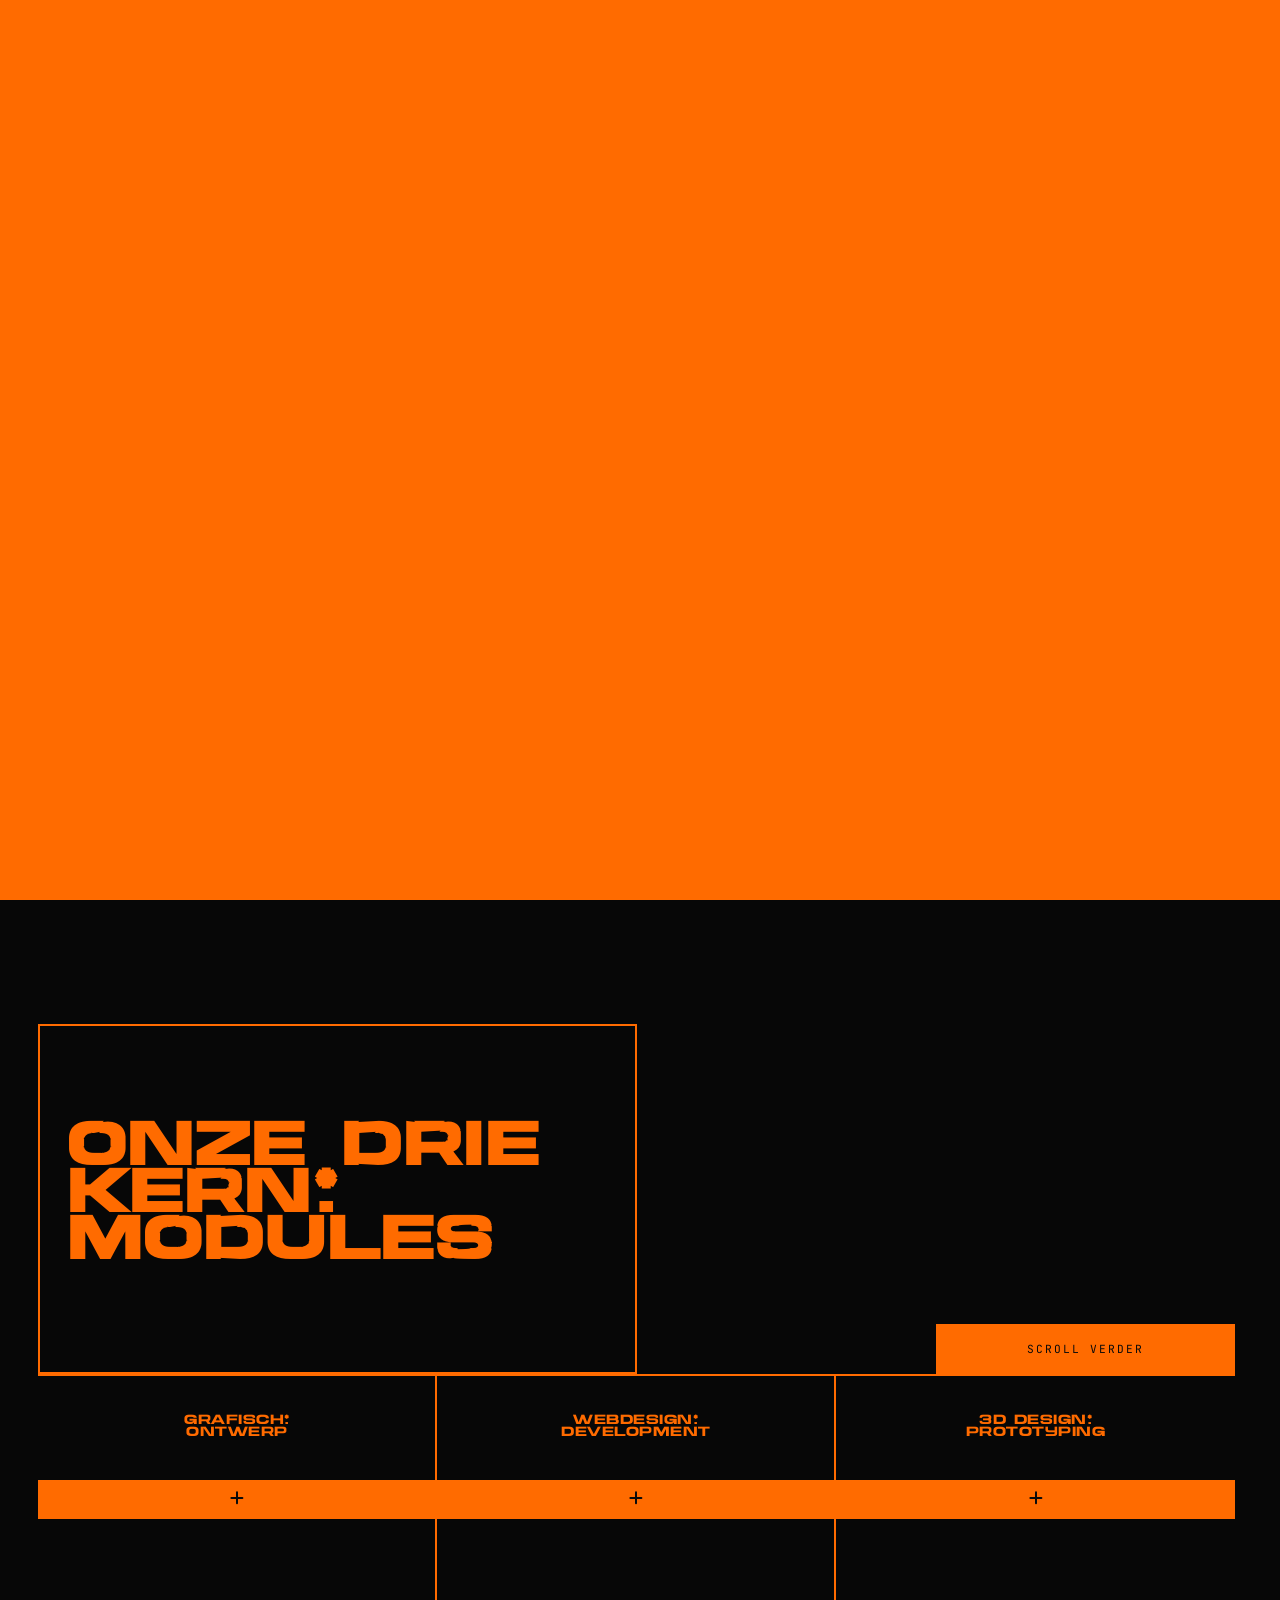
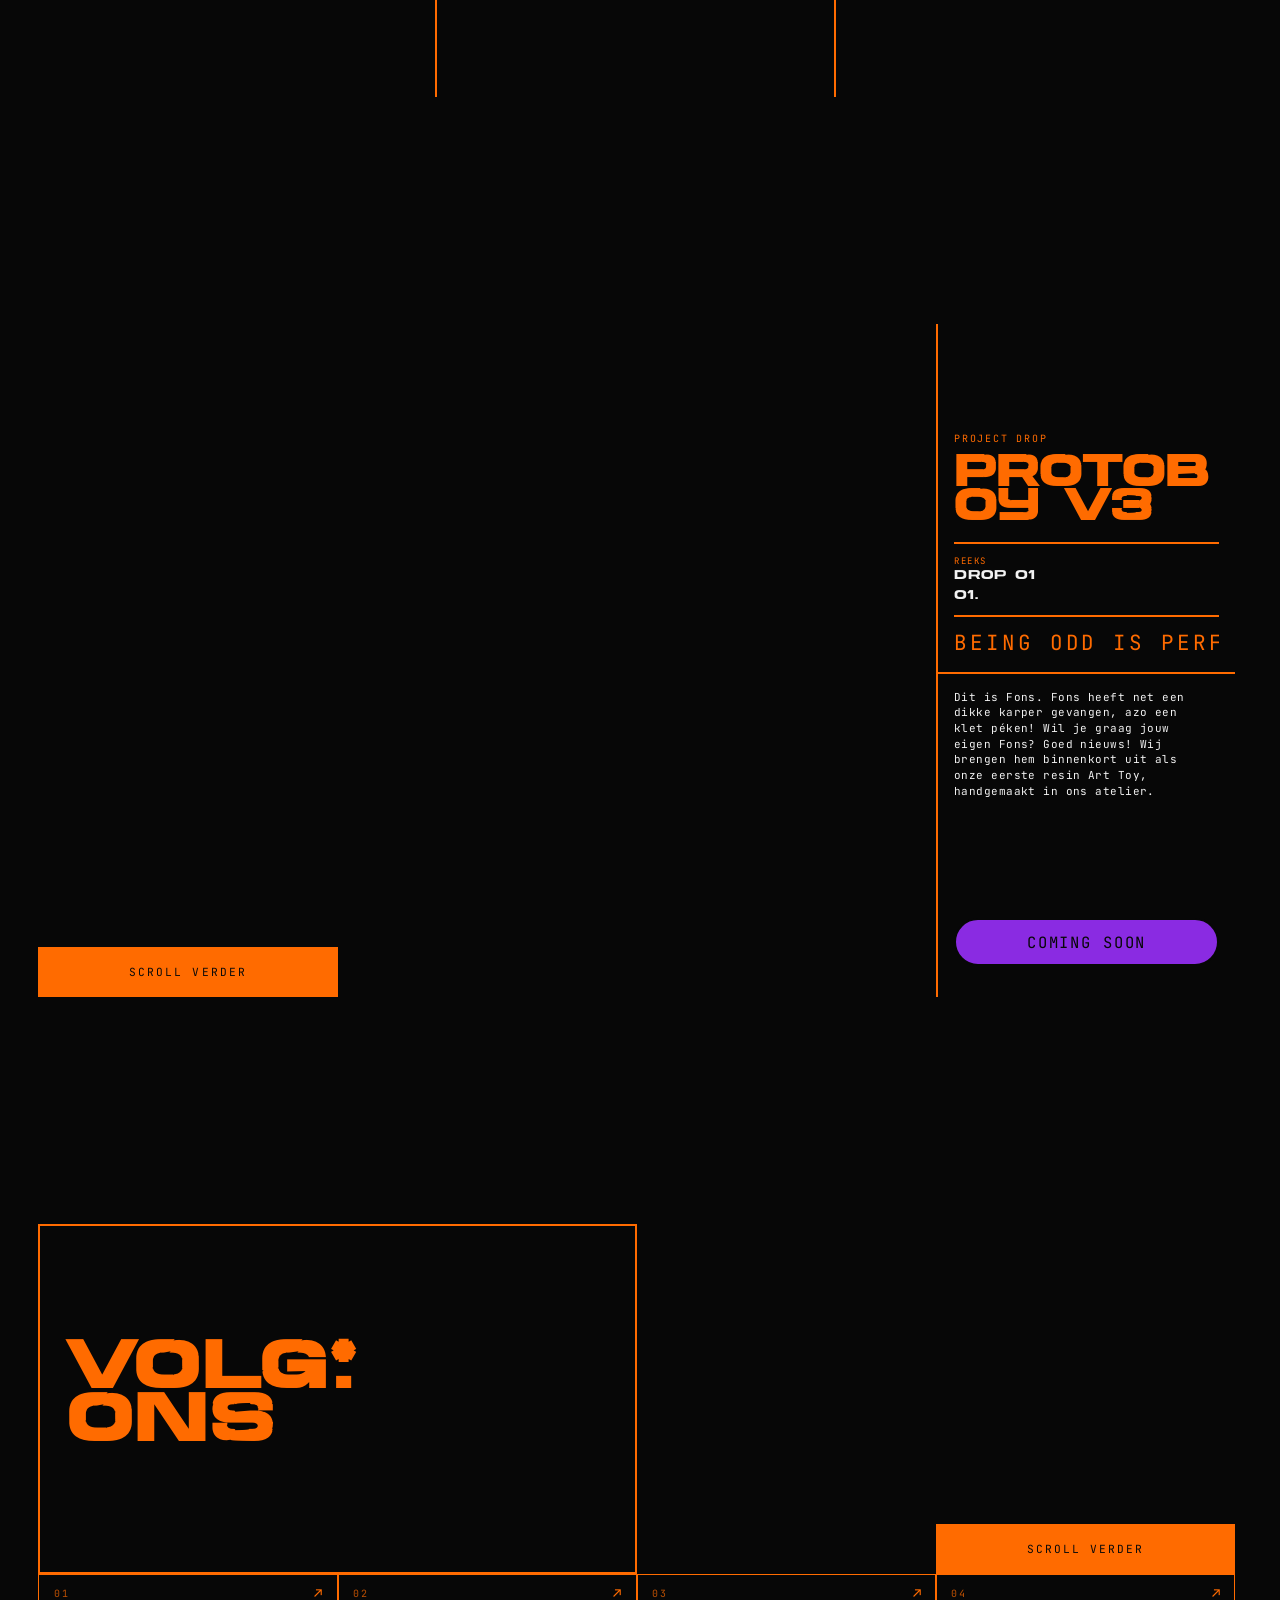
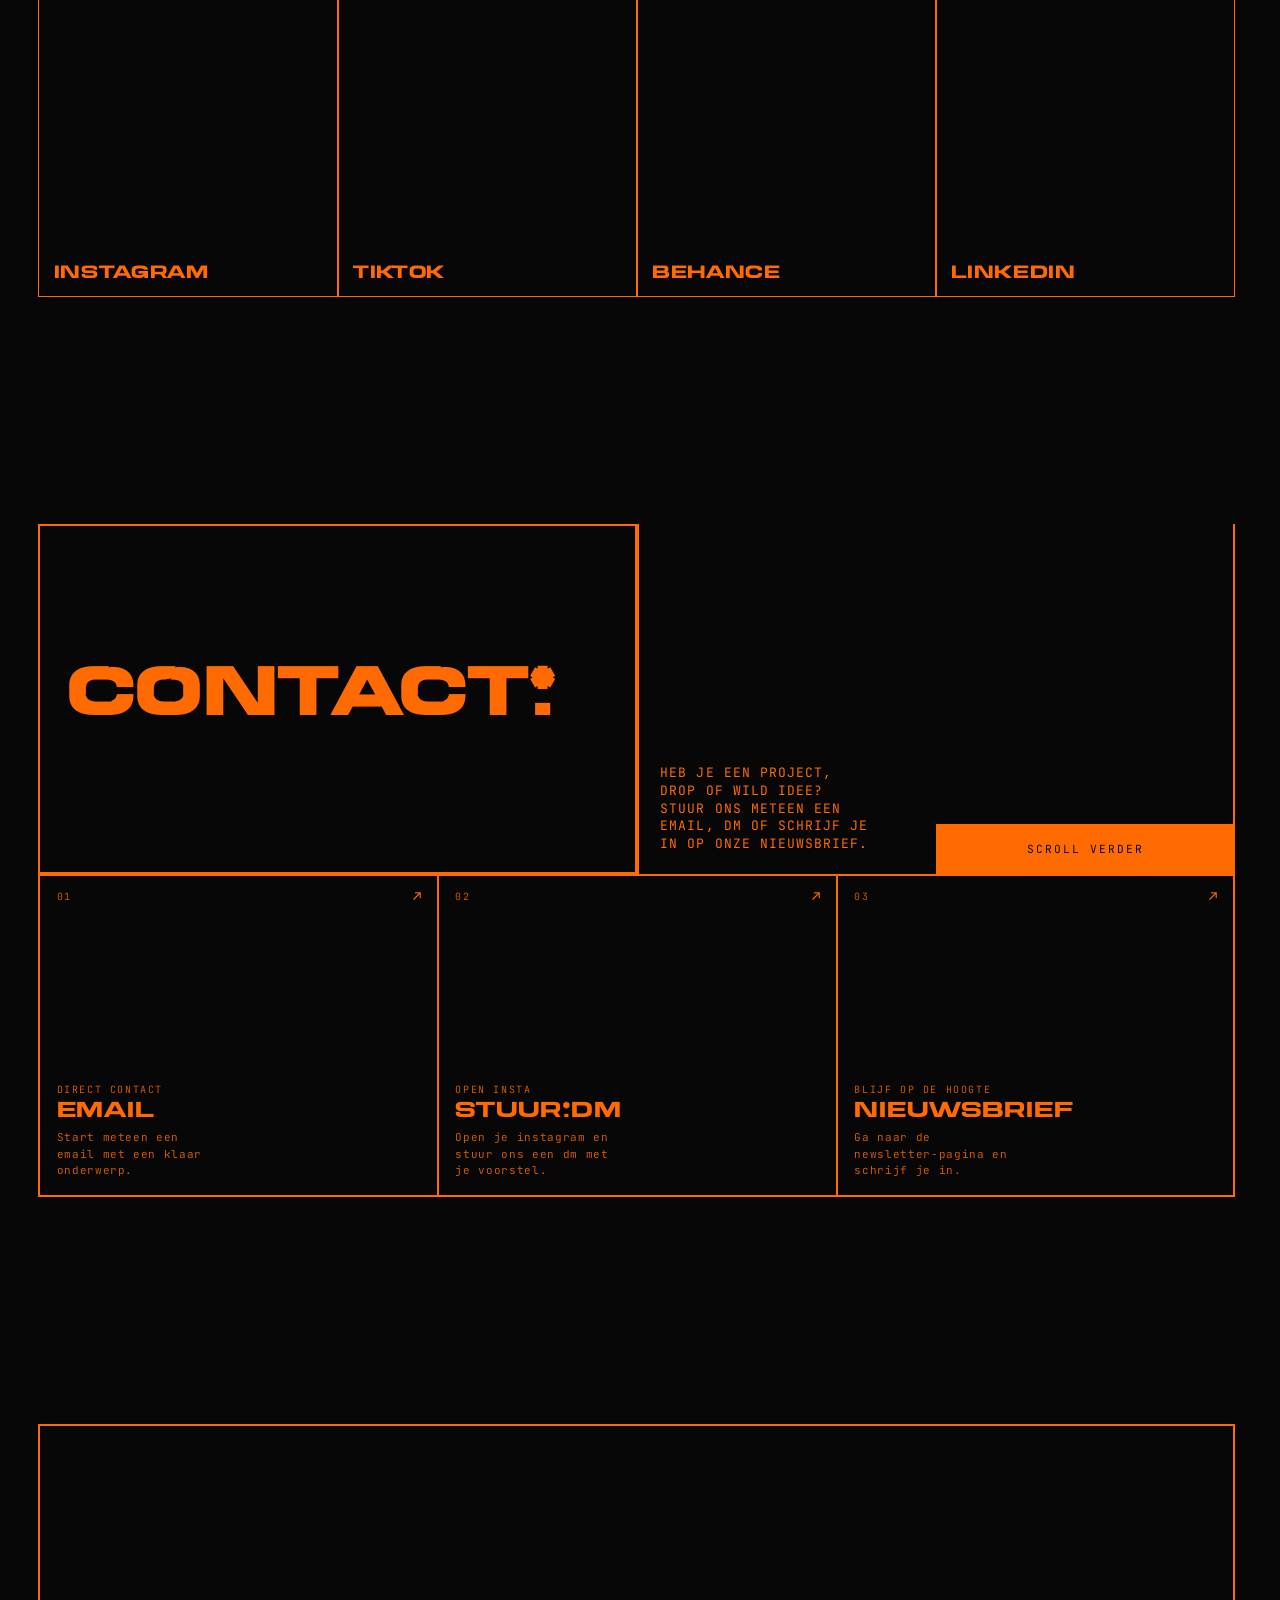
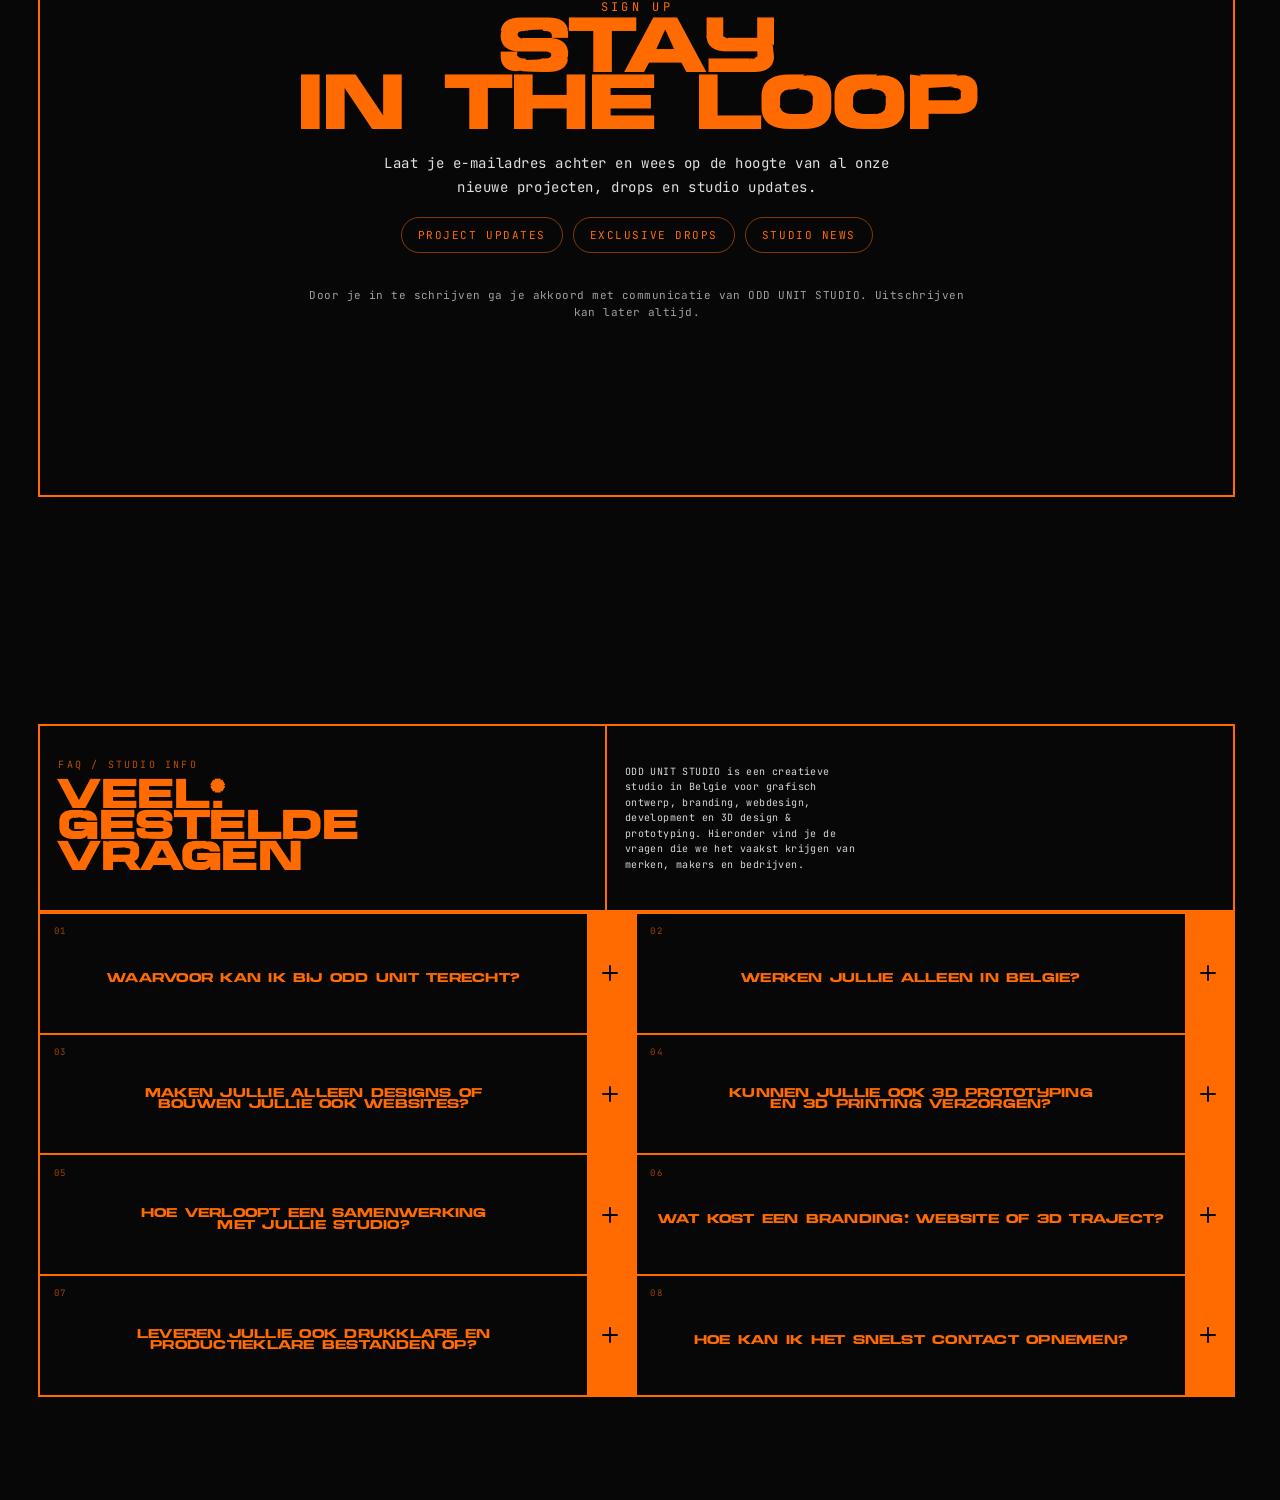
==== index.html @ caed930c "google tag" ====
﻿<!doctype html>
<html lang="nl" data-theme="lab">
  <head>
    <!-- Google tag (gtag.js) -->
    <script
      async
      src="https://www.googletagmanager.com/gtag/js?id=G-9CL0FN1S6R"
    ></script>
    <script>
      window.dataLayer = window.dataLayer || [];
      function gtag() {
        dataLayer.push(arguments);
      }
      gtag("js", new Date());

      gtag("config", "G-9CL0FN1S6R");
    </script>
    <!-- Google Tag Manager -->
    <script>
      (function (w, d, s, l, i) {
        w[l] = w[l] || [];
        w[l].push({ "gtm.start": new Date().getTime(), event: "gtm.js" });
        var f = d.getElementsByTagName(s)[0],
          j = d.createElement(s),
          dl = l != "dataLayer" ? "&l=" + l : "";
        j.async = true;
        j.src = "https://www.googletagmanager.com/gtm.js?id=" + i + dl;
        f.parentNode.insertBefore(j, f);
      })(window, document, "script", "dataLayer", "GTM-T7SBXJHJ");
    </script>
    <!-- End Google Tag Manager -->
    <meta charset="UTF-8" />
    <meta name="viewport" content="width=device-width, initial-scale=1.0" />
    <title>
      ODD UNIT Studio | Branding, Webdesign, Development en 3D Design in Belgie
    </title>
    <meta
      name="description"
      content="ODD UNIT Studio is een creatieve studio in Belgie voor branding, grafisch ontwerp, webdesign, development en 3D design &amp; prototyping."
    />
    <link rel="canonical" href="https://oddunit.be/" />
    <link rel="icon" href="/favicon.ico" sizes="any" />
    <link
      rel="icon"
      type="image/png"
      sizes="512x512"
      href="/favicon-512x512.png"
    />
    <link rel="icon" type="image/png" sizes="32x32" href="/favicon-32x32.png" />
    <link rel="icon" type="image/png" sizes="16x16" href="/favicon-16x16.png" />
    <link rel="apple-touch-icon" sizes="180x180" href="/apple-touch-icon.png" />
    <meta
      property="og:title"
      content="ODD UNIT Studio | Branding, Webdesign en 3D Design in Belgie"
    />
    <meta
      property="og:description"
      content="Creatieve studio in Belgie voor grafisch ontwerp, branding, webdesign, development en 3D prototyping."
    />
    <meta property="og:type" content="website" />
    <meta property="og:url" content="https://oddunit.be/" />
    <meta property="og:site_name" content="ODD UNIT Studio" />
    <meta name="twitter:card" content="summary_large_image" />
    <meta
      name="twitter:title"
      content="ODD UNIT Studio | Branding, Webdesign en 3D Design in Belgie"
    />
    <meta
      name="twitter:description"
      content="Creatieve studio in Belgie voor branding, webdesign, development en 3D prototyping."
    />
    <script type="application/ld+json">
      {
        "@context": "https://schema.org",
        "@graph": [
          {
            "@type": "CreativeAgency",
            "@id": "https://oddunit.be/#studio",
            "name": "ODD UNIT Studio",
            "url": "https://oddunit.be/",
            "description": "Creatieve studio in Belgie voor branding, grafisch ontwerp, webdesign, development en 3D design & prototyping.",
            "areaServed": "BE",
            "serviceType": [
              "Branding",
              "Grafisch ontwerp",
              "Webdesign",
              "Front-end development",
              "3D design",
              "Prototyping"
            ]
          },
          {
            "@type": "FAQPage",
            "@id": "https://oddunit.be/#faq",
            "mainEntity": [
              {
                "@type": "Question",
                "name": "Waarvoor kan ik bij ODD UNIT terecht?",
                "acceptedAnswer": {
                  "@type": "Answer",
                  "text": "Je kan bij ODD UNIT terecht voor grafisch ontwerp, branding, packaging design, visual assets, webdesign, development, 3D design, 3D printing en rapid prototyping."
                }
              },
              {
                "@type": "Question",
                "name": "Werken jullie alleen in Belgie?",
                "acceptedAnswer": {
                  "@type": "Answer",
                  "text": "We werken voor klanten in heel Belgie en kunnen trajecten ook volledig digitaal begeleiden. Daardoor blijft samenwerken flexibel, ook als een project niet op locatie hoeft te gebeuren."
                }
              },
              {
                "@type": "Question",
                "name": "Maken jullie alleen designs of bouwen jullie ook websites?",
                "acceptedAnswer": {
                  "@type": "Answer",
                  "text": "We ontwerpen niet alleen interfaces, maar bouwen ook maatwerk websites, landing pages en kleinere webmodules. Daarbij combineren we concept, visuele uitwerking en front-end development in een traject."
                }
              },
              {
                "@type": "Question",
                "name": "Kunnen jullie ook 3D prototyping en 3D printing verzorgen?",
                "acceptedAnswer": {
                  "@type": "Answer",
                  "text": "Ja. ODD UNIT werkt ook aan 3D modellering, high-detail 3D printing, prototyping, mallen en kleine productieruns voor objecten, onderdelen en creatieve experimenten."
                }
              },
              {
                "@type": "Question",
                "name": "Hoe verloopt een samenwerking met jullie studio?",
                "acceptedAnswer": {
                  "@type": "Answer",
                  "text": "Een samenwerking start meestal met een korte intake. Daarna vertalen we je vraag naar een concept, werken we design en/of prototype uit, verzamelen we feedback en finaliseren we de oplevering in het juiste formaat of medium."
                }
              },
              {
                "@type": "Question",
                "name": "Wat kost een branding, website of 3D traject?",
                "acceptedAnswer": {
                  "@type": "Answer",
                  "text": "De prijs hangt af van scope, timing, deliverables en complexiteit. Na een eerste briefing kunnen we een gerichte inschatting of offerte op maat maken voor branding, webdesign, development of 3D werk."
                }
              },
              {
                "@type": "Question",
                "name": "Leveren jullie ook drukklare en productieklare bestanden op?",
                "acceptedAnswer": {
                  "@type": "Answer",
                  "text": "Ja. We houden rekening met het eindgebruik en leveren bestanden op die geschikt zijn voor digitale toepassingen, drukwerk, productie of verdere technische verwerking."
                }
              },
              {
                "@type": "Question",
                "name": "Hoe kan ik het snelst contact opnemen?",
                "acceptedAnswer": {
                  "@type": "Answer",
                  "text": "De snelste manier is via e-mail of een DM via Instagram. Als je al weet wat je nodig hebt, stuur dan meteen je doel, timing en referenties mee zodat we gericht kunnen terugkoppelen."
                }
              }
            ]
          }
        ]
      }
    </script>
    <link rel="stylesheet" href="style.css?v=20260506-responsive-align8" />
  </head>

  <body>
    <!-- Google Tag Manager (noscript) -->
    <noscript
      ><iframe
        src="https://www.googletagmanager.com/ns.html?id=GTM-T7SBXJHJ"
        height="0"
        width="0"
        style="display: none; visibility: hidden"
      ></iframe
    ></noscript>
    <!-- End Google Tag Manager (noscript) -->
    <header class="topbar" aria-hidden="false">
      <a
        class="logo-mount"
        id="logoMount"
        href="#hero"
        aria-label="Ga naar home"
      ></a>
      <div class="nav-rail">
        <nav class="nav-links" aria-label="Primary">
          <a href="#about">OVER+ONS</a>
          <a href="#projects">PROJECTEN</a>
          <a href="#socials">SOCIALS</a>
          <a href="#faq">FAQ</a>
        </nav>
      </div>

      <a class="contact-pill" href="#contact">
        <span class="contact-pill__label">CONTACT</span>
      </a>

      <button
        class="menu-toggle"
        id="menuToggle"
        type="button"
        aria-label="Open menu"
        aria-controls="mobileMenu"
        aria-expanded="false"
      >
        <span></span>
        <span></span>
        <span></span>
      </button>

      <div
        class="mobile-menu-backdrop"
        id="mobileMenuBackdrop"
        aria-hidden="true"
      ></div>

      <nav
        class="mobile-menu"
        id="mobileMenu"
        aria-label="Mobile navigation"
        aria-hidden="true"
      >
        <a href="#about">OVER+ONS</a>
        <a href="#projects">PROJECTEN</a>
        <a href="#socials">SOCIALS</a>
        <a href="#newsletter">NIEUWSBRIEF</a>
        <a href="#faq">FAQ</a>
      </nav>
    </header>

    <!-- INTRO overlay -->
    <div class="landing" id="landing" aria-hidden="false">
      <div class="landing-hold">
        <div class="landing-mark" id="landingMark">
          <span class="plus landing-plus" data-corner="tl"></span>
          <span class="plus landing-plus" data-corner="tr"></span>
          <span class="plus landing-plus" data-corner="bl"></span>
          <span class="plus landing-plus" data-corner="br"></span>
        </div>

        <!-- <p class="landing-comingsoon" id="landingComingSoon">COMING SOON...</p> -->
      </div>
    </div>

    <!-- logo sources used by intro and fixed header mark -->
    <img
      class="logo logo-float"
      id="brandLogo"
      src="assets/images/logos/logo-black.svg"
      alt="ODD UNIT"
      decoding="async"
      fetchpriority="high"
      style="opacity: 0"
    />
    <img
      class="logo logo-float"
      id="introLogo"
      src="assets/images/logos/logo-black-studio.svg"
      alt=""
      aria-hidden="true"
      decoding="async"
      fetchpriority="high"
      style="opacity: 0"
    />

    <div id="logoPrintFx" class="logo-printfx logo-float" aria-hidden="true">
      <div class="logo-printfx__printed" aria-hidden="true"></div>
      <div class="logo-printfx__layer" aria-hidden="true"></div>
    </div>
    <!-- HERO -->
    <main class="hero" id="hero" aria-hidden="true">
      <div class="hero-frame" aria-hidden="true">
        <span class="frame-plus fp-tl" aria-hidden="true">+</span>
        <span class="frame-plus fp-tr" aria-hidden="true">+</span>
        <span class="frame-plus fp-bl" aria-hidden="true">+</span>
        <span class="frame-plus fp-br" aria-hidden="true">+</span>
      </div>

      <section class="hero-stage" aria-label="Hero">
        <div class="hero-topline">
          <h1 class="hero-word word-odd">ODD</h1>
          <h1 class="hero-word word-unit">UNIT+</h1>
        </div>

        <div class="hero-dark" aria-hidden="true">
          <div class="hero-dark__de">DE</div>
          <div class="hero-dark__creatieve">CREATIEVE</div>
        </div>

        <div class="hero-designline">
          <div class="hero-dark__design">DESIGN</div>
          <h1 class="hero-word word-stu">STU+</h1>
        </div>

        <div class="hero-bottomline">
          <h1 class="hero-word word-dio">DIO</h1>
        </div>
        <div class="hero-cta">
          <p class="hero-copy">
            VAN DIGITAAL<br />
            TOT TASTBAAR<br />
            MATERIAAL.
          </p>

          <a class="hero-pill" href="#projects">PROJECTEN</a>
        </div>

        <a class="hero-scroll" href="#about">SCROLL VERDER</a>
      </section>
    </main>

    <section id="about" class="about">
      <div class="about-frame">
        <!-- TOP: left title block + right empty block (NO split line inside right half) -->
        <div class="about-top">
          <div class="about-title">
            <h2 class="about-heading">
              ONZE DRIE
              <br />
              KERN+<br />
              MODULES
            </h2>
          </div>
          <!-- 
          <div class="about-empty" aria-hidden="true"></div> -->
        </div>
        <!-- BOTTOM: 3 modules -->
        <div class="about-modules">
          <div class="module">
            <div class="module-head">Grafisch+<br />ontwerp</div>
            <div class="module-strip">
              <span class="module-icon" aria-hidden="true"></span>
            </div>

            <div class="module-body">
              <ul>
                <li>
                  <b>Branding;</b> <br />huisstijl en identiteitsvorming, logo
                  design ...
                </li>
                <li><b>Packaging Design;</b> ontwerpen van verpakkingen</li>
                <li>
                  <b>Visual assets;</b> iconen, labels, utilitaire graphics.
                </li>
                <!-- <li>
                  <b>Prints;</b> posters, drukwerk, fysieke communicatiedragers.
                </li> -->
                <li><b>Layout engineering;</b></li>
              </ul>
            </div>
          </div>

          <div class="module">
            <div class="module-head">Webdesign&<br />development</div>
            <div class="module-strip">
              <span class="module-icon" aria-hidden="true"></span>
            </div>
            <div class="module-body">
              <ul>
                <li>
                  <b>Website development;</b><br />
                  Van statische landingspagina's tot interactieve websites en
                  webshops.
                </li>
                <li>
                  <b>Front-end engineering;</b><br />
                  Strakke, responsive interfaces met focus op performance,
                  animatie en gebruikservaring.
                </li>
                <li>
                  <b>Web-modules;</b><br />Custom tools, dashboards en andere
                  uitbreidingen.
                </li>
              </ul>
            </div>
          </div>

          <div class="module">
            <div class="module-head">3D Design&<br />prototyping</div>
            <div class="module-strip">
              <span class="module-icon" aria-hidden="true"></span>
            </div>
            <div class="module-body">
              <ul>
                <li>
                  <b>3D-modellering;</b>
                </li>
                <li>
                  <b>3D printing;</b> <br />High-detail prints, gemaakt uit
                  resin of filament.
                </li>
                <li>
                  <b>Mallen & casting;</b> Kleine batch productie van art toys
                  en onderdelen
                </li>
                <li>
                  <b>Rapid prototyping;</b> Snelle iteraties voor tests en
                  experiment
                </li>
              </ul>
            </div>
          </div>
        </div>
      </div>
      <a class="about-scroll" href="#projects">SCROLL VERDER</a>
    </section>
    <section id="projects" class="projects">
      <div class="projects-scroll-space" id="projectsScrollSpace">
        <div class="projects-sticky">
          <div class="projects-frame">
            <div class="projects-canvas-cell" aria-hidden="true">
              <canvas id="projectsCanvas"></canvas>

              <button
                class="projects-mobile-next"
                id="projectNextBtn"
                type="button"
                aria-label="Next project"
                aria-hidden="true"
                disabled
                hidden
              ></button>
            </div>
            <aside class="projects-side projects-side-top">
              <div class="projects-kicker">PROJECT DROP</div>

              <h2 class="projects-title" id="projectTitle">ProtoBoy V3</h2>

              <div class="projects-meta">
                <div class="projects-meta-item">
                  <span class="projects-meta-label">Reeks</span>
                  <span class="projects-meta-value" id="projectBadge"
                    >DROP 01</span
                  >
                </div>

                <div class="projects-meta-item">
                  <span class="projects-meta-value" id="projectEdition"
                    >01.</span
                  >
                </div>
              </div>

              <div class="projects-ticker" aria-hidden="true">
                <div class="projects-ticker__track" id="projectsTickerTrack">
                  <div class="projects-ticker__inner" id="projectsTickerInner">
                    <span lang="en">BEING ODD IS PERFECT.</span>
                    <span lang="en">BEING PERFECT IS ODD.</span>
                  </div>
                </div>
              </div>
            </aside>

            <aside class="projects-side projects-side-bottom">
              <p class="projects-desc" id="projectDesc">
                Dit is Fons. Fons heeft net een dikke karper gevangen, azo een
                klet péken! Wil je graag jouw eigen Fons? Goed nieuws! Wij
                brengen hem binnenkort uit als onze eerste resin Art Toy,
                handgemaakt in ons atelier.
              </p>

              <a
                class="projects-cta is-disabled"
                id="projectBuy"
                aria-disabled="true"
                tabindex="-1"
                href="#projects"
              >
                COMING SOON</a
              >

              <div
                class="projects-dots"
                id="projectDots"
                aria-label="Project slides"
                aria-hidden="true"
                hidden
              >
                <button
                  class="projects-dot is-active"
                  type="button"
                  aria-label="Project 1"
                  disabled
                  hidden
                ></button>
                <button
                  class="projects-dot"
                  type="button"
                  aria-label="Project 2"
                  disabled
                  hidden
                ></button>
              </div>
            </aside>
          </div>
        </div>
      </div>
      <a class="projects-scroll" href="#socials">SCROLL VERDER</a>
    </section>
    <section id="socials" class="socials">
      <div class="socials-frame">
        <div class="socials-top">
          <div class="socials-titlebox">
            <h2 class="socials-heading">
              VOLG+<br />
              ONS
            </h2>
          </div>
        </div>

        <div class="socials-grid">
          <a
            class="social-card social-card--instagram"
            href="https://www.instagram.com/oddunitstudio/"
            target="_blank"
            rel="noreferrer"
            aria-label="Instagram"
          >
            <span class="social-card__meta">01</span>
            <span class="social-card__icon" aria-hidden="true">
              <img src="/socials/instagram-svgrepo-com.png" alt="" />
            </span>
            <div class="social-card__content">
              <span class="social-card__name">INSTAGRAM</span>
            </div>
          </a>

          <a
            class="social-card social-card--tiktok"
            href="https://www.tiktok.com/@oddunitstudio"
            target="_blank"
            rel="noreferrer"
            aria-label="TikTok"
          >
            <span class="social-card__meta">02</span>
            <span class="social-card__icon" aria-hidden="true">
              <img src="/socials/tiktok-svgrepo-com.png" alt="" />
            </span>
            <div class="social-card__content">
              <span class="social-card__name">TIKTOK</span>
            </div>
          </a>

          <a
            class="social-card social-card--behance"
            href="https://www.behance.net/OddUnitStudio"
            target="_blank"
            rel="noreferrer"
            aria-label="Behance"
          >
            <span class="social-card__meta">03</span>
            <span class="social-card__icon" aria-hidden="true">
              <img src="/socials/behance-163-svgrepo-com.png" alt="" />
            </span>
            <div class="social-card__content">
              <span class="social-card__name">BEHANCE</span>
            </div>
          </a>

          <a
            class="social-card social-card--linkedin"
            href="https://www.linkedin.com/company/odd-unit-studio/about/"
            target="_blank"
            rel="noreferrer"
            aria-label="LinkedIn"
          >
            <span class="social-card__meta">04</span>
            <span class="social-card__icon" aria-hidden="true">
              <img src="/socials/linkedin-161-svgrepo-com.png" alt="" />
            </span>
            <div class="social-card__content">
              <span class="social-card__name">LINKEDIN</span>
            </div>
          </a>
        </div>
      </div>
      <a class="socials-scroll" href="#contact">SCROLL VERDER</a>
    </section>
    <section id="contact" class="contact">
      <div class="contact-frame">
        <div class="contact-top">
          <div class="contact-titlebox">
            <h2 class="contact-heading">CONTACT+<br /></h2>
          </div>

          <div class="contact-intro">
            <p class="contact-copy">
              Heb je een project, drop of wild idee? Stuur ons meteen een email,
              dm of schrijf je in op onze nieuwsbrief.
            </p>
          </div>
        </div>

        <div class="contact-actions">
          <a
            class="contact-card"
            href="mailto:info@oddunit.be?subject=Laten%20we%iets%20odd%20maken!"
            aria-label="Send a direct email to Odd Unit"
          >
            <span class="contact-card__meta">01</span>
            <div class="contact-card__content">
              <span class="contact-card__kicker">Direct contact</span>
              <span class="contact-card__name">EMAIL</span>
              <span class="contact-card__desc">
                Start meteen een email met een klaar onderwerp.
              </span>
            </div>
          </a>

          <a
            class="contact-card"
            href="https://www.instagram.com/oddunitstudio/"
            target="_blank"
            rel="noreferrer"
            aria-label="Open Instagram and send Odd Unit a DM"
          >
            <span class="contact-card__meta">02</span>
            <div class="contact-card__content">
              <span class="contact-card__kicker">OPEN INSTA</span>
              <span class="contact-card__name">STUUR+DM</span>
              <span class="contact-card__desc">
                Open je instagram en stuur ons een dm met je voorstel.
              </span>
            </div>
          </a>

          <a
            class="contact-card"
            href="#newsletter"
            aria-label="Go to the newsletter page"
          >
            <span class="contact-card__meta">03</span>
            <div class="contact-card__content">
              <span class="contact-card__kicker">Blijf op de hoogte</span>
              <span class="contact-card__name">NIEUWSBRIEF</span>
              <span class="contact-card__desc">
                Ga naar de newsletter-pagina en schrijf je in.
              </span>
            </div>
          </a>
        </div>
      </div>
      <a class="contact-scroll" href="#newsletter">SCROLL VERDER</a>
    </section>
    <section id="newsletter" class="newsletter-section">
      <div class="newsletter-frame">
        <div class="newsletter-card">
          <div class="newsletter-top">
            <p class="newsletter-kicker">Sign up</p>

            <h2 class="newsletter-title">
              STAY<br />
              IN THE LOOP
            </h2>

            <p class="newsletter-copy">
              Laat je e-mailadres achter en wees op de hoogte van al onze nieuwe
              projecten, drops en studio updates.
            </p>
          </div>

          <div class="newsletter-benefits" aria-hidden="true">
            <span class="newsletter-benefit">Project updates</span>
            <span class="newsletter-benefit">Exclusive drops</span>
            <span class="newsletter-benefit">Studio news</span>
          </div>

          <div class="newsletter-embed-shell">
            <div class="newsletter-form-wrapper" id="newsletterFormWrapper">
              <script
                async
                src="https://eomail5.com/form/a5a3e4e4-2949-11f1-8c74-3dee128eaf66.js"
                data-form="a5a3e4e4-2949-11f1-8c74-3dee128eaf66"
              ></script>
            </div>

            <p class="newsletter-embed-note">
              Door je in te schrijven ga je akkoord met communicatie van ODD
              UNIT STUDIO. Uitschrijven kan later altijd.
            </p>
          </div>
        </div>
      </div>
    </section>
    <section id="faq" class="faq" aria-labelledby="faqHeading">
      <div class="faq-frame">
        <div class="faq-top">
          <div class="faq-titlebox">
            <p class="faq-kicker">FAQ / STUDIO INFO</p>
            <h2 class="faq-heading" id="faqHeading">
              <span>VEEL+</span>
              <span>GESTELDE</span>
              <span>VRAGEN</span>
            </h2>
          </div>

          <div class="faq-intro">
            <p class="faq-copy">
              ODD UNIT STUDIO is een creatieve studio in Belgie voor grafisch
              ontwerp, branding, webdesign, development en 3D design &amp;
              prototyping. Hieronder vind je de vragen die we het vaakst krijgen
              van merken, makers en bedrijven.
            </p>
          </div>
        </div>

        <div class="faq-list" aria-label="Veelgestelde vragen">
          <div class="faq-column">
            <article class="faq-item" data-faq="01">
              <button class="faq-question" type="button" aria-expanded="false">
                <span class="faq-question__text">
                  Waarvoor kan ik bij ODD UNIT terecht?
                </span>
                <span class="faq-question__strip" aria-hidden="true">
                  <span class="module-icon faq-icon"></span>
                </span>
              </button>
              <div class="faq-answer">
                Je kan bij ODD UNIT terecht voor grafisch ontwerp, branding,
                packaging design, visual assets, webdesign, development, 3D
                design, 3D printing en rapid prototyping.
              </div>
            </article>

            <article class="faq-item" data-faq="03">
              <button class="faq-question" type="button" aria-expanded="false">
                <span class="faq-question__text">
                  Maken jullie alleen designs of bouwen jullie ook websites?
                </span>
                <span class="faq-question__strip" aria-hidden="true">
                  <span class="module-icon faq-icon"></span>
                </span>
              </button>
              <div class="faq-answer">
                We ontwerpen niet alleen interfaces, maar bouwen ook maatwerk
                websites, landing pages en kleinere webmodules. Daarbij
                combineren we concept, visuele uitwerking en front-end
                development in een traject.
              </div>
            </article>

            <article class="faq-item" data-faq="05">
              <button class="faq-question" type="button" aria-expanded="false">
                <span class="faq-question__text">
                  Hoe verloopt een samenwerking met jullie studio?
                </span>
                <span class="faq-question__strip" aria-hidden="true">
                  <span class="module-icon faq-icon"></span>
                </span>
              </button>
              <div class="faq-answer">
                Een samenwerking start meestal met een korte intake. Daarna
                vertalen we je vraag naar een concept, werken we design en/of
                prototype uit, verzamelen we feedback en finaliseren we de
                oplevering in het juiste formaat of medium.
              </div>
            </article>

            <article class="faq-item" data-faq="07">
              <button class="faq-question" type="button" aria-expanded="false">
                <span class="faq-question__text">
                  Leveren jullie ook drukklare en productieklare bestanden op?
                </span>
                <span class="faq-question__strip" aria-hidden="true">
                  <span class="module-icon faq-icon"></span>
                </span>
              </button>
              <div class="faq-answer">
                Ja. We houden rekening met het eindgebruik en leveren bestanden
                op die geschikt zijn voor digitale toepassingen, drukwerk,
                productie of verdere technische verwerking.
              </div>
            </article>
          </div>

          <div class="faq-column">
            <article class="faq-item" data-faq="02">
              <button class="faq-question" type="button" aria-expanded="false">
                <span class="faq-question__text">
                  Werken jullie alleen in Belgie?
                </span>
                <span class="faq-question__strip" aria-hidden="true">
                  <span class="module-icon faq-icon"></span>
                </span>
              </button>
              <div class="faq-answer">
                We werken voor klanten in heel Belgie en kunnen trajecten ook
                volledig digitaal begeleiden. Daardoor blijft samenwerken
                flexibel, ook als een project niet op locatie hoeft te gebeuren.
              </div>
            </article>

            <article class="faq-item" data-faq="04">
              <button class="faq-question" type="button" aria-expanded="false">
                <span class="faq-question__text">
                  Kunnen jullie ook 3D prototyping en 3D printing verzorgen?
                </span>
                <span class="faq-question__strip" aria-hidden="true">
                  <span class="module-icon faq-icon"></span>
                </span>
              </button>
              <div class="faq-answer">
                Ja. ODD UNIT werkt ook aan 3D modellering, high-detail 3D
                printing, prototyping, mallen en kleine productieruns voor
                objecten, onderdelen en creatieve experimenten.
              </div>
            </article>

            <article class="faq-item" data-faq="06">
              <button class="faq-question" type="button" aria-expanded="false">
                <span class="faq-question__text">
                  Wat kost een branding, website of 3D traject?
                </span>
                <span class="faq-question__strip" aria-hidden="true">
                  <span class="module-icon faq-icon"></span>
                </span>
              </button>
              <div class="faq-answer">
                De prijs hangt af van scope, timing, deliverables en
                complexiteit. Na een eerste briefing kunnen we een gerichte
                inschatting of offerte op maat maken voor branding, webdesign,
                development of 3D werk.
              </div>
            </article>

            <article class="faq-item" data-faq="08">
              <button class="faq-question" type="button" aria-expanded="false">
                <span class="faq-question__text">
                  Hoe kan ik het snelst contact opnemen?
                </span>
                <span class="faq-question__strip" aria-hidden="true">
                  <span class="module-icon faq-icon"></span>
                </span>
              </button>
              <div class="faq-answer">
                De snelste manier is via e-mail of een DM via Instagram. Als je
                al weet wat je nodig hebt, stuur dan meteen je doel, timing en
                referenties mee zodat we gericht kunnen terugkoppelen.
              </div>
            </article>
          </div>
        </div>
      </div>
    </section>

    <script type="module" src="main.js?v=20260506-project-layout"></script>
  </body>
</html>
---- style.css ----
@import url("https://fonts.googleapis.com/css2?family=JetBrains+Mono:wght@400;500;600&family=Inter:wght@300;400;500;600&display=swap");
@font-face {
  font-family: "Medium";
  src: url("/fonts/medium.otf") format("opentype");
  font-weight: 400;
  font-style: normal;
  font-display: swap;
} /* ========================================================= ROOT / TOKENS ========================================================= */
html {
  scrollbar-gutter: stable;
}
:root {
  --font-display: "Medium", sans-serif;
  --font-body:
    "Inter", -apple-system, BlinkMacSystemFont, "Segoe UI", sans-serif;
  --font-jet: "JetBrains Mono", ui-monospace, SFMono-Regular, Menlo, monospace;
  --bg: #070707;
  --orange: #ff6b00;
  --orange-rgb: 255 107 0;
  --purple: #8a2be2;
  /* --ink: #4d4b4c; */
  --text-main: #f2f2f2;
  --text-muted: #7e7e7e; /* AA ok op #070707 */
  --text-ghost: #3b393a;
  --grid: var(--orange);
  --line-w: 2px;
  --ease: cubic-bezier(0.16, 1, 0.3, 1);
  --ratio: calc(1920 / 1080);
  --logo-ratio: 8582 / 4000;
  --intro-logo-ratio: 7504 / 4000;
  --vh: 100vh;
  --leftGap: clamp(56px, 4vw, 96px);
  --rightGap: clamp(72px, 5vw, 120px);
  --bottomGap: clamp(28px, 3vh, 40px);
  --navZoneH: clamp(44px, 5vh, 64px);
  --topbar-h: var(--navZoneH);
  --navH: var(--navZoneH);
  --usableW: calc(100vw - var(--leftGap) - var(--rightGap));
  --usableH: calc(var(--vh) - var(--navZoneH) - var(--bottomGap));
  --frameH: min(calc(var(--usableW) / var(--ratio)), var(--usableH));
  --frameW: calc(var(--frameH) * var(--ratio));
  --x0: calc(var(--leftGap) + ((var(--usableW) - var(--frameW)) / 2));
  --x1: calc(var(--x0) + var(--frameW));
  --y0: calc(var(--navZoneH) + ((var(--usableH) - var(--frameH)) / 2));
  --y1: calc(var(--y0) + var(--frameH));
  --x25: calc(var(--x0) + var(--frameW) * 0.25);
  --x50: calc(var(--x0) + var(--frameW) * 0.5);
  --x75: calc(var(--x0) + var(--frameW) * 0.75);
  --ySplit: calc(var(--y0) + var(--frameH) * 0.52);
  --s: calc(var(--frameW) / 1920px);
  --logo-cell-w: calc(var(--x25) - var(--x0));
  --logo-w: clamp(60px, calc(var(--logo-cell-w) * 0.22), 110px);
  --z-grid: 20;
  --z-content: 100;
  --z-header: 600;
  --z-frame: 700;
  --z-intro: 1200;
  --z-intro-fx: 1210; /* ABOUT */
  --aboutTopRatio: 0.52;
  --aboutTopH: calc(var(--ySplit) - var(--y0));
  --aboutBottomH: calc(var(--y1) - var(--ySplit));
  --aboutPad: clamp(18px, calc(var(--frameW) * 0.022), 40px);
  --aboutHeadingSize: clamp(42px, calc(var(--frameW) * 0.052), 100px);
  --aboutHeadingTracking: 0.04em;
  --aboutScrollH: clamp(44px, calc(var(--frameH) * 0.074), 80px);
  --modHead: clamp(84px, calc(var(--frameH) * 0.18), 180px);
  --modStrip: clamp(42px, calc(var(--frameH) * 0.064), 64px);
  --modHeadSize: clamp(14px, calc(var(--frameW) * 0.0115), 22px);
  --modBodySize: clamp(12px, calc(var(--frameW) * 0.0094), 18px);
  --modPad: clamp(14px, calc(var(--frameW) * 0.012), 22px); /* PROJECTS */
  --projectsScrollFactor: 1;
  --projectsLeftW: 75%;
  --projectsRightW: 25%;
  --projectsTopRatio: 0.52;
  --projectsBottomRatio: 0.48;
  --projectsTopH: calc(var(--ySplit) - var(--y0));
  --projectsBottomH: calc(var(--y1) - var(--ySplit));
  --projectsPad: clamp(18px, calc(var(--frameW) * 0.0145), 28px);
  --projectsGap: clamp(14px, calc(var(--frameW) * 0.012), 24px);
  --projectsKickerSize: clamp(10px, calc(var(--frameW) * 0.0073), 14px);
  --projectsTitleSize: clamp(32px, calc(var(--frameW) * 0.0385), 74px);
  --projectsMetaLabelSize: clamp(9px, calc(var(--frameW) * 0.0057), 11px);
  --projectsMetaValueSize: clamp(12px, calc(var(--frameW) * 0.0094), 18px);
  --projectsTickerSize: clamp(18px, calc(var(--frameW) * 0.0208), 40px);
  --projectsDescSize: clamp(12px, calc(var(--frameW) * 0.0104), 20px);
  --projectsCtaH: clamp(52px, calc(var(--frameH) * 0.069), 74px);
  --projectsCtaSize: clamp(12px, calc(var(--frameW) * 0.0094), 18px);
  --projectsDotW: clamp(24px, calc(var(--frameW) * 0.025), 48px);
  --section-min-h: var(--vh);
  --navCell1Center: calc((var(--x0) + var(--x25)) / 2);
  --navLinksStart: var(--x25);
  --navLinksEnd: var(--x75);
  --navLinksW: calc(var(--navLinksEnd) - var(--navLinksStart));
  --navCell4Center: calc((var(--x75) + var(--x1)) / 2);
  --navCell4W: calc(var(--x1) - var(--x75));

  --navLinkSize: clamp(10px, 0.62vw, 12px);
  --navLinkGapPad: clamp(10px, 0.9vw, 18px);

  --contactPillH: clamp(28px, 2.6vh, 34px);
  --contactPillPadX: clamp(12px, 1.1vw, 18px);
  --contactPillFont: clamp(9px, 0.55vw, 10px);
  --contactPillMaxW: calc(var(--navCell4W) - clamp(16px, 1.4vw, 28px));
}
@supports (height: 100svh) {
  :root {
    --vh: 100svh;
  }
} /* ========================================================= RESET / BASE ========================================================= */
* {
  box-sizing: border-box;
  margin: 0;
  padding: 0;
}
html,
body {
  min-height: 100%;
}
body {
  background: var(--bg);
  color: var(--text-main);
  font-family: var(--font-body);
  overflow-x: hidden;
  -webkit-font-smoothing: antialiased;
  -moz-osx-font-smoothing: grayscale;
}
img,
canvas {
  display: block;
  max-width: 100%;
}
a {
  color: inherit;
}
button,
input,
textarea,
select {
  font: inherit;
}
.section {
  min-height: var(--section-min-h);
}

.section:empty {
  min-height: 0;
} /* ========================================================= GLOBAL GRID OVERLAY ========================================================= */
body::after {
  content: "";
  position: fixed;
  inset: 0;
  pointer-events: none;
  z-index: var(--z-grid);
  background:
    linear-gradient(
      to right,
      transparent calc(var(--x0) - (var(--line-w) / 2)),
      var(--grid) calc(var(--x0) - (var(--line-w) / 2)),
      var(--grid) calc(var(--x0) + (var(--line-w) / 2)),
      transparent calc(var(--x0) + (var(--line-w) / 2))
    ),
    linear-gradient(
      to right,
      transparent calc(var(--x1) - (var(--line-w) / 2)),
      var(--grid) calc(var(--x1) - (var(--line-w) / 2)),
      var(--grid) calc(var(--x1) + (var(--line-w) / 2)),
      transparent calc(var(--x1) + (var(--line-w) / 2))
    ),
    linear-gradient(
      to bottom,
      transparent calc(var(--y0) - (var(--line-w) / 2)),
      var(--grid) calc(var(--y0) - (var(--line-w) / 2)),
      var(--grid) calc(var(--y0) + (var(--line-w) / 2)),
      transparent calc(var(--y0) + (var(--line-w) / 2))
    ),
    linear-gradient(
      to bottom,
      transparent calc(var(--y1) - (var(--line-w) / 2)),
      var(--grid) calc(var(--y1) - (var(--line-w) / 2)),
      var(--grid) calc(var(--y1) + (var(--line-w) / 2)),
      transparent calc(var(--y1) + (var(--line-w) / 2))
    ),
    linear-gradient(
      to right,
      transparent calc(var(--x25) - (var(--line-w) / 2)),
      var(--grid) calc(var(--x25) - (var(--line-w) / 2)),
      var(--grid) calc(var(--x25) + (var(--line-w) / 2)),
      transparent calc(var(--x25) + (var(--line-w) / 2))
    ),
    linear-gradient(
      to right,
      transparent calc(var(--x50) - (var(--line-w) / 2)),
      var(--grid) calc(var(--x50) - (var(--line-w) / 2)),
      var(--grid) calc(var(--x50) + (var(--line-w) / 2)),
      transparent calc(var(--x50) + (var(--line-w) / 2))
    ),
    linear-gradient(
      to right,
      transparent calc(var(--x75) - (var(--line-w) / 2)),
      var(--grid) calc(var(--x75) - (var(--line-w) / 2)),
      var(--grid) calc(var(--x75) + (var(--line-w) / 2)),
      transparent calc(var(--x75) + (var(--line-w) / 2))
    ),
    linear-gradient(
      to bottom,
      transparent calc(var(--ySplit) - (var(--line-w) / 2)),
      var(--grid) calc(var(--ySplit) - (var(--line-w) / 2)),
      var(--grid) calc(var(--ySplit) + (var(--line-w) / 2)),
      transparent calc(var(--ySplit) + (var(--line-w) / 2))
    );
} /* ========================================================= HEADER / NAV ========================================================= */
.topbar {
  position: fixed;
  inset: 0 0 auto 0;
  height: var(--navZoneH);
  z-index: var(--z-header);
  pointer-events: none;
}
.nav-rail {
  position: fixed;
  inset: 0 0 auto 0;
  width: 100%;
  height: var(--navZoneH);
  background: var(--orange);
  pointer-events: auto;
  z-index: calc(var(--z-header) + 1);
}
.nav-links {
  position: absolute;
  left: var(--navLinksStart);
  top: 0;
  width: var(--navLinksW);
  height: 100%;
  margin: 0;
  padding: 0;
  display: block;
  --navProjectW: 11.2em;
  --navSocialW: 8.06em;
  --navTextGap: clamp(5px, calc((var(--navLinksW) / 2 - 20.9em) / 1.5), 52px);
  font-family: var(--font-display);
  font-size: var(--navLinkSize);
  letter-spacing: 0.18em;
  text-transform: uppercase;
  text-align: center;
}
.nav-links a {
  position: absolute;
  top: 0;
  display: flex;
  align-items: center;
  justify-content: center;
  width: max-content;
  height: 100%;
  inline-size: auto;
  min-width: 0;
  color: var(--bg);
  text-decoration: none;
  white-space: nowrap;
}
.nav-links a:nth-child(1) {
  right: calc(50% + var(--navProjectW) + (var(--navTextGap) * 1.5));
}
.nav-links a:nth-child(2) {
  right: calc(50% + (var(--navTextGap) / 2));
}
.nav-links a:nth-child(3) {
  left: calc(50% + (var(--navTextGap) / 2));
}
.nav-links a:nth-child(4) {
  left: calc(50% + var(--navSocialW) + (var(--navTextGap) * 1.5));
}
.logo-mount {
  position: fixed;
  left: var(--navCell1Center);
  top: calc(var(--navZoneH) / 2);
  transform: translate(-50%, -50%);
  z-index: calc(var(--z-header) + 3);
  opacity: 0;
  pointer-events: auto;
  cursor: pointer;
  isolation: isolate;
  --logo-url: none;
}
.logo-mount img {
  position: absolute;
  inset: 0;
  opacity: 0;
}
.logo-mount::before {
  content: "";
  position: absolute;
  inset: 0;
  background: var(--bg);
  -webkit-mask-image: var(--logo-url);
  mask-image: var(--logo-url);
  -webkit-mask-repeat: no-repeat;
  mask-repeat: no-repeat;
  -webkit-mask-size: contain;
  mask-size: contain;
  -webkit-mask-position: left center;
  mask-position: left center;
}
body.intro-complete .logo-mount {
  opacity: 1;
}
.logo {
  width: var(--logo-w);
  height: auto;
}
.logo-float {
  position: fixed;
  left: 0;
  top: 0;
  z-index: 80;
  will-change: transform;
  pointer-events: none;
}
.contact-pill {
  position: fixed;
  left: var(--navCell4Center);
  top: calc(var(--navZoneH) / 2);
  transform: translate(-50%, -50%);
  pointer-events: auto;
  display: inline-flex;
  align-items: center;
  justify-content: center;
  min-height: var(--contactPillH);
  max-width: var(--contactPillMaxW);
  padding: 0 var(--contactPillPadX);
  border-radius: 999px;
  background: var(--bg);
  color: var(--orange);
  font-family: var(--font-display);
  font-size: var(--contactPillFont);
  letter-spacing: 0.16em;
  text-transform: uppercase;
  text-decoration: none;
  white-space: nowrap;
  overflow: hidden;
  text-overflow: ellipsis;
  z-index: calc(var(--z-header) + 4);
  transition: opacity 0.18s var(--ease);
}
.menu-toggle,
.mobile-menu,
.mobile-menu-backdrop {
  display: none;
} /* ========================================================= INTRO ========================================================= */
.landing {
  --landingA: 1;
  position: fixed;
  inset: 0;
  z-index: var(--z-intro);
  display: grid;
  place-items: center;
  background: rgb(var(--orange-rgb) / var(--landingA));
  pointer-events: none;
}
.landing-hold {
  display: grid;
  justify-items: center;
  align-content: center;
  gap: clamp(18px, 2vw, 28px);
}
.landing-mark {
  position: relative;
  width: clamp(240px, 42vw, 560px);
  aspect-ratio: var(--intro-logo-ratio);
}
.plus {
  position: absolute;
  width: 28px;
  height: 28px;
  opacity: 0.95;
  color: var(--bg);
}
.plus::before,
.plus::after {
  content: "";
  position: absolute;
  left: 50%;
  top: 50%;
  transform: translate(-50%, -50%);
  background: currentColor;
}
.plus::before {
  width: 22px;
  height: 4px;
}
.plus::after {
  width: 4px;
  height: 22px;
}
.landing-plus {
  opacity: 0;
}
.landing-plus[data-corner="tl"] {
  top: -44px;
  left: -44px;
}
.landing-plus[data-corner="tr"] {
  top: -44px;
  right: -44px;
}
.landing-plus[data-corner="bl"] {
  bottom: -44px;
  left: -44px;
}
.landing-plus[data-corner="br"] {
  bottom: -44px;
  right: -44px;
}
#brandLogo,
#introLogo {
  opacity: 0;
}
#logoPrintFx,
.logo-float {
  z-index: var(--z-intro-fx);
}
.logo-printfx {
  --py: 0;
  --hx: 0;
  --layerH: 1%;
  --studioCut: 0%;
  position: fixed;
  left: 0;
  top: 0;
  pointer-events: none;
  will-change: transform, opacity;
  transform-origin: top left;
  clip-path: inset(0 0 var(--studioCut) 0);
}
.logo-printfx__printed,
.logo-printfx__layer {
  position: absolute;
  inset: 0;
  background: var(--bg);
  -webkit-mask-image: var(--logo-url);
  mask-image: var(--logo-url);
  -webkit-mask-repeat: no-repeat;
  mask-repeat: no-repeat;
  -webkit-mask-size: contain;
  mask-size: contain;
  -webkit-mask-position: center;
  mask-position: center;
}
.logo-printfx__printed {
  -webkit-clip-path: inset(calc((1 - var(--py)) * 100% + var(--layerH)) 0 0 0);
  clip-path: inset(calc((1 - var(--py)) * 100% + var(--layerH)) 0 0 0);
}
.logo-printfx__layer {
  -webkit-clip-path: inset(
    calc((1 - var(--py)) * 100%) calc((1 - var(--hx)) * 100%)
      calc(var(--py) * 100% - var(--layerH)) 0
  );
  clip-path: inset(
    calc((1 - var(--py)) * 100%) calc((1 - var(--hx)) * 100%)
      calc(var(--py) * 100% - var(--layerH)) 0
  );
  opacity: 0.95;
  filter: brightness(1.06);
}
body.is-intro .contact-pill,
body.is-intro .menu-toggle,
body.is-intro .mobile-menu,
body.is-intro .mobile-menu-backdrop {
  opacity: 0;
  pointer-events: none;
} /* ========================================================= SHARED PLUS DOCKING ========================================================= */
.hero-frame,
.about-title,
.projects-frame,
.socials-titlebox,
.contact-titlebox,
.newsletter-card {
  overflow: visible;
  z-index: var(--z-frame);
}
.frame-plus,
.about-title .about-plus,
.projects-frame .projects-plus,
.socials-titlebox .socials-plus,
.contact-titlebox .contact-plus,
.newsletter-card .newsletter-plus {
  will-change: transform, opacity;
  transform: translateZ(0);
  backface-visibility: hidden;
}
.frame-plus {
  position: absolute;
  width: 0;
  height: 0;
  opacity: 1;
  pointer-events: none;
  overflow: visible;
  font-size: 0;
  line-height: 0;
  color: transparent;
}
.frame-plus::before {
  content: "+";
  position: absolute;
  left: 0;
  top: 0;
  z-index: 20001;
  font-family: var(--font-jet);
  font-size: 35px;
  line-height: 1;
  font-weight: 1000;
  color: var(--bg);
  -webkit-text-stroke: 2px var(--orange);
  transform: translate(-50%, -50%) translate(0px, -1px);
}
.hero-frame .fp-tl,
.projects-frame .fp-tl {
  left: 0;
  top: 0;
}
.hero-frame .fp-tr,
.projects-frame .fp-tr {
  right: 0;
  top: 0;
}
.hero-frame .fp-bl,
.projects-frame .fp-bl {
  left: 0;
  bottom: 0;
}
.hero-frame .fp-br,
.projects-frame .fp-br {
  right: 0;
  bottom: 0;
} /* ========================================================= HERO ========================================================= */
.hero {
  position: relative;
  height: var(--vh);
  min-height: 0;
  z-index: var(--z-content);
  pointer-events: auto;
}
.hero-frame {
  position: absolute;
  left: var(--x0);
  top: var(--y0);
  width: var(--frameW);
  height: var(--frameH);
  pointer-events: none;
}
.hero-stage {
  z-index: var(--z-content);
}
.hero-word,
.hero-dark__creatieve,
.hero-dark__de,
.hero-dark__design {
  font-family: var(--font-display);
  text-transform: uppercase;
  letter-spacing: 0.02em;
  white-space: nowrap;
  margin: 0;
}
@media (min-width: 901px) {
  .hero-stage {
    position: absolute;
    left: var(--x0);
    top: var(--y0);
    width: var(--frameW);
    height: var(--frameH);
    overflow: visible;
  }
  .hero-topline,
  .hero-midstack,
  .hero-dark,
  .hero-designline,
  .hero-bottomline,
  .hero-cta {
    display: contents;
  }
  .hero-word,
  .hero-dark__de,
  .hero-dark__creatieve,
  .hero-dark__design,
  .hero-pill,
  .hero-copy,
  .hero-scroll {
    position: absolute;
    margin: 0;
  }
  .hero-word,
  .hero-dark__de,
  .hero-dark__creatieve,
  .hero-dark__design {
    line-height: 0.82;
  }

  .hero-word {
    font-size: clamp(64px, calc(var(--frameW) * 0.078), 150px);
    color: var(--orange);
  }
  .hero-dark__de,
  .hero-dark__creatieve,
  .hero-dark__design {
    font-size: clamp(64px, calc(var(--frameW) * 0.078), 150px);
    color: var(--text-ghost);
  }
  .word-odd {
    left: 0%;
    top: 1.85%;
  }
  .word-unit {
    left: 27.65%;
    top: 1.85%;
  }
  .hero-dark__de {
    left: 0%;
    top: 17.6%;
  }
  .hero-dark__creatieve {
    left: 18.23%;
    top: 17.6%;
  }
  .hero-dark__design {
    left: 0%;
    top: 34.26%;
  }
  .word-stu {
    left: 46.31%;
    top: 34.26%;
  }
  .word-dio {
    left: 0%;
    top: 52.78%;
  }
  .hero-pill {
    left: 37.5%;
    top: 55.56%;
    width: 21.88%;
    min-width: 250px;
    max-width: 420px;
    height: clamp(64px, calc(var(--frameH) * 0.1019), 110px);
    border-radius: 999px;
    background: var(--purple);
    border: 2px solid var(--bg);
    display: inline-flex;
    align-items: center;
    justify-content: center;
    text-decoration: none;
    font-family: var(--font-jet);
    font-size: clamp(14px, calc(var(--frameW) * 0.013), 25px);
    letter-spacing: 0.12em;
    text-transform: uppercase;
    color: var(--bg);
    z-index: 4;
    transform: translateX(-50%);
  }
  .hero-copy {
    left: 37.5%;
    top: 67.15%;
    min-width: 22ch;
    max-width: 22ch;
    font-family: var(--font-jet);
    font-size: clamp(17px, calc(var(--frameW) * 0.0158), 30px);
    line-height: 1.18;
    letter-spacing: 0.05em;
    text-transform: uppercase;
    color: var(--orange);
    z-index: 4;
    transform: translateX(-50%);
  }
  .hero-scroll {
    left: 75%;
    bottom: 0;
    width: 25%;
    height: clamp(44px, calc(var(--frameH) * 0.074), 80px);
    background: var(--orange);
    display: grid;
    place-items: center;
    text-decoration: none;
    font-family: var(--font-jet);
    font-size: clamp(10px, calc(var(--frameW) * 0.0094), 18px);
    letter-spacing: 0.18em;
    text-transform: uppercase;
    color: #0a0a0a;
    z-index: 4;
  }
}
@media (min-width: 901px) and (max-height: 860px) {
  .hero-word,
  .hero-dark__de,
  .hero-dark__creatieve,
  .hero-dark__design {
    font-size: clamp(58px, calc(var(--frameW) * 0.074), 136px);
  }
  .hero-pill {
    height: clamp(56px, calc(var(--frameH) * 0.088), 86px);
    min-width: 220px;
  }
  .hero-copy {
    font-size: clamp(16px, calc(var(--frameW) * 0.0148), 25px);
  }
  .hero-scroll {
    height: clamp(40px, calc(var(--frameH) * 0.06), 64px);
  }
} /* ========================================================= ABOUT ========================================================= */
.about {
  position: relative;
  height: var(--vh);
  z-index: calc(var(--z-content) + 10);
}
.about-frame {
  position: absolute;
  left: var(--x0);
  top: var(--y0);
  width: var(--frameW);
  height: var(--frameH);
  display: grid;
  grid-template-rows: var(--aboutTopH) var(--aboutBottomH);
  min-height: 0;
}
.about-top {
  display: grid;
  grid-template-columns: 1fr 1fr;
  min-height: 0;
}
.about-title,
.about-empty,
.about-modules,
.module {
  background: var(--bg);
}
.about-title {
  position: relative;
  min-width: 0;
  min-height: 0;
  border: var(--line-w) solid var(--orange);
  display: grid;
  align-items: center;
  justify-items: start;
  padding: var(--aboutPad);
  overflow: visible;
}
.about-heading {
  margin: 0;
  width: min(100%, 11ch);
  max-width: 100%;
  min-width: 0;
  font-family: var(--font-display);
  color: var(--orange);
  text-transform: uppercase;
  letter-spacing: var(--aboutHeadingTracking);
  line-height: 0.84;
  font-size: var(--aboutHeadingSize);
  text-align: left;
}
.about-empty {
  min-width: 0;
  min-height: 0;
}
.about-scroll,
.projects-scroll,
.socials-scroll,
.contact-scroll {
  position: absolute;
  width: calc(var(--x1) - var(--x75));
  height: var(--aboutScrollH);
  background: var(--orange);
  display: grid;
  place-items: center;
  text-decoration: none;
  font-family: var(--font-jet);
  font-size: clamp(10px, calc(var(--frameW) * 0.0094), 18px);
  letter-spacing: 0.18em;
  text-transform: uppercase;
  color: #0a0a0a;
  z-index: calc(var(--z-frame) + 5);
}

.about-scroll {
  position: absolute;
  left: var(--x75);
  top: calc(var(--y0) + var(--aboutTopH) - var(--aboutScrollH));
}

.projects-scroll {
  left: var(--x0);
  top: calc(var(--y1) - var(--aboutScrollH));
}

.socials-scroll {
  left: var(--x75);
  top: calc(var(--y0) + var(--socialsTopH) - var(--aboutScrollH));
}
.contact-scroll {
  left: var(--x75);
  top: calc(var(--y0) + var(--contactTopH) - var(--aboutScrollH));
}
.about-modules {
  display: grid;
  grid-template-columns: repeat(3, minmax(0, 1fr));
  min-height: 0;
  border-top: var(--line-w) solid var(--orange);
}
.module {
  position: relative;
  min-width: 0;
  min-height: 0;
  overflow: hidden;
  border-right: var(--line-w) solid var(--orange);
}
.module:last-child {
  border-right: none;
}
.module-head {
  height: var(--modHead);
  min-height: 0;
  padding: clamp(10px, calc(var(--frameW) * 0.008), 18px);
  display: grid;
  place-items: center;
  text-align: center;
  font-family: var(--font-display);
  font-size: var(--modHeadSize);
  line-height: 0.95;
  letter-spacing: 0.04em;
  color: var(--orange);
  position: relative;
  z-index: 3;
  transition:
    color 0.18s var(--ease),
    background 0.18s var(--ease);
}
.module-head .label-open {
  display: none;
}
.module-strip {
  position: absolute;
  left: 0;
  right: 0;
  top: var(--modHead);
  height: var(--modStrip);
  background: var(--orange);
  display: grid;
  place-items: center;
  z-index: 4;
  transition: top 0.22s var(--ease);
}
.module-body {
  position: absolute;
  left: 0;
  right: 0;
  top: calc(var(--modHead) + var(--modStrip));
  bottom: var(--modStrip);
  min-height: 0;
  padding: var(--modPad);
  z-index: 2;
  opacity: 0;
  clip-path: inset(0 0 100% 0);
  pointer-events: none;
  overflow: auto;
  overscroll-behavior: contain;
  transition:
    clip-path 0.22s var(--ease),
    opacity 0.18s var(--ease),
    top 0.22s var(--ease);
}
.module-body::-webkit-scrollbar {
  width: 6px;
}
.module-body::-webkit-scrollbar-thumb {
  background: rgba(255, 107, 0, 0.35);
}
.module-body ul {
  list-style: none;
  margin: 0;
  padding: 0;
  display: grid;
  gap: clamp(8px, calc(var(--frameH) * 0.01), 12px);
  font-family: var(--font-jet);
  font-size: var(--modBodySize);
  letter-spacing: 0.05em;
  line-height: 1.35;
}
.module-body li {
  position: relative;
  padding-left: 12px;
}
.module-body li::before {
  content: "-";
  position: absolute;
  left: 0;
  top: 0;
  color: var(--orange);
}
.module-body b {
  color: var(--orange);
}
.module-icon {
  --icon: clamp(14px, calc(var(--frameW) * 0.0095), 20px);
  --stroke: clamp(2px, calc(var(--frameW) * 0.0016), 3px);

  width: var(--icon);
  height: var(--icon);
  position: relative;
  display: block;
  transform: translateY(-2px) rotate(0deg);
  transform-origin: 50% 50%;
  transition: transform 0.18s var(--ease);
}

.module-icon::before,
.module-icon::after {
  content: "";
  position: absolute;
  left: 50%;
  top: 50%;
  background: #0a0a0a;
  border-radius: 1px;
  transform: translate(-50%, -50%);
  transform-origin: 50% 50%;
}

.module-icon::before {
  width: calc(var(--icon) * 0.95);
  height: var(--stroke);
}

.module-icon::after {
  width: var(--stroke);
  height: calc(var(--icon) * 0.95);
}
@media (hover: hover) and (pointer: fine) {
  .module:hover .module-head .label-closed {
    display: none;
  }
  .module:hover .module-head .label-open {
    display: inline;
  }
  .module:hover .module-head {
    background: var(--orange);
    color: #0a0a0a;
  }
  .module:hover .module-strip {
    top: calc(100% - var(--modStrip));
  }
  .module:hover .module-body {
    top: var(--modHead);
    opacity: 1;
    clip-path: inset(0 0 0 0);
    pointer-events: auto;
  }
  .module:hover .module-icon {
    transform: translateY(-2px) rotate(45deg);
  }

  .module:hover .module-icon::before,
  .module:hover .module-icon::after {
    background: #0a0a0a;
  }
}
@media (min-width: 901px) and (max-height: 860px) {
  :root {
    --modHead: clamp(70px, calc(var(--frameH) * 0.155), 140px);
    --modStrip: clamp(38px, calc(var(--frameH) * 0.055), 56px);
    --aboutScrollH: clamp(40px, calc(var(--frameH) * 0.06), 64px);
    --aboutHeadingSize: clamp(34px, calc(var(--frameW) * 0.044), 82px);
    --modHeadSize: clamp(12px, calc(var(--frameW) * 0.0102), 18px);
    --modBodySize: clamp(11px, calc(var(--frameW) * 0.0083), 16px);
  }
}
/* ========================================================= PROJECTS ========================================================= */

.projects {
  position: relative;
  z-index: calc(var(--z-content) + 5);
}

.projects,
.projects-scroll-space,
.projects-sticky {
  height: var(--vh);
  min-height: var(--vh);
}
.projects-sticky {
  position: relative;
  top: auto;
}
.projects-frame {
  position: absolute;
  left: var(--x0);
  top: var(--y0);
  width: var(--frameW);
  height: var(--frameH);
  min-height: 0;
  overflow: visible;
}
.projects-canvas-cell {
  position: absolute;
  left: 0;
  top: 0;
  width: var(--projectsLeftW);
  height: 100%;
  overflow: hidden;
  pointer-events: none;
  min-height: 0;
}
#projectsCanvas {
  position: absolute;
  inset: 0;
  width: 100%;
  height: 100%;
  pointer-events: none;
}
.projects-side {
  position: absolute;
  left: var(--projectsLeftW);
  width: var(--projectsRightW);
  min-height: 0;
  background: var(--bg);
  border-left: var(--line-w) solid var(--orange);
  overflow: hidden;
}
.projects-side-top,
.projects-side-bottom {
  display: grid;
  gap: var(--projectsGap);
  min-height: 0;
  padding: var(--projectsPad);
}
.projects-side-top {
  top: 0;
  height: var(--projectsTopH);
  border-bottom: var(--line-w) solid var(--orange);
  grid-template-rows: auto auto auto auto;
  align-content: end;
  padding-bottom: clamp(24px, calc(var(--frameH) * 0.045), 48px);
}
.projects-side-bottom {
  top: var(--projectsTopH);
  height: var(--projectsBottomH);
  grid-template-rows: minmax(0, 1fr) auto auto;
  align-content: stretch;
}
.projects-kicker {
  font-family: var(--font-jet);
  font-size: var(--projectsKickerSize);
  letter-spacing: 0.18em;
  text-transform: uppercase;
  color: var(--orange);
}
.projects-title {
  font-family: var(--font-display);
  font-size: var(--projectsTitleSize);
  line-height: 0.84;
  letter-spacing: 0.03em;
  text-transform: uppercase;
  color: var(--orange);
  max-width: 100%;
  word-break: break-word;
}
.projects-meta {
  display: grid;
  gap: clamp(10px, calc(var(--frameW) * 0.0073), 14px);
  padding-top: clamp(10px, calc(var(--frameW) * 0.0094), 18px);
  border-top: var(--line-w) solid var(--orange);
}
.projects-meta-item {
  display: grid;
  gap: 4px;
}
.projects-meta-label {
  font-family: var(--font-jet);
  font-size: var(--projectsMetaLabelSize);
  letter-spacing: 0.18em;
  text-transform: uppercase;
  color: var(--orange);
}
.projects-meta-value {
  font-family: var(--font-display);
  font-size: var(--projectsMetaValueSize);
  letter-spacing: 0.08em;
  text-transform: uppercase;
  color: var(--text-main);
}
.projects-ticker {
  min-height: 0;
  overflow: hidden;
  border-top: var(--line-w) solid var(--orange);
  padding-top: clamp(10px, calc(var(--frameW) * 0.0094), 18px);
  display: flex;
  align-items: center;
}
.projects-ticker__track {
  display: flex;
  align-items: center;
  width: max-content;
  will-change: transform;
}
.projects-ticker__inner,
.projects-ticker__clone {
  display: flex;
  align-items: center;
  gap: clamp(18px, calc(var(--frameW) * 0.0145), 28px);
  width: max-content;
  flex: 0 0 auto;
}
.projects-ticker span {
  display: inline-block;
  white-space: nowrap;
  font-family: var(--font-jet);
  font-size: var(--projectsTickerSize);
  letter-spacing: 0.14em;
  text-transform: uppercase;
  color: var(--orange);
}
.projects-desc {
  min-height: 0;
  overflow: auto;
  padding-right: 8px;
  font-family: var(--font-jet);
  font-size: var(--projectsDescSize);
  line-height: 1.5;
  letter-spacing: 0.04em;
  color: var(--text-main);
}
.projects-desc::-webkit-scrollbar {
  width: 6px;
}
.projects-desc::-webkit-scrollbar-thumb {
  background: rgba(255, 107, 0, 0.35);
}
.projects-cta {
  display: inline-flex;
  align-items: center;
  justify-content: center;
  min-height: var(--projectsCtaH);
  width: 100%;
  padding: 0 18px;
  border-radius: 999px;
  background: var(--purple);
  border: 2px solid var(--bg);
  color: var(--bg);
  text-decoration: none;
  text-transform: uppercase;
  font-family: var(--font-jet);
  font-size: clamp(14px, calc(var(--frameW) * 0.013), 25px);
  letter-spacing: 0.12em;
  text-align: center;
  pointer-events: auto;
  cursor: pointer;
}
.projects-cta.is-disabled {
  pointer-events: none;
  cursor: default;
  background: var(--purple);
  color: var(--bg);
}
.projects-dots {
  display: flex;
  gap: 10px;
}
.projects-dot {
  appearance: none;
  border: 0;
  cursor: pointer;
  width: var(--projectsDotW);
  min-width: 24px;
  height: 3px;
  background: rgba(255, 107, 0, 0.24);
}
.projects-dot.is-active {
  background: var(--orange);
}
.projects-mobile-next {
  display: grid;
  place-items: center;
  position: absolute;
  right: clamp(12px, 1.2vw, 18px);
  top: var(--projectsTopH);
  transform: translateY(-50%);
  width: clamp(46px, calc(var(--frameW) * 0.032), 60px);
  height: clamp(46px, calc(var(--frameW) * 0.032), 60px);
  border: 2px solid var(--orange);
  border-radius: 999px;
  background: rgba(7, 7, 7);
  z-index: 8;
  cursor: pointer;
  pointer-events: auto;
}

.projects-mobile-next::before {
  content: "";
  display: block;
  width: clamp(10px, calc(var(--frameW) * 0.0075), 14px);
  height: clamp(10px, calc(var(--frameW) * 0.0075), 14px);
  border-top: 2px solid var(--orange);
  border-right: 2px solid var(--orange);
  transform: translateX(-1px) rotate(45deg);
}

.projects-mobile-next:active {
  transform: translateY(-50%) scale(0.96);
}
.projects-mobile-next[hidden],
.projects-dots[hidden],
.projects-dot[hidden] {
  display: none !important;
}
/* ========================================================= PROJECTS ========================================================= */

/* ───────────────────────────────────────────── */
/* PAGE 3 (SOCIALS) — desktop schaalbaar */
/* ───────────────────────────────────────────── */

.socials {
  position: relative;
  height: var(--vh);
  z-index: calc(var(--z-content) + 8);

  --socialsTopRatio: 0.52;
  --socialsTopH: calc(var(--frameH) * var(--socialsTopRatio));
  --socialsBottomH: calc(var(--frameH) - var(--socialsTopH));

  --socialGap: 0px;
  --socialCardSize: min(
    calc((var(--frameW) - (var(--socialGap) * 3)) / 4),
    var(--socialsBottomH)
  );

  --socialHeadingSize: clamp(42px, calc(var(--frameW) * 0.052), 100px);
  --socialCopySize: clamp(13px, calc(var(--frameW) * 0.0105), 20px);
  --socialMetaSize: clamp(10px, calc(var(--frameW) * 0.0072), 14px);
  --socialNameSize: clamp(16px, calc(var(--frameW) * 0.014), 28px);
  --socialHandleSize: clamp(10px, calc(var(--frameW) * 0.0085), 16px);
  --socialCardPad: clamp(12px, calc(var(--frameW) * 0.012), 24px);
}

.socials-frame {
  position: absolute;
  left: var(--x0);
  top: var(--y0);
  width: var(--frameW);
  height: var(--frameH);
  display: grid;
  grid-template-rows: var(--socialsTopH) var(--socialsBottomH);
  min-height: 0;
  overflow: hidden;
  z-index: var(--z-frame);
}

.socials-top {
  display: grid;
  grid-template-columns: 1fr 1fr;
  min-height: 0;
}

.socials-titlebox,
.socials-intro,
.socials-grid,
.social-card {
  background: var(--bg);
}

.socials-titlebox {
  min-width: 0;
  min-height: 0;
  border: var(--line-w) solid var(--orange);
  display: grid;
  align-items: center;
  justify-items: start;
  padding: clamp(18px, calc(var(--frameW) * 0.022), 40px);
}

.socials-heading {
  margin: 0;
  width: min(100%, 8ch);
  max-width: 100%;
  min-width: 0;
  font-family: var(--font-display);
  font-size: var(--socialHeadingSize);
  line-height: 0.84;
  letter-spacing: 0.04em;
  text-transform: uppercase;
  color: var(--orange);
  text-align: left;
}

.socials-intro {
  min-width: 0;
  min-height: 0;
  border-left: var(--line-w) solid var(--orange);
  display: grid;
  align-content: end;
  padding: clamp(18px, calc(var(--frameW) * 0.018), 32px);
}

.socials-copy {
  margin: 0;
  max-width: 22ch;
  font-family: var(--font-jet);
  font-size: var(--socialCopySize);
  line-height: 1.25;
  letter-spacing: 0.08em;
  text-transform: uppercase;
  color: var(--orange);
}

.socials-grid {
  display: grid;
  grid-template-columns: repeat(4, minmax(0, 1fr));
  justify-content: stretch;
  gap: var(--socialGap);
  height: 100%;
  min-height: 0;
  padding-top: 0;
}

.social-card {
  position: relative;
  width: 100%;
  height: 100%;
  min-height: 0;
  border: 1px var(--orange) solid;
  padding: var(--socialCardPad);
  display: grid;
  grid-template-rows: auto 1fr;
  align-self: stretch;
  text-decoration: none;
  transition:
    background 0.18s var(--ease),
    transform 0.18s var(--ease),
    border-color 0.18s var(--ease);
  overflow: hidden;
}

.social-card::after {
  content: "\2197\FE0E";
  position: absolute;
  top: var(--socialCardPad);
  right: var(--socialCardPad);
  font-family: var(--font-jet), monospace;
  font-size: clamp(14px, calc(var(--frameW) * 0.0105), 20px);
  line-height: 1;
  color: var(--orange);
  transform: translateY(-0.18em);
}

.social-card__meta {
  font-family: var(--font-jet);
  font-size: var(--socialMetaSize);
  line-height: 1;
  letter-spacing: 0.18em;
  text-transform: uppercase;
  color: rgba(255, 107, 0, 0.72);
  transition: color 0.18s var(--ease);
}

.social-card__content {
  align-self: end;
  display: grid;
  gap: clamp(6px, calc(var(--frameH) * 0.008), 12px);
  position: relative;
  z-index: 2;
}

.social-card__icon {
  position: absolute;
  inset: 0;
  display: grid;
  place-items: center;
  pointer-events: none;
  opacity: 0;
  transform: scale(0.92);
  transition:
    opacity 0.2s var(--ease),
    transform 0.22s var(--ease);
}

.social-card__icon img {
  width: clamp(112px, calc(var(--frameW) * 0.11), 210px);
  height: clamp(112px, calc(var(--frameW) * 0.11), 210px);
  object-fit: contain;
  display: block;
  transition: transform 0.22s var(--ease);
}

.social-card--instagram .social-card__icon img {
  transform: scale(1.04);
}

.social-card--tiktok .social-card__icon img {
  transform: scale(0.8);
}

.social-card--behance .social-card__icon img {
  transform: scale(0.72);
}

.social-card--linkedin .social-card__icon img {
  transform: scale(0.66);
}

.social-card__name {
  font-family: var(--font-display);
  font-size: var(--socialNameSize);
  line-height: 0.92;
  letter-spacing: 0.04em;
  text-transform: uppercase;
  color: var(--orange);
  transition: color 0.18s var(--ease);
}

.social-card__handle {
  font-family: var(--font-jet);
  font-size: var(--socialHandleSize);
  line-height: 1.2;
  letter-spacing: 0.12em;
  text-transform: uppercase;
  color: #fff;
  transition: color 0.18s var(--ease);
}

.social-card:hover {
  background: var(--orange);
  transform: translateY(-2px);
}

.social-card:hover .social-card__icon {
  opacity: 1;
  transform: scale(1);
}

.social-card:hover::after,
.social-card:hover .social-card__meta,
.social-card:hover .social-card__name,
.social-card:hover .social-card__handle {
  color: var(--bg);
}

/* ========================================================= CONTACT ========================================================= */
.contact {
  position: relative;
  height: var(--vh);
  z-index: calc(var(--z-content) + 7);

  --contactTopRatio: 0.52;
  --contactTopH: calc(var(--frameH) * var(--contactTopRatio));
  --contactBottomH: calc(var(--frameH) - var(--contactTopH));
  --contactHeadingSize: clamp(42px, calc(var(--frameW) * 0.052), 100px);
  --contactCopySize: clamp(13px, calc(var(--frameW) * 0.0105), 20px);
  --contactEmailSize: clamp(16px, calc(var(--frameW) * 0.016), 30px);
  --contactMetaSize: clamp(10px, calc(var(--frameW) * 0.0072), 14px);
  --contactKickerSize: clamp(10px, calc(var(--frameW) * 0.0072), 14px);
  --contactNameSize: clamp(18px, calc(var(--frameW) * 0.017), 34px);
  --contactDescSize: clamp(11px, calc(var(--frameW) * 0.0088), 16px);
  --contactCardPad: clamp(16px, calc(var(--frameW) * 0.0135), 28px);
}

.contact-frame {
  position: absolute;
  left: var(--x0);
  top: var(--y0);
  width: var(--frameW);
  height: var(--frameH);
  display: grid;
  grid-template-rows: var(--contactTopH) var(--contactBottomH);
  min-height: 0;
  z-index: var(--z-frame);
}

.contact-top {
  display: grid;
  grid-template-columns: 1fr 1fr;
  min-height: 0;
}

.contact-titlebox,
.contact-intro,
.contact-actions,
.contact-card {
  background: var(--bg);
}

.contact-titlebox {
  border: var(--line-w) solid var(--orange);
  display: grid;
  align-items: center;
  justify-items: start;
  padding: clamp(18px, calc(var(--frameW) * 0.022), 40px);
  min-width: 0;
  min-height: 0;
}

.contact-heading {
  margin: 0;
  width: min(100%, 8ch);
  max-width: 100%;
  font-family: var(--font-display);
  font-size: var(--contactHeadingSize);
  line-height: 0.84;
  letter-spacing: 0.04em;
  text-transform: uppercase;
  color: var(--orange);
  text-align: left;
}

.contact-intro {
  border-left: var(--line-w) solid var(--orange);
  border-right: var(--line-w) solid var(--orange);
  display: grid;
  align-content: end;
  gap: clamp(18px, calc(var(--frameH) * 0.022), 32px);
  padding: clamp(18px, calc(var(--frameW) * 0.018), 32px);
  min-width: 0;
  min-height: 0;
}

.contact-copy {
  margin: 0;
  max-width: 26ch;
  font-family: var(--font-jet);
  font-size: var(--contactCopySize);
  line-height: 1.35;
  letter-spacing: 0.08em;
  text-transform: uppercase;
  color: var(--orange);
}

.contact-actions {
  display: grid;
  grid-template-columns: repeat(3, minmax(0, 1fr));
  min-height: 0;
}

.contact-card {
  position: relative;
  min-width: 0;
  min-height: 0;
  border-top: var(--line-w) solid var(--orange);
  border-bottom: var(--line-w) solid var(--orange);
  border-left: var(--line-w) solid var(--orange);
  padding: var(--contactCardPad);
  display: grid;
  grid-template-rows: auto 1fr;
  text-decoration: none;
  transition:
    background 0.18s var(--ease),
    color 0.18s var(--ease),
    transform 0.18s var(--ease);
}

.contact-card:last-child {
  border-right: var(--line-w) solid var(--orange);
}

.contact-card::after {
  content: "\2197\FE0E";
  position: absolute;
  top: var(--contactCardPad);
  right: var(--contactCardPad);
  font-family: var(--font-jet), monospace;
  font-size: clamp(14px, calc(var(--frameW) * 0.0105), 20px);
  line-height: 1;
  color: currentColor;
  transform: translateY(-0.18em);
}

.contact-card__meta {
  font-family: var(--font-jet);
  font-size: var(--contactMetaSize);
  line-height: 1;
  letter-spacing: 0.18em;
  text-transform: uppercase;
  color: inherit;
  opacity: 0.8;
}

.contact-card__content {
  align-self: end;
  display: grid;
  gap: clamp(8px, calc(var(--frameH) * 0.01), 16px);
}

.contact-card__kicker {
  font-family: var(--font-jet);
  font-size: var(--contactKickerSize);
  line-height: 1.1;
  letter-spacing: 0.16em;
  text-transform: uppercase;
  color: inherit;
  opacity: 0.82;
}

.contact-card__name {
  font-family: var(--font-display);
  font-size: var(--contactNameSize);
  line-height: 0.9;
  letter-spacing: 0.04em;
  text-transform: uppercase;
  color: inherit;
}

.contact-card__desc {
  max-width: 24ch;
  font-family: var(--font-jet);
  font-size: var(--contactDescSize);
  line-height: 1.5;
  letter-spacing: 0.06em;
  color: inherit;
  opacity: 0.82;
}

.contact-card {
  color: var(--orange);
}

.contact-card:hover {
  transform: translateY(-2px);
}

.contact-card:hover {
  background: var(--orange);
  color: var(--bg);
}

/* ========================================================= NEWSLETTER ========================================================= */
.newsletter-section {
  position: relative;
  height: var(--vh);
  z-index: calc(var(--z-content) + 6);
}

.newsletter-frame {
  position: absolute;
  left: var(--x0);
  top: var(--y0);
  width: var(--frameW);
  height: var(--frameH);
  z-index: var(--z-frame);
}

.newsletter-card {
  position: relative;
  width: 100%;
  height: 100%;
  padding: clamp(24px, calc(var(--frameW) * 0.028), 54px);
  border: var(--line-w) solid var(--orange);
  background: var(--bg);
  display: flex;
  flex-direction: column;
  align-items: center;
  justify-content: center;
  gap: clamp(18px, calc(var(--frameH) * 0.022), 28px);
  text-align: center;
  overflow: visible;
}

.newsletter-top {
  width: min(100%, 760px);
  display: grid;
  justify-items: center;
  gap: 12px;
}

.newsletter-kicker {
  font-family: var(--font-jet);
  font-size: clamp(12px, calc(var(--frameW) * 0.008), 15px);
  letter-spacing: 0.28em;
  text-transform: uppercase;
  color: var(--orange);
}

.newsletter-title {
  margin: 0;
  font-family: var(--font-display);
  font-size: clamp(56px, calc(var(--frameW) * 0.071), 118px);
  line-height: 0.82;
  letter-spacing: 0.02em;
  text-transform: uppercase;
  color: var(--orange);
}

.newsletter-copy {
  width: min(100%, 640px);
  font-family: var(--font-jet);
  font-size: clamp(14px, calc(var(--frameW) * 0.011), 18px);
  line-height: 1.65;
  letter-spacing: 0.04em;
  color: rgba(255, 255, 255, 0.88);
}

.newsletter-benefits {
  width: 100%;
  display: flex;
  flex-wrap: wrap;
  justify-content: center;
  gap: 10px;
}

.newsletter-benefit {
  display: inline-flex;
  align-items: center;
  justify-content: center;
  min-height: 36px;
  padding: 0 16px;
  border-radius: 999px;
  border: 1px solid rgba(255, 107, 0, 0.5);
  color: var(--orange);
  font-family: var(--font-jet);
  font-size: 11px;
  letter-spacing: 0.14em;
  text-transform: uppercase;
  white-space: nowrap;
}

.newsletter-embed-shell {
  width: min(100%, 760px);
  display: grid;
  justify-items: center;
  gap: 16px;
}

.newsletter-form-wrapper {
  width: 100%;
  display: flex;
  justify-content: center;
}

.newsletter-form-wrapper > * {
  margin-inline: auto !important;
}

.newsletter-embed-note {
  width: min(100%, 920px);
  font-family: var(--font-jet);
  font-size: 11px;
  line-height: 1.6;
  letter-spacing: 0.04em;
  color: rgba(255, 255, 255, 0.62);
  text-align: center;
}

@media (max-width: 1280px) and (min-width: 901px) {
  :root {
    --leftGap: clamp(32px, 3vw, 56px);
    --rightGap: clamp(40px, 3.5vw, 72px);
    --bottomGap: clamp(20px, 2.2vh, 32px);
    --navZoneH: clamp(40px, 4.5vh, 56px);
    --aboutHeadingSize: clamp(38px, calc(var(--frameW) * 0.047), 82px);
    --modHead: clamp(72px, calc(var(--frameH) * 0.155), 144px);
    --modStrip: clamp(38px, calc(var(--frameH) * 0.058), 56px);
    --modHeadSize: clamp(12px, calc(var(--frameW) * 0.0105), 18px);
    --modBodySize: clamp(11px, calc(var(--frameW) * 0.0088), 16px);
    --projectsTitleSize: clamp(28px, calc(var(--frameW) * 0.034), 58px);
    --projectsTickerSize: clamp(15px, calc(var(--frameW) * 0.0175), 30px);
    --projectsDescSize: clamp(11px, calc(var(--frameW) * 0.0092), 17px);
    --projectsCtaH: clamp(48px, calc(var(--frameH) * 0.064), 66px);
    --socialHeadingSize: clamp(36px, calc(var(--frameW) * 0.045), 80px);
    --socialCopySize: clamp(12px, calc(var(--frameW) * 0.0094), 18px);
    --socialNameSize: clamp(15px, calc(var(--frameW) * 0.0128), 24px);
    --contactHeadingSize: clamp(36px, calc(var(--frameW) * 0.045), 80px);
    --contactCopySize: clamp(12px, calc(var(--frameW) * 0.0094), 18px);
    --contactNameSize: clamp(16px, calc(var(--frameW) * 0.0145), 26px);
    --contactDescSize: clamp(10px, calc(var(--frameW) * 0.008), 14px);
  }

  .nav-links {
    font-size: clamp(9px, 0.65vw, 11px);
    padding: 0;
  }

  .contact-pill {
    min-height: clamp(26px, 2.3vh, 30px);
    padding: 0 clamp(10px, 0.9vw, 14px);
    font-size: clamp(8px, 0.52vw, 10px);
  }

  .hero-pill {
    min-width: 210px;
    max-width: 320px;
    height: clamp(56px, calc(var(--frameH) * 0.086), 82px);
    font-size: clamp(13px, calc(var(--frameW) * 0.0118), 19px);
  }

  .hero-copy {
    min-width: 21ch;
    max-width: 21ch;
    font-size: clamp(16px, calc(var(--frameW) * 0.0136), 23px);
  }

  .projects-side-top,
  .projects-side-bottom {
    padding: clamp(16px, calc(var(--frameW) * 0.012), 22px);
  }

  .projects-title {
    max-width: 10.5ch;
  }

  .projects-desc {
    line-height: 1.42;
  }

  .newsletter-card {
    padding: clamp(22px, calc(var(--frameW) * 0.022), 40px);
  }

  .newsletter-title {
    font-size: clamp(48px, calc(var(--frameW) * 0.058), 92px);
  }

  .newsletter-copy {
    width: min(100%, 560px);
  }

  .newsletter-benefits,
  .newsletter-embed-shell {
    width: min(100%, 680px);
  }
}

@media (max-width: 1080px) and (min-width: 901px) {
  :root {
    --projectsTitleSize: clamp(26px, calc(var(--frameW) * 0.031), 50px);
    --projectsDescSize: clamp(10px, calc(var(--frameW) * 0.0086), 15px);
    --projectsTickerSize: clamp(14px, calc(var(--frameW) * 0.0155), 24px);
    --aboutHeadingSize: clamp(34px, calc(var(--frameW) * 0.043), 68px);
  }

  .hero-word,
  .hero-dark__de,
  .hero-dark__creatieve,
  .hero-dark__design {
    font-size: clamp(52px, calc(var(--frameW) * 0.066), 112px);
  }

  .hero-pill {
    left: 37.5%;
    top: 56.25%;
    min-width: 190px;
  }

  .hero-copy {
    left: 37.5%;
    top: 67.85%;
    min-width: 20ch;
    max-width: 20ch;
  }

  .social-card__icon img {
    width: clamp(96px, calc(var(--frameW) * 0.09), 156px);
    height: clamp(96px, calc(var(--frameW) * 0.09), 156px);
  }

  .projects-cta {
    padding-inline: 12px;
    font-size: clamp(10px, calc(var(--frameW) * 0.008), 13px);
    letter-spacing: 0.12em;
  }

  .newsletter-benefits,
  .newsletter-embed-shell {
    width: min(100%, 560px);
  }
}

@media (min-width: 901px) and (max-height: 760px) {
  :root {
    --bottomGap: clamp(14px, 1.8vh, 22px);
    --navZoneH: clamp(38px, 4vh, 48px);
    --aboutTopRatio: 0.48;
    --projectsTopRatio: 0.5;
    --socialsTopRatio: 0.48;
    --contactTopRatio: 0.48;
  }

  .hero-pill {
    height: clamp(48px, calc(var(--frameH) * 0.072), 62px);
  }

  .hero-copy {
    font-size: clamp(15px, calc(var(--frameW) * 0.0126), 21px);
  }

  .projects-title {
    line-height: 0.88;
  }

  .newsletter-title {
    font-size: clamp(48px, calc(var(--frameW) * 0.06), 96px);
  }

  .newsletter-card {
    gap: clamp(14px, calc(var(--frameH) * 0.018), 22px);
  }
}

@media (min-width: 901px) and (max-height: 860px) {
  .socials {
    --socialHeadingSize: clamp(34px, calc(var(--frameW) * 0.044), 82px);
    --socialCopySize: clamp(12px, calc(var(--frameW) * 0.0093), 18px);
    --socialNameSize: clamp(14px, calc(var(--frameW) * 0.012), 24px);
    --socialHandleSize: clamp(10px, calc(var(--frameW) * 0.0076), 14px);
  }

  .contact {
    --contactHeadingSize: clamp(34px, calc(var(--frameW) * 0.044), 82px);
    --contactCopySize: clamp(12px, calc(var(--frameW) * 0.0093), 18px);
    --contactEmailSize: clamp(14px, calc(var(--frameW) * 0.0135), 24px);
    --contactNameSize: clamp(16px, calc(var(--frameW) * 0.014), 28px);
    --contactDescSize: clamp(10px, calc(var(--frameW) * 0.008), 14px);
  }

  .newsletter-title {
    font-size: clamp(48px, calc(var(--frameW) * 0.06), 98px);
  }

  .newsletter-copy {
    font-size: clamp(13px, calc(var(--frameW) * 0.0095), 16px);
  }
}

@media (max-width: 900px) {
  html,
  body {
    overscroll-behavior-y: none;
  }

  body {
    touch-action: pan-x pinch-zoom;
  }

  :root {
    --mobile-title-panel-h: clamp(88px, 24vw, 124px);
    --mobile-scroll-bottom-pad: clamp(10px, 2.4vh, 18px);
    --mobile-box-line: calc(var(--line-w) / 2);
    --mobile-section-top-h: calc(var(--frameH) * 0.25);
    --mobile-section-grid-h: calc(var(--frameH) * 0.5);
  }

  .socials {
    position: relative;
    height: calc(var(--vh) - var(--headerH));
    max-height: none;
    min-height: calc(var(--vh) - var(--headerH));
    display: block;
    padding: 0;
  }

  .socials-frame {
    position: absolute;
    left: var(--x0);
    top: 0;
    right: auto;
    width: var(--frameW);
    height: var(--frameH);
    min-height: 0;
    margin: 0;
    display: grid;
    grid-template-rows: var(--mobile-section-top-h) var(--mobile-section-grid-h);
    align-content: start;
    overflow: hidden;
    transform: none;
  }

  .socials-top {
    grid-template-columns: 1fr;
    min-height: var(--mobile-section-top-h);
  }

  .socials-titlebox {
    padding: 10px 12px 14px;
    min-height: 0;
    height: 100%;
    border: var(--line-w) solid var(--orange) !important;
    align-items: center;
    justify-items: center;
  }

  .socials-heading {
    width: 100%;
    max-width: none;
    font-size: clamp(24px, 7.2vw, 40px);
    line-height: 0.84;
    text-align: center;
  }

  .socials-heading br {
    display: none;
  }

  .socials-intro {
    border-left: none;
    border-top: none;
    border-bottom: var(--line-w) solid var(--orange);
    padding: 14px;
  }

  .socials-copy {
    max-width: 100%;
    font-size: clamp(11px, 2.9vw, 14px);
    line-height: 1.22;
  }

  .socials-grid {
    grid-template-columns: repeat(2, minmax(0, 1fr));
    grid-template-rows: repeat(2, minmax(0, 1fr));
    justify-content: stretch;
    gap: 0;
    padding-top: 0;
    height: 100%;
    min-height: 0;
    border-top: none;
  }

  .social-card {
    height: 100%;
    aspect-ratio: auto;
    min-height: 0;
    padding: 14px;
    border: none !important;
    background: var(--bg);
    -webkit-tap-highlight-color: transparent;
  }

  .social-card:nth-child(odd) {
    border-left: var(--line-w) solid var(--orange) !important;
    border-right: var(--line-w) solid var(--orange) !important;
    border-bottom: var(--line-w) solid var(--orange) !important;
  }

  .social-card:nth-child(even) {
    border-right: var(--line-w) solid var(--orange) !important;
    border-bottom: var(--line-w) solid var(--orange) !important;
  }

  .social-card::after {
    display: block;
    top: 12px;
    right: 12px;
    font-size: 15px;
  }

  .social-card__meta {
    display: block;
    position: absolute;
    top: 14px;
    left: 14px;
    font-size: clamp(8px, 2.1vw, 10px);
    line-height: 1;
    letter-spacing: 0.14em;
    color: var(--orange);
  }

  .social-card__icon {
    opacity: 1;
    transform: scale(1);
  }

  .social-card__icon img {
    width: clamp(64px, 16vw, 104px);
    height: clamp(64px, 16vw, 104px);
    filter: brightness(0) saturate(100%) invert(44%) sepia(96%) saturate(2786%)
      hue-rotate(5deg) brightness(102%) contrast(103%);
  }

  .social-card__name {
    display: none;
  }

  .social-card__content {
    display: none;
  }

  .social-card:hover {
    background: var(--bg);
    transform: none;
  }

  .social-card:active,
  .social-card:focus,
  .social-card:focus-visible {
    background: var(--bg);
    transform: none;
    outline: none;
  }

  .social-card:hover .social-card__icon,
  .social-card:active .social-card__icon,
  .social-card:focus .social-card__icon,
  .social-card:focus-visible .social-card__icon {
    opacity: 1;
    transform: scale(1);
  }

  .social-card:hover::after,
  .social-card:active::after,
  .social-card:focus::after,
  .social-card:focus-visible::after {
    color: var(--orange);
  }

  .social-card:hover .social-card__meta,
  .social-card:active .social-card__meta,
  .social-card:focus .social-card__meta,
  .social-card:focus-visible .social-card__meta {
    color: var(--orange);
  }

  .contact {
    position: relative;
    height: calc(var(--vh) - var(--headerH));
    max-height: none;
    min-height: calc(var(--vh) - var(--headerH));
    display: block;
    padding: 0;
  }

  .contact-frame {
    position: absolute;
    left: var(--x0);
    top: 0;
    width: var(--frameW);
    height: var(--frameH);
    min-height: 0;
    margin: 0;
    display: grid;
    grid-template-columns: 1fr;
    grid-template-rows: var(--mobile-section-top-h) var(--mobile-section-grid-h);
    align-content: start;
    overflow: hidden;
    transform: none;
  }

  .contact-top {
    grid-template-columns: 1fr;
    min-height: var(--mobile-section-top-h);
  }

  .contact-titlebox {
    padding: 10px 12px 14px;
    min-height: 0;
    height: 100%;
    border: var(--line-w) solid var(--orange) !important;
    align-items: center;
    justify-items: center;
  }

  .contact-heading {
    width: 100%;
    max-width: none;
    font-size: clamp(24px, 7.2vw, 40px);
    line-height: 0.84;
    text-align: center;
  }

  .contact-intro {
    display: none;
  }

  .contact-copy {
    display: none;
  }

  .contact-email {
    width: 100%;
    min-height: 42px;
    justify-content: center;
    padding: 0 14px;
    font-size: clamp(12px, 3.4vw, 16px);
    text-align: center;
  }

  .contact-actions {
    grid-column: 1 / -1;
    display: grid;
    grid-template-columns: repeat(2, minmax(0, 1fr));
    grid-template-rows: repeat(2, minmax(0, 1fr));
    gap: 0;
    height: 100%;
    min-height: 0;
  }

  .contact-card {
    min-height: 0;
    height: 100%;
    padding: 14px 16px 12px;
    border: none;
    display: block;
  }

  .contact-card:nth-child(1) {
    border-left: var(--line-w) solid var(--orange);
    border-right: var(--line-w) solid var(--orange);
    border-bottom: var(--line-w) solid var(--orange);
  }

  .contact-card:nth-child(2) {
    border-right: var(--line-w) solid var(--orange);
    border-bottom: var(--line-w) solid var(--orange);
  }

  .contact-card:nth-child(3) {
    grid-column: 1 / -1;
  }

  .contact-card:last-child {
    border-left: var(--line-w) solid var(--orange);
    border-right: var(--line-w) solid var(--orange);
    border-bottom: var(--line-w) solid var(--orange);
  }

  .contact-card::after {
    display: block;
    top: 12px;
    right: 12px;
    font-size: 15px;
  }

  .contact-card__content {
    position: relative;
    width: 100%;
    height: 100%;
    display: grid;
    place-items: center;
    text-align: center;
  }

  .contact-card__name {
    position: static;
    width: 100%;
    max-width: calc(100% - 20px);
    font-size: clamp(15px, 4.1vw, 22px);
    line-height: 0.92;
    overflow-wrap: anywhere;
    word-break: break-word;
    text-align: center;
  }

  .contact-card:nth-child(2) .contact-card__name {
    font-size: 0;
  }

  .contact-card:nth-child(2) .contact-card__name::before {
    content: "DM";
    font-size: clamp(15px, 4.1vw, 22px);
    line-height: 0.92;
  }

  .contact-card__meta {
    display: block;
    position: absolute;
    top: 14px;
    left: 16px;
    font-size: clamp(8px, 2.1vw, 10px);
    line-height: 1;
    letter-spacing: 0.14em;
    opacity: 0.9;
  }

  .contact-card__kicker {
    display: none;
  }

  .contact-card__desc {
    display: none;
  }

  .contact-card:hover,
  .contact-card:active,
  .contact-card:focus,
  .contact-card:focus-visible {
    background: var(--bg);
    color: var(--orange);
    transform: none;
    outline: none;
  }

  .newsletter-section {
    position: relative;
    height: calc(var(--vh) - var(--headerH));
    min-height: calc(var(--vh) - var(--headerH));
    display: block;
    padding: 0;
    overflow: hidden;
  }

  .newsletter-frame {
    position: absolute;
    left: var(--x0);
    top: 0;
    width: var(--frameW);
    height: var(--frameH);
    min-height: 0;
    margin: 0;
    display: grid;
  }

  .newsletter-card {
    width: 100%;
    min-height: 0;
    height: 100%;
    border: var(--mobile-box-line) solid var(--orange);
    justify-content: center;
    gap: 12px;
    padding: 14px 12px;
    overflow: hidden;
  }

  .newsletter-title {
    font-size: clamp(38px, 12vw, 62px);
  }

  .newsletter-copy {
    font-size: 12px;
    width: min(100%, 300px);
  }

  .newsletter-benefits {
    gap: 8px;
  }

  .newsletter-benefit {
    min-height: 28px;
    padding: 0 10px;
    font-size: 9px;
    letter-spacing: 0.08em;
  }

  .newsletter-embed-shell {
    width: 100%;
    gap: 10px;
  }

  .newsletter-embed-note {
    font-size: 9px;
  }

  .newsletter-embed-note {
    font-size: 10px;
    width: 100%;
  }
}
/* ========================================================= MOBILE ========================================================= */
.contact-pill__label {
  display: block;
  line-height: 1;
}
@media (max-width: 900px) {
  :root {
    --headerH: 56px;
    --topbar-h: var(--headerH);
    --mobileInsetX: 10px;
    --mobileInsetY: 8px;
    --x0: var(--mobileInsetX);
    --x1: calc(100vw - var(--mobileInsetX));
    --frameW: calc(var(--x1) - var(--x0));
    --y0: var(--headerH);
    --frameH: calc(var(--vh) - var(--y0) - var(--mobileInsetY));
    --y1: calc(var(--y0) + var(--frameH));
    --x25: calc(var(--x0) + var(--frameW) * 0.25);
    --x50: calc(var(--x0) + var(--frameW) * 0.5);
    --x75: calc(var(--x0) + var(--frameW) * 0.75);
    --ySplit: calc(var(--y0) + var(--frameH) * 0.52);
    --logo-w: clamp(44px, 14vw, 60px);
    --heroInsetX: clamp(10px, 3vw, 18px);
    --heroTopGap: clamp(4px, 1vw, 10px);
    --heroWordSize: clamp(
      2.8rem,
      calc((var(--frameW) - (var(--heroInsetX) * 3) - var(--heroTopGap)) / 7),
      5rem
    );
    --heroDeDarkSize: calc(var(--heroWordSize) * 0.42);
    --heroDarkSize: calc(var(--heroWordSize) * 0.85);
    --yCenter: calc((var(--y0) + var(--y1)) / 2);
    --yQuarterTop: calc((var(--y0) + var(--yCenter)) / 2);
    --yQuarterBottom: calc((var(--yCenter) + var(--y1)) / 2);
    --moduleColH-mobile: clamp(35vh, 35vh, 35vh);
    --projectsScrollFactor: 1.8;
    --menuBtnW: clamp(42px, 11vw, 48px);
    --menuGap: clamp(8px, 2vw, 12px);
  }
  html,
  body {
    width: 100%;
    overflow-x: hidden;
  }
  body::after {
    background:
      linear-gradient(
        to right,
        transparent calc(var(--x0) - (var(--line-w) / 2)),
        var(--grid) calc(var(--x0) - (var(--line-w) / 2)),
        var(--grid) calc(var(--x0) + (var(--line-w) / 2)),
        transparent calc(var(--x0) + (var(--line-w) / 2))
      ),
      linear-gradient(
        to right,
        transparent calc(var(--x50) - (var(--line-w) / 2)),
        var(--grid) calc(var(--x50) - (var(--line-w) / 2)),
        var(--grid) calc(var(--x50) + (var(--line-w) / 2)),
        transparent calc(var(--x50) + (var(--line-w) / 2))
      ),
      linear-gradient(
        to right,
        transparent calc(var(--x1) - (var(--line-w) / 2)),
        var(--grid) calc(var(--x1) - (var(--line-w) / 2)),
        var(--grid) calc(var(--x1) + (var(--line-w) / 2)),
        transparent calc(var(--x1) + (var(--line-w) / 2))
      ),
      linear-gradient(
        to bottom,
        transparent calc(var(--y0) - (var(--line-w) / 2)),
        var(--grid) calc(var(--y0) - (var(--line-w) / 2)),
        var(--grid) calc(var(--y0) + (var(--line-w) / 2)),
        transparent calc(var(--y0) + (var(--line-w) / 2))
      ),
      linear-gradient(
        to bottom,
        transparent calc(var(--yQuarterTop) - (var(--line-w) / 2)),
        var(--grid) calc(var(--yQuarterTop) - (var(--line-w) / 2)),
        var(--grid) calc(var(--yQuarterTop) + (var(--line-w) / 2)),
        transparent calc(var(--yQuarterTop) + (var(--line-w) / 2))
      ),
      linear-gradient(
        to bottom,
        transparent calc(var(--yCenter) - (var(--line-w) / 2)),
        var(--grid) calc(var(--yCenter) - (var(--line-w) / 2)),
        var(--grid) calc(var(--yCenter) + (var(--line-w) / 2)),
        transparent calc(var(--yCenter) + (var(--line-w) / 2))
      ),
      linear-gradient(
        to bottom,
        transparent calc(var(--yQuarterBottom) - (var(--line-w) / 2)),
        var(--grid) calc(var(--yQuarterBottom) - (var(--line-w) / 2)),
        var(--grid) calc(var(--yQuarterBottom) + (var(--line-w) / 2)),
        transparent calc(var(--yQuarterBottom) + (var(--line-w) / 2))
      ),
      linear-gradient(
        to bottom,
        transparent calc(var(--y1) - (var(--line-w) / 2)),
        var(--grid) calc(var(--y1) - (var(--line-w) / 2)),
        var(--grid) calc(var(--y1) + (var(--line-w) / 2)),
        transparent calc(var(--y1) + (var(--line-w) / 2))
      );
  } /* header */
  .topbar {
    height: var(--headerH);
    z-index: calc(var(--z-header) + 100);
    display: block;
    padding: 0;
  }
  .nav-rail {
    height: var(--headerH);
    z-index: calc(var(--z-header) + 101);
    display: block;
    padding: 0;
  }
  .nav-links {
    display: none !important;
  }
  .logo-mount {
    left: calc(var(--x0) + clamp(10px, 2.6vw, 14px));
    top: calc(var(--headerH) / 2);
    transform: translateY(-50%);
    z-index: calc(var(--z-header) + 103);
  }
  .contact-pill {
    left: auto;
    right: calc(var(--x0) + var(--menuBtnW) + var(--menuGap));
    top: calc(var(--headerH) / 2);
    transform: translateY(-50%);
    min-width: 0;
    max-width: calc(100vw - ((var(--x0) * 2) + var(--menuBtnW) + 72px));
    height: clamp(26px, 5vw, 30px);
    padding: 0 clamp(10px, 2.2vw, 14px);
    font-size: clamp(7px, 1.7vw, 9px);
    letter-spacing: 0.06em;
    z-index: calc(var(--z-header) + 103);
    display: inline-flex;
    align-items: center;
    justify-content: center;
    min-height: 0;
    line-height: 1;

    padding-top: 0.3em;
    padding-bottom: 0;
  }
  .contact-pill__label {
    display: block;
    line-height: 1;
    transform: translateY(0.06em);
  }
  .menu-toggle {
    display: inline-flex;
    position: fixed;
    right: var(--x0);
    top: calc(var(--headerH) / 2);
    transform: translateY(-50%);
    width: var(--menuBtnW);
    height: clamp(32px, 8vw, 36px);
    padding: 0;
    margin: 0;
    background: none;
    border: none;
    align-items: center;
    justify-content: center;
    flex-direction: column;
    gap: 4px;
    cursor: pointer;
    pointer-events: auto;
    z-index: calc(var(--z-header) + 103);
    appearance: none;
    -webkit-appearance: none;
    transition: opacity 0.18s var(--ease);
  }
  .menu-toggle span {
    display: block;
    width: 16px;
    height: 2px;
    background: var(--bg);
    transition:
      transform 0.22s var(--ease),
      opacity 0.18s var(--ease);
  }
  .menu-toggle.is-open span:nth-child(1) {
    transform: translateY(6px) rotate(45deg);
  }
  .menu-toggle.is-open span:nth-child(2) {
    opacity: 0;
  }
  .menu-toggle.is-open span:nth-child(3) {
    transform: translateY(-6px) rotate(-45deg);
  }
  .mobile-menu-backdrop {
    display: block;
    position: fixed;
    inset: var(--headerH) 0 0 0;
    background: var(--bg);
    opacity: 0;
    pointer-events: none;
    transition: opacity 0.22s var(--ease);
    z-index: calc(var(--z-header) + 104);
  }
  .mobile-menu {
    display: block;
    position: fixed;
    left: var(--x0);
    top: calc(var(--headerH) + 10px);
    width: var(--frameW);
    background: var(--bg);
    border: var(--line-w) solid var(--orange);
    opacity: 0;
    transform: translateY(-10px);
    pointer-events: none;
    transition:
      opacity 0.22s var(--ease),
      transform 0.22s var(--ease);
    z-index: calc(var(--z-header) + 105);
    overflow: visible;
  }
  .mobile-menu a {
    display: flex;
    align-items: center;
    justify-content: flex-start;
    min-height: 56px;
    padding: 0 16px;
    border-bottom: var(--line-w) solid var(--orange);
    text-decoration: none;
    color: var(--orange);
    background: var(--bg);
    font-family: var(--font-display);
    font-size: clamp(14px, 4.2vw, 18px);
    letter-spacing: 0.08em;
    text-transform: uppercase;
  }
  .mobile-menu a:last-child {
    border-bottom: none;
  }
  body.menu-open {
    overflow: hidden;
  }
  body.menu-open .mobile-menu-backdrop {
    opacity: 1;
    pointer-events: auto;
  }
  body.menu-open .mobile-menu {
    opacity: 1;
    transform: translateY(0);
    pointer-events: auto;
  } /* hero */
  .hero {
    height: var(--vh);
    min-height: 0;
  }
  .hero-frame {
    left: var(--x0);
    top: var(--y0);
    width: var(--frameW);
    height: var(--frameH);
  }
  .frame-plus::before {
    font-size: 32px;
    -webkit-text-stroke: 1.5px var(--orange);
  }
  .hero-stage {
    --heroWordStackH: clamp(150px, 25vw, 250px);
    --upperHalfH: calc(var(--yCenter) - var(--y0));
    --upperHalfOffset: calc((var(--upperHalfH) - var(--heroWordStackH)) / 2);
    --heroCtaTop: calc(
      (var(--yCenter) - var(--y0)) + (var(--heroWordSize) * 0.1)
    );
    --heroPillH: 38px;
    --heroPillTop: calc(
      var(--heroCtaTop) + clamp(1px, calc(var(--frameW) * 0.02), 18px)
    );
    position: absolute;
    left: calc(var(--x0) / 2);
    top: var(--y0);
    width: var(--frameW);
    height: var(--frameH);
    padding: max(10px, var(--upperHalfOffset)) 18px
      calc(var(--frameH) - var(--upperHalfH)) 18px;
    display: grid;
    grid-template-columns: max-content max-content 1fr;
    grid-template-rows: auto auto auto auto auto;
    grid-template-areas: "odd unit ." "de de ." "creatieve creatieve creatieve" "design design design" "studio studio studio";
    column-gap: clamp(6px, 2vw, 14px);
    row-gap: 0.18rem;
    align-content: center;
    overflow: visible;
  }
  .hero-topline,
  .hero-dark,
  .hero-designline {
    display: contents !important;
  }
  .hero-bottomline {
    display: block !important;
    position: static !important;
    width: 0 !important;
    height: 0 !important;
  }
  .hero-word,
  .hero-dark__de,
  .hero-dark__creatieve,
  .hero-dark__design {
    position: static !important;
    left: auto !important;
    top: auto !important;
    right: auto !important;
    bottom: auto !important;
    transform: none !important;
    width: auto;
    height: auto;
    min-width: 0;
  }
  .hero-word {
    font-size: var(--heroWordSize);
    line-height: 0.82;
    color: var(--orange);
    z-index: 2;
  }
  .hero-dark__de,
  .hero-dark__creatieve,
  .hero-dark__design {
    display: block !important;
    font-size: var(--heroDarkSize);
    line-height: 0.82;
    color: var(--text-ghost);
    z-index: 1;
  }
  .word-odd {
    grid-area: odd;
    justify-self: start;
    margin-top: 15px;
  }
  .word-unit {
    grid-area: unit;
    justify-self: start;
    margin-top: 15px;
    margin-left: clamp(-2px, -0.6vw, -6px);
  }
  .hero-dark__de {
    grid-area: de;
    justify-self: start;
    margin-top: 1.5rem;
    /* font-size: var(--heroDeDarkSize); */
  }
  .hero-dark__creatieve {
    grid-area: creatieve;
    justify-self: start;
    margin-top: 1px;
  }
  .hero-dark__design {
    grid-area: design;
    justify-self: start;
    align-self: end;
    margin-top: 0;
  }
  .word-stu {
    grid-area: studio;
    justify-self: start;
    align-self: end;
    display: inline-flex !important;
    align-items: flex-end;
    font-size: 0;
    line-height: 1;
    margin-top: 2px;
  }
  .word-stu::before,
  .word-stu::after {
    font-family: var(--font-display);
    font-size: var(--heroWordSize);
    line-height: 0.82;
    color: var(--orange);
    letter-spacing: 0.02em;
  }
  .word-stu::before {
    content: "STU";
  }
  .word-stu::after {
    content: "DIO+";
    margin-left: 0.08em;
  }
  .word-dio {
    display: none !important;
  }
  .hero-copy {
    position: absolute !important;
    left: var(--x0);
    top: var(--heroCtaTop);
    /* width: min(300px, calc(50% - 28px)); */
    max-width: 300px;
    min-width: 0;
    font-size: clamp(0.95rem, calc(var(--frameW) * 0.038), 1.5rem);
    line-height: 1.12;
    letter-spacing: 0.08em;
    text-align: left;
    padding-left: 0.5rem;
    padding-top: 0.5rem;
    color: var(--orange);
    z-index: 4;
  }
  .hero-pill {
    position: absolute !important;
    left: 75%;
    right: auto;
    top: var(--heroPillTop);
    width: auto;
    min-width: clamp(150px, calc(var(--frameW) * 0.36), 208px);
    height: clamp(46px, calc(var(--frameW) * 0.105), 54px);
    padding: 0 26px;
    border-radius: 999px;
    background: var(--purple);
    border: 2px solid var(--bg);
    color: var(--bg);
    text-decoration: none;
    font-family: var(--font-jet);
    font-size: clamp(12px, 2.4vw, 12px);
    letter-spacing: 0.08em;
    display: inline-flex;
    align-items: center;
    justify-content: center;
    transform: translateX(-50%);
    z-index: 4;
  }
  .hero-scroll {
    position: absolute !important;
    left: var(--x50);
    top: var(--mobile-scroll-top);
    bottom: auto;
    transform: none !important;
    width: calc(var(--x1) - var(--x50));
    height: auto;
    padding: 0;
    margin: 0;
    background: transparent !important;
    display: block;
    white-space: nowrap;
    font-family: var(--font-display);
    font-size: 0.7rem;
    line-height: 1;
    letter-spacing: 0.12em;
    text-transform: uppercase;
    text-align: center;
    text-decoration: none;
    color: var(--orange);
    z-index: 4;
    animation: mobileScrollFloat 1.5s ease-in-out infinite;
  }

  .hero-scroll::before {
    content: none !important;
    display: none !important;
  }
  .hero-scroll::before {
    content: "⌄";
    position: absolute;
    left: 50%;
    transform: translateX(-50%);
    display: block;
    width: 2rem;
    font-size: 2rem;
    line-height: 1;
    font-family: var(--font-display);
    color: var(--orange);
    pointer-events: none;
  }

  @media (min-width: 600px) {
    :root {
      --heroWordSize: clamp(3.35rem, calc(var(--frameW) * 0.086), 4.35rem);
      --heroDarkSize: calc(var(--heroWordSize) * 0.78);
    }

    .hero-stage {
      --heroWordStackH: clamp(190px, 28vw, 230px);
      --heroCtaTop: calc(
        (var(--yCenter) - var(--y0)) + clamp(58px, 7.5vw, 78px)
      );
      row-gap: 0.08rem;
    }

    .hero-dark__de {
      margin-top: clamp(0.75rem, 1.8vw, 1.1rem);
    }

    .hero-dark__creatieve,
    .hero-dark__design,
    .word-stu {
      margin-top: 0;
    }

    .hero-copy {
      top: var(--heroCtaTop);
      left: calc(var(--x0) + clamp(12px, 2.8vw, 24px));
      max-width: 18ch;
      font-size: clamp(1.05rem, calc(var(--frameW) * 0.027), 1.32rem);
      line-height: 1.12;
      padding-left: 0;
      padding-top: 0;
    }

    .hero-pill {
      top: calc(var(--heroCtaTop) + 4px);
      left: 75%;
      min-width: clamp(176px, calc(var(--frameW) * 0.29), 226px);
      height: clamp(46px, calc(var(--frameW) * 0.07), 54px);
    }
  }

  /* about */
  .about {
    position: relative;
    height: calc(var(--vh) - var(--headerH));
    max-height: none;
    min-height: calc(var(--vh) - var(--headerH));
    display: block;
    padding: 0;
  }
  .about-frame {
    position: absolute;
    left: var(--x0);
    top: 0;
    width: var(--frameW);
    height: var(--frameH);
    min-height: 0;
    margin: 0;
    display: grid;
    grid-template-rows: calc(var(--frameH) * 0.25) calc(var(--frameH) * 0.5);
    align-content: start;
    overflow: hidden !important;
  }
  .about-top {
    display: grid;
    grid-template-columns: 1fr !important;
    min-height: calc(var(--frameH) * 0.25);
    width: 100%;
  }
  .about-title {
    width: 100% !important;
    max-width: none !important;
    min-width: 0;
    border: var(--line-w) solid var(--orange) !important;
    display: grid;
    place-items: center;
    place-content: center;
    min-height: 0;
    height: 100%;
    padding: 10px 16px 14px;
  }
  .about-heading {
    width: 100%;
    max-width: 100%;
    min-width: 0;
    font-size: clamp(28px, 7.8vw, 42px);
    line-height: 0.84;
    letter-spacing: 0.03em;
    text-align: center;
  }
  .about-modules {
    display: grid !important;
    grid-template-columns: repeat(2, minmax(0, 1fr)) !important;
    grid-template-rows: repeat(2, minmax(0, 1fr)) !important;
    align-items: stretch !important;
    min-height: 0 !important;
    height: 100%;
    border-top: none !important;
    border-bottom: none !important;
  }
  .about-modules .module:last-child {
    grid-column: 1 / -1;
  }
  .about-modules .module:first-child {
    border-left: var(--line-w) solid var(--orange) !important;
    border-right: var(--line-w) solid var(--orange) !important;
  }
  .about-modules .module:nth-child(2) {
    border-right: var(--line-w) solid var(--orange) !important;
  }
  .module {
    height: 100% !important;
    min-height: 0 !important;
    border-bottom: var(--line-w) solid var(--orange) !important;
    border-right: none !important;
  }
  .about-modules .module:last-child {
    border-left: var(--line-w) solid var(--orange) !important;
    border-right: var(--line-w) solid var(--orange) !important;
  }
  .module-head {
    height: calc(100% - 26px) !important;
    padding: 0 16px 4px !important;
    font-size: clamp(13px, 3.8vw, 17px) !important;
    line-height: 0.96 !important;
    background: var(--bg) !important;
    color: var(--orange) !important;
    display: flex;
    align-items: center;
    justify-content: center;
    text-align: center;
  }
  .module-strip {
    top: auto !important;
    bottom: 0 !important;
    height: 26px !important;
    z-index: 5 !important;
    transition:
      background 0.18s var(--ease),
      height 0.22s var(--ease);
  }
  .module-body {
    top: 0 !important;
    bottom: 26px !important;
    width: 100% !important;
    padding: 14px 16px 12px !important;
    border-top: none !important;
    opacity: 0 !important;
    clip-path: inset(0 0 100% 0) !important;
    pointer-events: none !important;
    z-index: 4 !important;
    font-size: 0.68rem !important;
    background: var(--bg) !important;
  }
  .module-body ul {
    font-size: 0.68rem !important;
    line-height: 1.22 !important;
  }
  .module-body li {
    padding-left: 12px !important;
  }
  .module.is-open .module-head {
    background: var(--orange) !important;
    color: #0a0a0a !important;
  }
  .module.is-open .module-strip {
    top: auto !important;
    bottom: 0 !important;
    height: 34px !important;
    background: #0a0a0a !important;
    border-top: var(--line-w) solid var(--orange);
  }
  .module-icon {
    transition: transform 0.18s var(--ease);
  }
  .module.is-open .module-icon {
    transform: translateY(-2px) rotate(45deg);
  }

  .module.is-open .module-icon::before,
  .module.is-open .module-icon::after {
    background: var(--orange);
  }
  .module.is-open .module-body {
    top: 0 !important;
    bottom: 34px !important;
    opacity: 1 !important;
    clip-path: inset(0 0 0 0) !important;
    pointer-events: auto !important;
  }
  .about-scroll,
  .projects-scroll,
  .socials-scroll,
  .contact-scroll {
    position: absolute !important;
    left: var(--x50) !important;
    top: var(--mobile-scroll-top) !important;
    bottom: auto !important;
    transform: none !important;
    width: calc(var(--x1) - var(--x50));
    height: auto;
    padding: 0;
    margin: 0;
    background: transparent !important;
    display: block;
    white-space: nowrap;
    font-family: var(--font-display);
    font-size: 0.7rem;
    line-height: 1;
    letter-spacing: 0.12em;
    text-transform: uppercase;
    text-align: center;
    text-decoration: none;
    color: var(--orange);
    z-index: 4;
    animation: mobileScrollFloat 1.5s ease-in-out infinite;
  }
  .about-scroll,
  .projects-scroll,
  .socials-scroll,
  .contact-scroll,
  .hero-scroll {
    text-align: center;
    z-index: calc(var(--z-frame) + 8);
    pointer-events: auto;
  }
  .about-scroll::before,
  .projects-scroll::before,
  .socials-scroll::before,
  .contact-scroll::before {
    content: "⌄";
    position: absolute;
    left: 50%;
    transform: translateX(-50%);
    display: block;
    width: 2rem;
    font-size: 2rem;
    line-height: 1;
    font-family: var(--font-display);
    color: var(--orange);
    pointer-events: none;
  } /* projects */

  .about-scroll::before,
  .projects-scroll::before,
  .socials-scroll::before,
  .contact-scroll::before {
    content: none !important;
    display: none !important;
  }

  .projects {
    min-height: calc(var(--vh) * var(--projectsScrollFactor));
  }
  .projects-scroll-space {
    min-height: calc(var(--vh) * var(--projectsScrollFactor));
  }
  .projects-frame {
    --projectsLeftW: 100%;
    --projectsRightW: 100%;
    --projectsTopH: calc(var(--yCenter) - var(--y0));
    --projectsBottomH: calc(var(--yQuarterBottom) - var(--yCenter));
    height: var(--frameH);
  }
  .projects-canvas-cell {
    width: 100%;
    height: var(--projectsTopH);
    border-bottom: var(--line-w) solid var(--orange);
  }
  #projectsCanvas {
    pointer-events: none;
  }
  .projects-side {
    top: var(--projectsTopH);
    left: 0;
    width: 50%;
    height: var(--projectsBottomH);
    border-left: none;
    min-height: 0;
    overflow: visible;
  }
  .projects-side-top {
    border-bottom: none;
    border-right: var(--line-w) solid var(--orange);
    padding: 12px;
    display: flex;
    align-items: center;
    justify-content: center;
  }

  .projects-scroll {
    left: var(--x50) !important;
  }

  .projects-side-bottom {
    left: 50%;
    padding: 12px;
    grid-template-rows: minmax(0, 1fr) auto;
  }
  .projects-kicker {
    display: none;
  }
  .projects-title {
    font-size: clamp(28px, 8.6vw, 44px);
    text-align: center;
    margin: 0;
  }
  .projects-meta {
    display: none;
  }
  .projects-meta-label {
    font-size: 8px;
  }
  .projects-meta-value {
    font-size: 10px;
  }
  .projects-ticker {
    display: none;
  }
  .projects-desc {
    font-size: 11px;
    line-height: 1.4;
    padding-right: 0;
    overscroll-behavior: contain;
    -webkit-overflow-scrolling: touch;
  }
  .projects-cta {
    position: absolute;
    left: 0;
    top: 100%;
    width: calc(100% - 24px);
    min-height: 38px;
    height: 38px;
    margin: 12px;
    font-size: 9px;
    letter-spacing: 0.08em;
    border-radius: 999px;
    z-index: calc(var(--z-frame) + 7);
  }
  .projects-dots {
    gap: 6px;
  }
  .projects-dot {
    width: 20px;
    height: 2px;
  }

  .hero-scroll,
  .about-scroll,
  .projects-scroll,
  .socials-scroll,
  .contact-scroll {
    position: fixed !important;
    left: calc(var(--x50) + (var(--line-w) / 2)) !important;
    right: calc(100% - var(--x1) + (var(--line-w) / 2)) !important;
    top: var(--yQuarterBottom) !important;
    bottom: auto !important;
    transform: none !important;
    width: auto;
    height: calc(var(--y1) - var(--yQuarterBottom));
    margin: 0;
    padding: 0 12px var(--mobile-scroll-bottom-pad);
    box-sizing: border-box;
    background: transparent !important;
    display: grid !important;
    align-items: end;
    justify-items: center;
    white-space: nowrap;
    text-align: center;
    z-index: calc(var(--z-frame) + 8);
    pointer-events: none;
    opacity: 0;
    visibility: hidden;
    animation: mobileScrollFloat 1.5s ease-in-out infinite;
  }

  .hero-scroll::before,
  .about-scroll::before,
  .projects-scroll::before,
  .socials-scroll::before,
  .contact-scroll::before {
    content: none !important;
    display: none !important;
  }

  body[data-active-section="hero"] .hero-scroll,
  body[data-active-section="about"] .about-scroll,
  body[data-active-section="projects"] .projects-scroll,
  body[data-active-section="socials"] .socials-scroll,
  body[data-active-section="contact"] .contact-scroll {
    opacity: 1;
    visibility: visible;
    pointer-events: auto;
  }

  .projects-frame > .frame-plus {
    display: block;
  }
  .projects-mobile-next {
    display: grid;
    place-items: center;
    position: absolute;
    right: 12px;
    top: 50%;
    transform: translateY(-50%);
    width: 42px;
    height: 42px;
    border: 2px solid var(--orange);
    border-radius: 999px;
    background: rgba(7, 7, 7);
    z-index: 6;
    cursor: pointer;
    pointer-events: auto;
  }
  .projects-mobile-next::before {
    content: "";
    display: block;
    width: 10px;
    height: 10px;
    border-top: 2px solid var(--orange);
    border-right: 2px solid var(--orange);
    transform: translateX(-1px) rotate(45deg);
  }
  .projects-mobile-next:active {
    transform: translateY(-50%) scale(0.96);
  }
}
@media (max-width: 480px) {
  .hero-scroll,
  .about-scroll,
  .projects-scroll,
  .socials-scroll,
  .contact-scroll {
    padding-left: 8px;
    padding-right: 8px;
    font-size: 0.64rem;
    letter-spacing: 0.1em;
  }

  .contact-pill {
    max-width: calc(100vw - ((var(--x0) * 2) + var(--menuBtnW) + 60px));
    font-size: 8px;
    letter-spacing: 0.04em;
  }
  .mobile-menu a {
    min-height: 52px;
    padding: 0 14px;
    font-size: clamp(12px, 4.1vw, 16px);
  }
  .menu-toggle {
    width: 40px;
    height: 32px;
  }
  .menu-toggle span {
    width: 15px;
  }
}

/* ========================================================= FAQ ========================================================= */
.faq {
  position: relative;
  height: var(--vh);
  z-index: calc(var(--z-content) + 5);
  --faqTopH: calc(var(--frameH) * 0.24);
  --faqPad: clamp(14px, calc(var(--frameW) * 0.013), 22px);
  --faqStripW: clamp(38px, calc(var(--frameW) * 0.05), 52px);
  --faqHeadingSize: clamp(34px, calc(var(--frameW) * 0.039), 72px);
  --faqCopySize: clamp(11px, calc(var(--frameW) * 0.0088), 15px);
  --faqQuestionSize: clamp(14px, calc(var(--frameW) * 0.0118), 22px);
  --faqAnswerSize: clamp(11px, calc(var(--frameW) * 0.0083), 13px);
  --faqNumberSize: clamp(9px, calc(var(--frameW) * 0.0068), 12px);
}

.faq-frame {
  position: absolute;
  left: var(--x0);
  top: var(--y0);
  width: var(--frameW);
  height: var(--frameH);
  display: grid;
  grid-template-rows: var(--faqTopH) minmax(0, 1fr);
  min-height: 0;
}

.faq-top {
  display: grid;
  grid-template-columns: 1fr 1fr;
  min-height: 0;
}

.faq-titlebox,
.faq-intro,
.faq-item {
  background: var(--bg);
}

.faq-titlebox {
  border: var(--line-w) solid var(--orange);
  padding: clamp(18px, calc(var(--frameW) * 0.022), 40px);
  display: grid;
  align-content: center;
  gap: 18px;
  min-width: 0;
  min-height: 0;
  overflow: hidden;
}

.faq-kicker {
  margin: 0;
  font-family: var(--font-jet);
  font-size: clamp(10px, calc(var(--frameW) * 0.0072), 13px);
  letter-spacing: 0.22em;
  text-transform: uppercase;
  color: rgba(255, 107, 0, 0.72);
}

.faq-heading {
  margin: 0;
  width: min(100%, 6.8ch);
  display: grid;
  gap: 0;
  font-family: var(--font-display);
  font-size: var(--faqHeadingSize);
  line-height: 0.82;
  letter-spacing: 0.04em;
  text-transform: uppercase;
  color: var(--orange);
}

.faq-heading span {
  display: block;
}

.faq-intro {
  border-top: var(--line-w) solid var(--orange);
  border-right: var(--line-w) solid var(--orange);
  border-bottom: var(--line-w) solid var(--orange);
  padding: clamp(18px, calc(var(--frameW) * 0.018), 32px);
  display: grid;
  align-content: center;
  gap: 18px;
  min-width: 0;
  min-height: 0;
}

.faq-copy {
  margin: 0;
  max-width: 34ch;
  font-family: var(--font-jet);
  font-size: var(--faqCopySize);
  line-height: 1.65;
  letter-spacing: 0.04em;
  color: rgba(255, 255, 255, 0.84);
}

.faq-list {
  min-height: 0;
  height: 100%;
  border-left: var(--line-w) solid var(--orange);
  border-right: var(--line-w) solid var(--orange);
  border-bottom: var(--line-w) solid var(--orange);
  background: var(--bg);
  display: grid;
  grid-template-columns: repeat(2, minmax(0, 1fr));
  align-items: stretch;
  overflow: hidden;
}

.faq-column {
  min-width: 0;
  min-height: 0;
  display: grid;
  grid-template-rows: repeat(4, minmax(0, 1fr));
}

.faq-column:first-child {
  border-right: var(--line-w) solid var(--orange);
}

.faq-item {
  position: relative;
  min-width: 0;
  min-height: 0;
  height: auto;
  align-self: stretch;
  border-top: var(--line-w) solid var(--orange);
  border-right: var(--line-w) solid var(--orange);
  background: var(--bg);
  transition: background 0.18s var(--ease);
  overflow: hidden;
  isolation: isolate;
}

.faq-item::before {
  content: attr(data-faq);
  position: absolute;
  top: var(--faqPad);
  left: var(--faqPad);
  z-index: 4;
  font-family: var(--font-jet);
  font-size: var(--faqNumberSize);
  line-height: 1;
  letter-spacing: 0.18em;
  text-transform: uppercase;
  color: rgba(255, 107, 0, 0.62);
  pointer-events: none;
}

.faq-item:hover {
  background: rgba(255, 107, 0, 0.025);
}

.faq-question {
  appearance: none;
  border: 0;
  width: 100%;
  height: 100%;
  background: transparent;
  position: relative;
  cursor: pointer;
  padding: 0;
  text-align: left;
  z-index: 3;
  display: block;
}

.faq-question__text {
  position: absolute;
  top: 0;
  right: var(--faqStripW);
  bottom: 0;
  left: 0;
  padding: calc(var(--faqPad) + 14px) var(--faqPad) var(--faqPad);
  background: var(--bg);
  font-family: var(--font-display);
  font-size: var(--faqQuestionSize);
  line-height: 0.95;
  letter-spacing: 0.02em;
  color: var(--orange);
  text-wrap: balance;
  display: flex;
  align-items: center;
  justify-content: center;
  text-align: center;
  transition:
    opacity 0.16s var(--ease),
    visibility 0.16s var(--ease),
    transform 0.22s var(--ease);
}

.faq-question::before {
  content: none;
}

.faq-question__strip {
  position: absolute;
  top: 0;
  right: 0;
  bottom: 0;
  width: var(--faqStripW);
  background: var(--orange);
  display: grid;
  place-items: center;
  z-index: 4;
  transition:
    right 0.22s var(--ease),
    left 0.22s var(--ease);
}

/* Basis: FAQ plusje altijd symmetrisch houden */
.faq-icon {
  --icon: clamp(16px, calc(var(--frameW) * 0.0102), 22px);
  --stroke: clamp(2px, calc(var(--frameW) * 0.0016), 3px);

  width: var(--icon);
  height: var(--icon);
  position: relative;
  display: block;

  transform: rotate(0deg) !important;
  transform-origin: 50% 50%;
  transition: transform 0.18s var(--ease);
}

.faq-icon::before,
.faq-icon::after {
  content: "";
  position: absolute;
  left: 50% !important;
  top: 50% !important;

  background: var(--bg) !important;
  border-radius: 1px;

  transform: translate(-50%, -50%) !important;
  transform-origin: 50% 50%;
}
.faq-icon::before {
  width: var(--icon) !important;
  height: var(--stroke) !important;
}

.faq-icon::after {
  width: var(--stroke) !important;
  height: var(--icon) !important;
}
.faq-question__strip,
.faq-item.is-open .faq-question__strip {
  background: var(--orange) !important;
}

/* Open: strip mag naar links, maar blijft oranje */
.faq-item.is-open .faq-question__strip {
  left: 0;
  right: auto;
  border-right: none !important;
}
.faq-answer {
  position: absolute;
  inset: 0;
  display: flex;
  align-items: center;
  padding: calc(var(--faqPad) + 2px) var(--faqPad) var(--faqPad)
    calc(var(--faqPad) + 16px);
  font-family: var(--font-jet);
  font-size: var(--faqAnswerSize);
  line-height: 1.55;
  letter-spacing: 0.04em;
  color: rgba(255, 255, 255, 0.84);
  background: var(--bg);
  opacity: 0;
  visibility: hidden;
  pointer-events: none;
  overflow: hidden;
  z-index: 1;
  transition:
    opacity 0.16s var(--ease),
    visibility 0.16s var(--ease),
    transform 0.22s var(--ease);
}

.faq-item.is-open .faq-question__text {
  opacity: 0;
  visibility: hidden;
  pointer-events: none;
  transform: translateX(-20px);
}

.faq-item.is-open .faq-answer {
  opacity: 1;
  visibility: visible;
  padding-left: calc(var(--faqPad) + var(--faqStripW) + 16px);
}

.faq-item.is-open .faq-question__strip {
  left: 0;
  right: auto;
  border-right: none !important;
}

.faq-item.is-open .faq-icon::before,
.faq-item.is-open .faq-icon::after {
  background: var(--bg) !important;
}
.faq-item.is-open .faq-icon {
  transform: rotate(45deg) !important;
}
@media (min-width: 901px) and (max-width: 1360px),
  (min-width: 901px) and (max-height: 820px) {
  .faq {
    --faqTopH: calc(var(--frameH) * 0.28);
    --faqPad: clamp(12px, calc(var(--frameW) * 0.011), 18px);
    --faqStripW: clamp(34px, calc(var(--frameW) * 0.044), 46px);
    --faqHeadingSize: clamp(28px, calc(var(--frameW) * 0.031), 58px);
    --faqCopySize: clamp(10px, calc(var(--frameW) * 0.0076), 13px);
    --faqQuestionSize: clamp(12px, calc(var(--frameW) * 0.0098), 18px);
    --faqAnswerSize: clamp(10px, calc(var(--frameW) * 0.0074), 12px);
  }

  .faq-top {
    grid-template-columns: minmax(0, 0.95fr) minmax(0, 1.05fr);
  }

  .faq-titlebox {
    padding: 16px 18px 18px;
    gap: 12px;
  }

  .faq-intro {
    padding: 16px 18px;
  }

  .faq-heading {
    width: min(100%, 7.4ch);
    line-height: 0.84;
  }

  .faq-copy {
    max-width: 40ch;
    line-height: 1.55;
  }

  .faq-question__text {
    padding: calc(var(--faqPad) + 12px) var(--faqPad) var(--faqPad);
  }
}

@media (max-width: 900px) {
  .faq {
    position: relative;
    height: calc(var(--vh) - var(--headerH));
    min-height: calc(var(--vh) - var(--headerH));
    overflow: hidden;
  }

  .faq-frame {
    position: absolute;
    left: var(--x0);
    top: 0;
    width: var(--frameW);
    height: var(--frameH);
    min-height: 0;
    display: grid;
    grid-template-rows: var(--mobile-section-top-h) minmax(0, 1fr);
    align-content: start;
  }

  .faq-top {
    display: grid;
    grid-template-columns: 1fr;
    min-height: 0;
    height: 100%;
  }
  @media (max-width: 900px) {
    .faq {
      position: relative;
      height: calc(var(--vh) - var(--headerH));
      min-height: calc(var(--vh) - var(--headerH));
      overflow: hidden;
    }

    .faq-frame {
      position: absolute;
      left: var(--x0);
      top: 0;
      width: var(--frameW);
      height: var(--frameH);
      min-height: 0;
      display: grid;
      grid-template-rows: var(--mobile-section-top-h) minmax(0, 1fr);
      align-content: start;
    }

    .faq-top {
      display: grid;
      grid-template-columns: 1fr;
      min-height: 0;
      height: 100%;
    }

    .faq-titlebox {
      height: 100%;
      min-height: 0;
      padding: 10px 12px 14px;
      border: var(--line-w) solid var(--orange);
      display: grid;
      place-items: center;
      place-content: center;
      gap: 8px;
      text-align: center;
    }

    .faq-kicker {
      font-size: clamp(8px, 2.1vw, 10px);
      line-height: 1;
      text-align: center;
    }

    .faq-heading {
      width: 100%;
      font-size: clamp(28px, 8.2vw, 42px);
      line-height: 0.84;
    }

    .faq-intro {
      display: none;
    }

    .faq-list {
      display: flex;
      flex-direction: column;
      min-height: 0;
      height: 100%;
      overflow-y: auto;
      overflow-x: hidden;
      overscroll-behavior: contain;
      scrollbar-width: thin;
      scrollbar-color: rgba(255, 107, 0, 0.55) rgba(255, 107, 0, 0.08);
      -webkit-overflow-scrolling: touch;
    }

    .faq-column:first-child {
      border-right: 0;
    }

    .faq-column {
      display: contents;
    }

    .faq-item {
      flex: none;
      border-right: 0;
      height: auto;
      min-height: 156px;
      overflow: hidden;
    }

    .faq-item[data-faq="01"] {
      order: 1;
    }

    .faq-item[data-faq="02"] {
      order: 2;
    }

    .faq-item[data-faq="03"] {
      order: 3;
    }

    .faq-item[data-faq="04"] {
      order: 4;
    }

    .faq-item[data-faq="05"] {
      order: 5;
    }

    .faq-item[data-faq="06"] {
      order: 6;
    }

    .faq-item[data-faq="07"] {
      order: 7;
    }

    .faq-item[data-faq="08"] {
      order: 8;
    }

    .faq-item::before {
      top: 14px;
      left: 14px;
      font-size: 9px;
    }

    .faq-question {
      min-height: 156px;
      height: auto;
    }

    .faq-question__text {
      position: relative;
      top: auto;
      right: auto;
      bottom: auto;
      left: auto;
      min-height: 156px;
      padding: 24px 52px 12px 12px;
      font-size: 12px;
      line-height: 0.9;
      letter-spacing: 0.015em;
      justify-content: center;
      align-items: center;
      text-align: center;
      text-wrap: balance;
      overflow-wrap: break-word;
    }

    .faq-question__strip {
      position: absolute;
      top: 0;
      bottom: 0;
      width: 36px;
      right: 0;
      left: auto;
    }

    .faq-answer {
      position: absolute;
      inset: 0;
      display: flex;
      align-items: center;
      padding: 10px 12px 12px;
      font-size: 10px;
      line-height: 1.5;
      opacity: 0;
      visibility: hidden;
      pointer-events: none;
      overflow: hidden;
      transform: none;
    }

    .faq-item.is-open .faq-question__text {
      opacity: 0;
      visibility: hidden;
      pointer-events: none;
      transform: translateX(-16px);
    }

    .faq-item.is-open .faq-answer {
      opacity: 1;
      visibility: visible;
      pointer-events: auto;
      padding-left: 52px;
    }

    .faq-item.is-open .faq-question__strip {
      left: 0;
      right: auto;
      background: var(--bg) !important;
      border-right: var(--line-w) solid var(--orange) !important;
    }
    .faq-item.is-open .faq-icon::before,
    .faq-item.is-open .faq-icon::after {
      background: var(--orange) !important;
    }

    .faq-item.is-open::before {
      color: var(--orange) !important;
      z-index: 6;
    }
    .faq-item.is-open .faq-answer {
      padding-left: 52px !important;
    }
  }

  /* ========================================================= UTILITIES / MOTION ========================================================= */
  #about,
  #projects,
  #socials,
  #contact,
  #newsletter,
  #faq {
    scroll-margin-top: var(--headerH, 56px);
  }
  @keyframes mobileScrollFloat {
    0%,
    100% {
      transform: translateY(0);
      opacity: 0.75;
    }
    50% {
      transform: translateY(6px);
      opacity: 1;
    }
  }
}
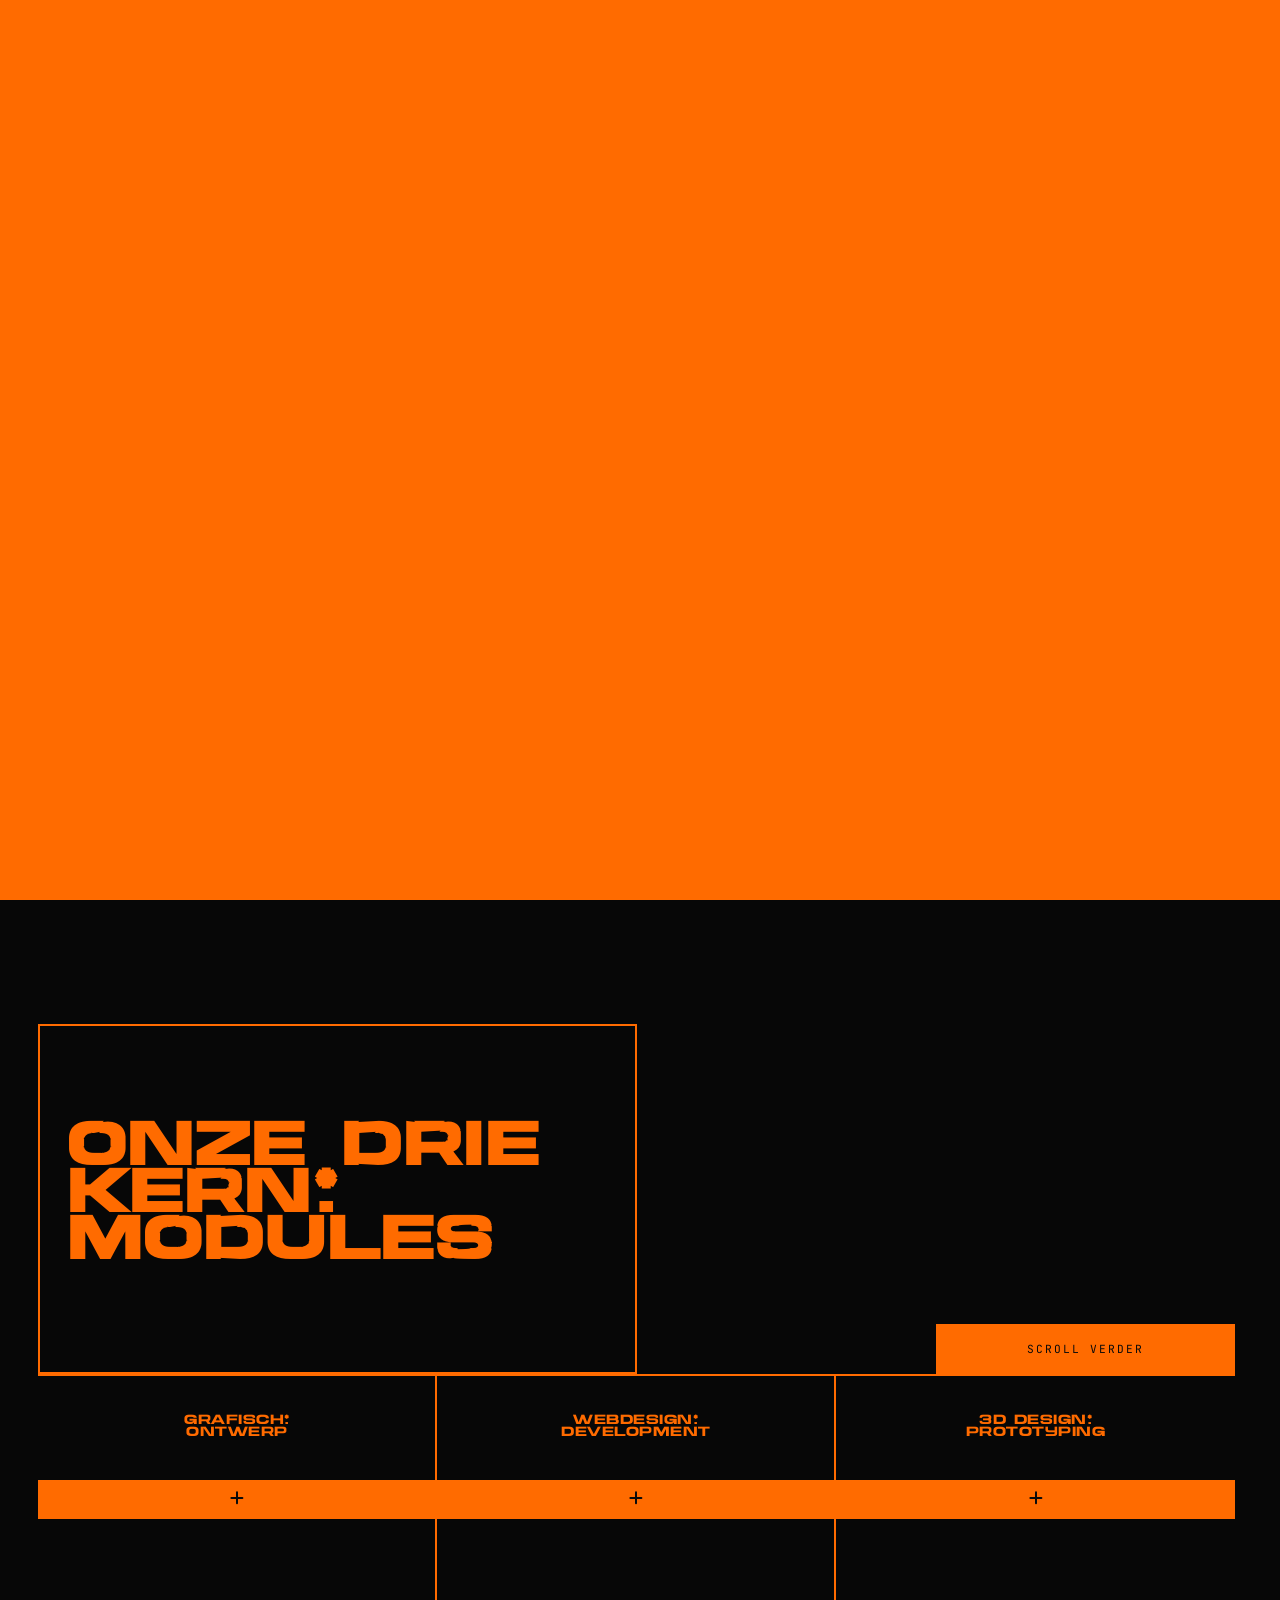
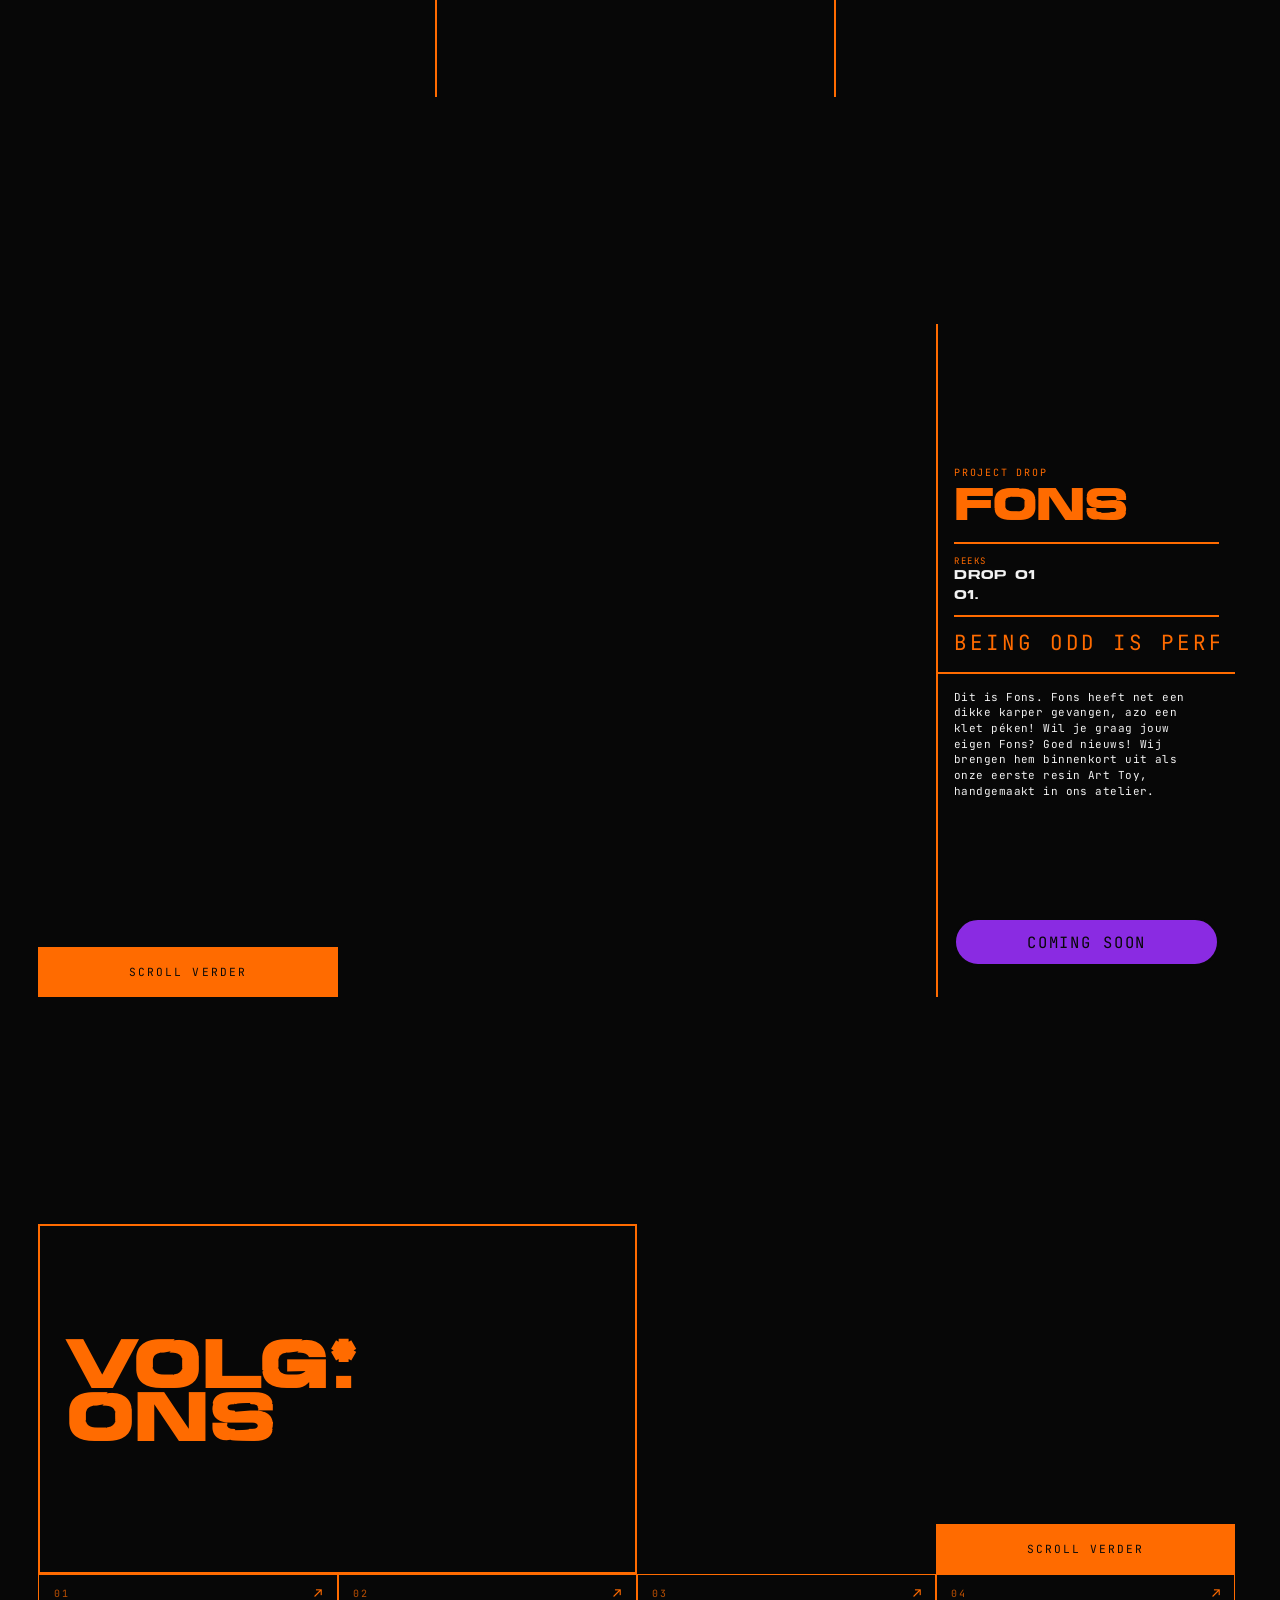
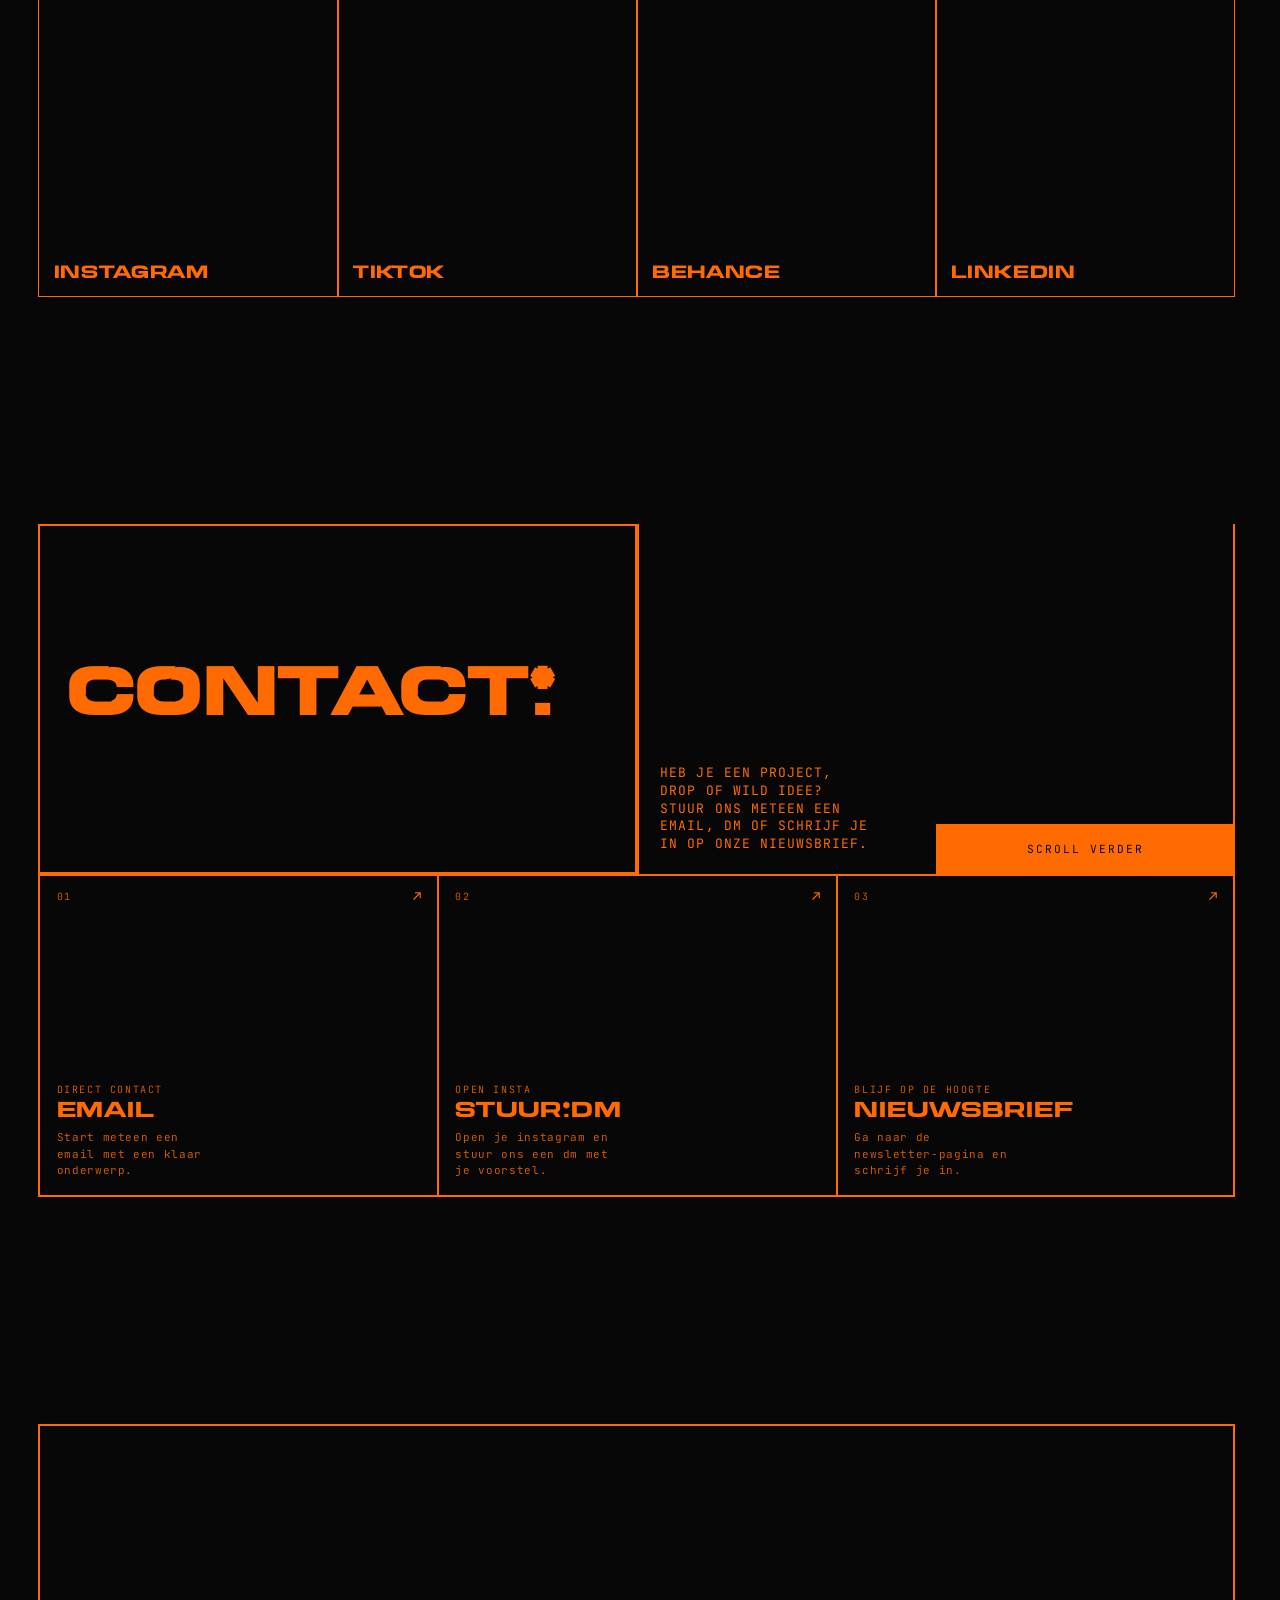
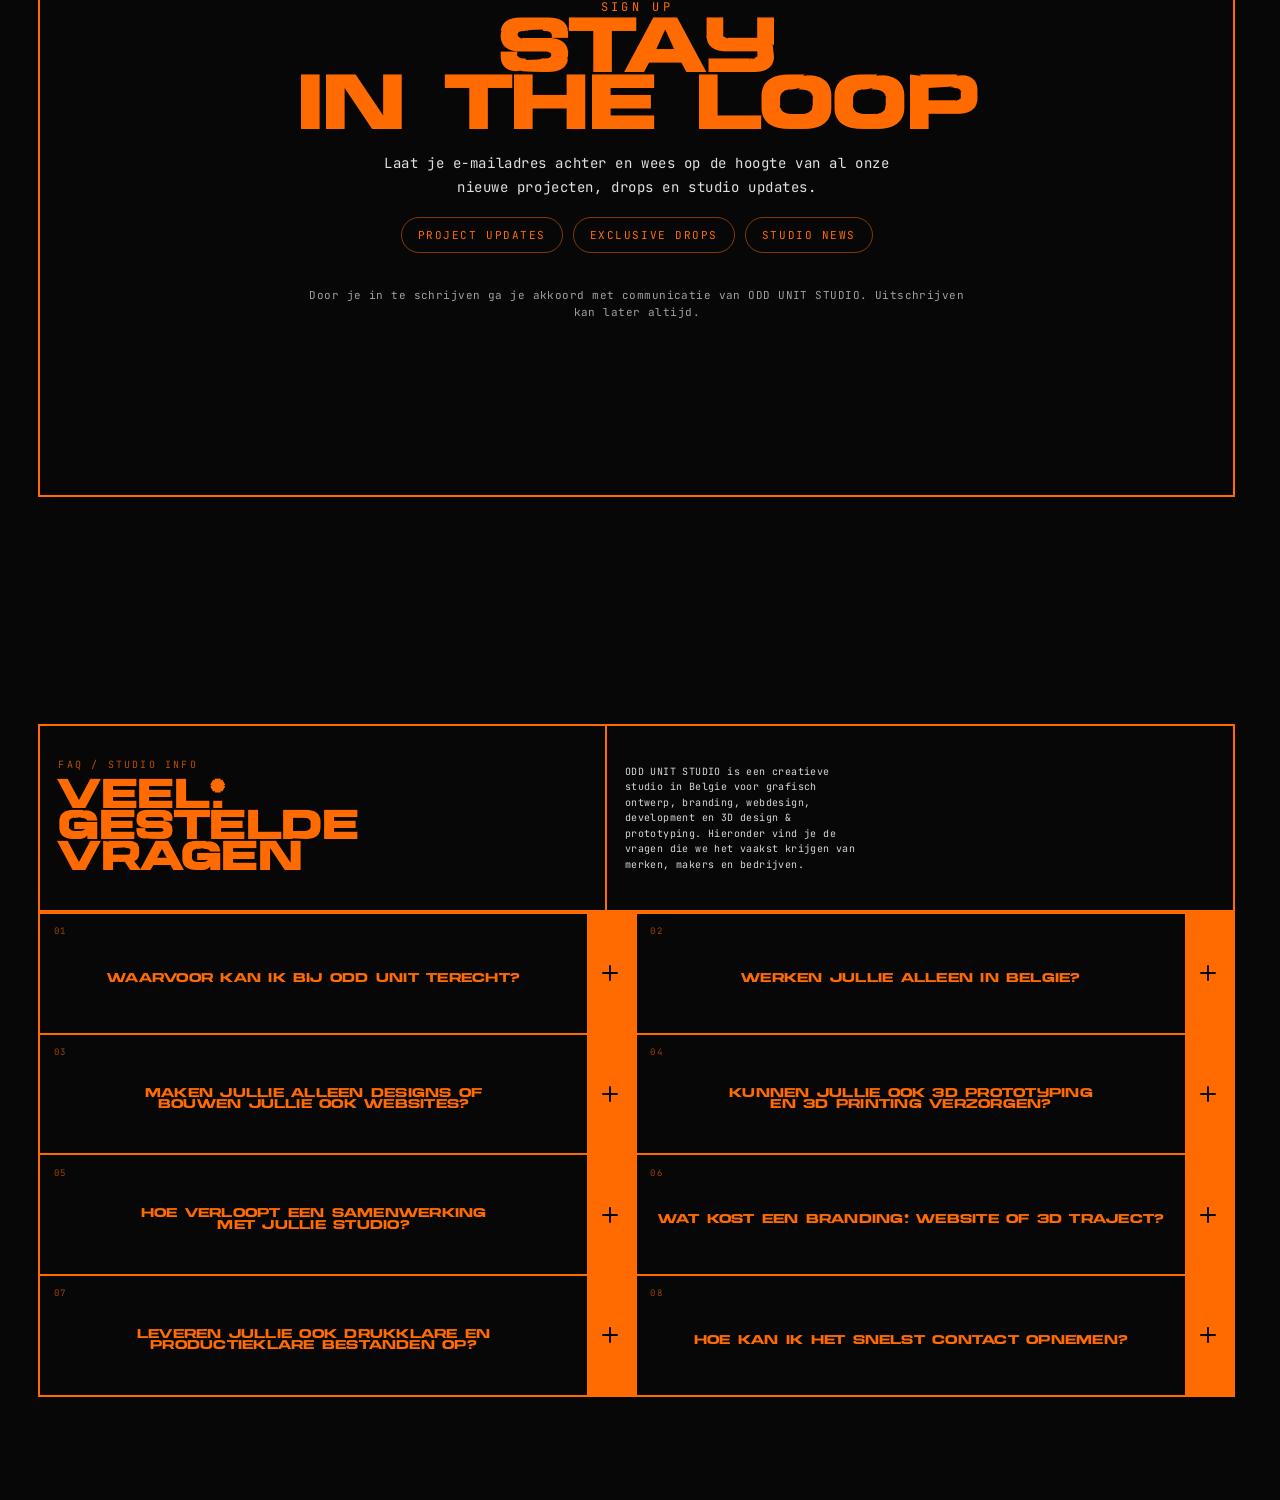
==== commit 9e573506: "fons video" ====
--- a/index.html
+++ b/index.html
@@ -410,7 +410,21 @@
         <div class="projects-sticky">
           <div class="projects-frame">
             <div class="projects-canvas-cell" aria-hidden="true">
-              <canvas id="projectsCanvas"></canvas>
+              <video
+                class="projects-video"
+                id="projectsVideo"
+                autoplay
+                muted
+                loop
+                playsinline
+                preload="metadata"
+                poster="projects/fons-poster.webp?v=20260518-fonscolor-alpha"
+              >
+                <source
+                  src="projects/fons-loop.webm?v=20260518-fonscolor-alpha"
+                  type="video/webm"
+                />
+              </video>
 
               <button
                 class="projects-mobile-next"
@@ -425,7 +439,7 @@
             <aside class="projects-side projects-side-top">
               <div class="projects-kicker">PROJECT DROP</div>
 
-              <h2 class="projects-title" id="projectTitle">ProtoBoy V3</h2>
+              <h2 class="projects-title" id="projectTitle">FONS</h2>
 
               <div class="projects-meta">
                 <div class="projects-meta-item">
@@ -447,6 +461,8 @@
                   <div class="projects-ticker__inner" id="projectsTickerInner">
                     <span lang="en">BEING ODD IS PERFECT.</span>
                     <span lang="en">BEING PERFECT IS ODD.</span>
+                    <span lang="en">BEING ODD IS PERFECT.</span>
+                    <span lang="en">BEING PERFECT IS ODD.</span>
                   </div>
                 </div>
               </div>
@@ -465,7 +481,6 @@
                 id="projectBuy"
                 aria-disabled="true"
                 tabindex="-1"
-                href="#projects"
               >
                 COMING SOON</a
               >
@@ -844,6 +859,6 @@
       </div>
     </section>
 
-    <script type="module" src="main.js?v=20260506-project-layout"></script>
+    <script type="module" src="main.js?v=20260518-fonscolor-alpha"></script>
   </body>
 </html>
--- a/style.css
+++ b/style.css
@@ -125,7 +125,8 @@
   -moz-osx-font-smoothing: grayscale;
 }
 img,
-canvas {
+canvas,
+video {
   display: block;
   max-width: 100%;
 }
@@ -1010,6 +1011,14 @@
   height: 100%;
   pointer-events: none;
 }
+.projects-video {
+  position: absolute;
+  inset: 0;
+  width: 100%;
+  height: 100%;
+  object-fit: contain;
+  pointer-events: none;
+}
 .projects-side {
   position: absolute;
   left: var(--projectsLeftW);
@@ -1094,6 +1103,7 @@
   align-items: center;
   width: max-content;
   will-change: transform;
+  animation: projectsTicker 18s linear infinite;
 }
 .projects-ticker__inner,
 .projects-ticker__clone {
@@ -1111,6 +1121,11 @@
   letter-spacing: 0.14em;
   text-transform: uppercase;
   color: var(--orange);
+}
+@keyframes projectsTicker {
+  to {
+    transform: translateX(-50%);
+  }
 }
 .projects-desc {
   min-height: 0;
@@ -3080,6 +3095,17 @@
   #projectsCanvas {
     pointer-events: none;
   }
+  .projects-video {
+    top: 50%;
+    left: 50%;
+    right: auto;
+    bottom: auto;
+    width: min(100%, var(--projectsTopH));
+    height: min(100%, var(--frameW));
+    transform: translate(-50%, -50%);
+    object-position: center center;
+    pointer-events: none;
+  }
   .projects-side {
     top: var(--projectsTopH);
     left: 0;
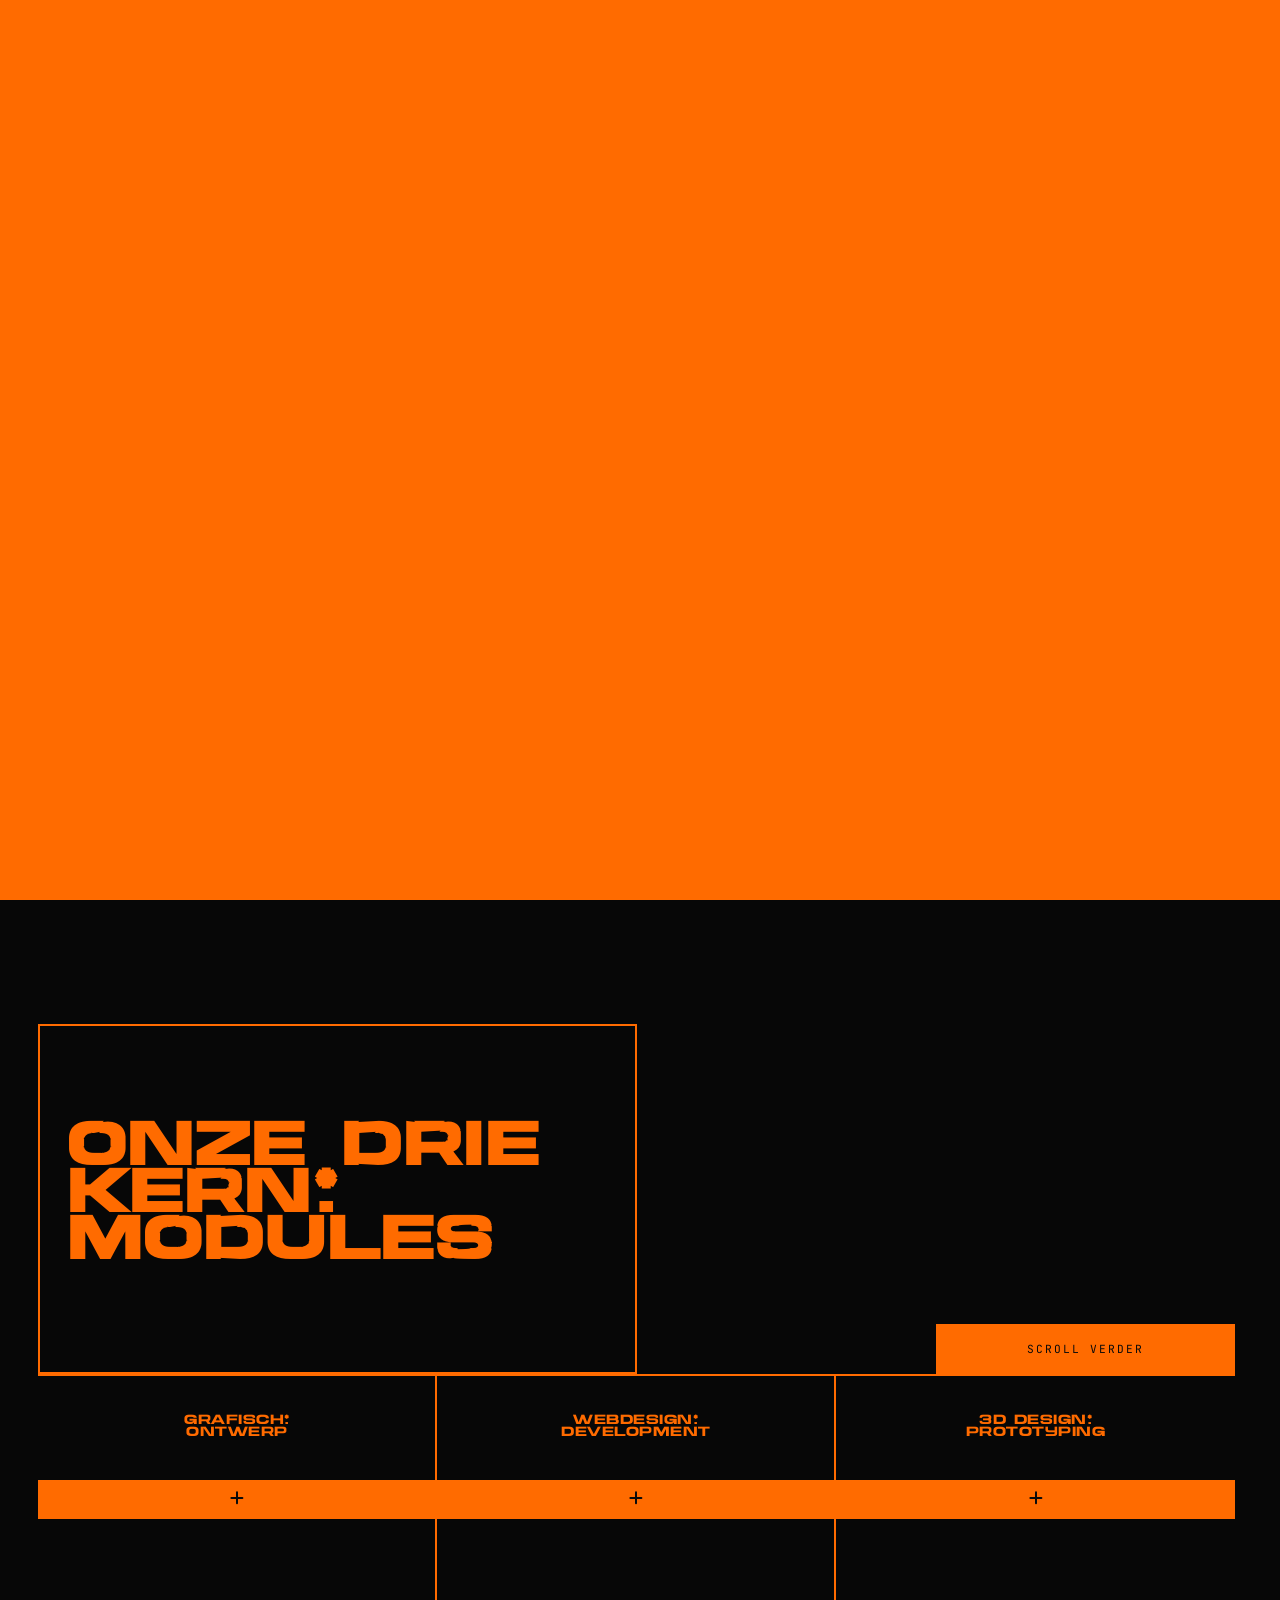
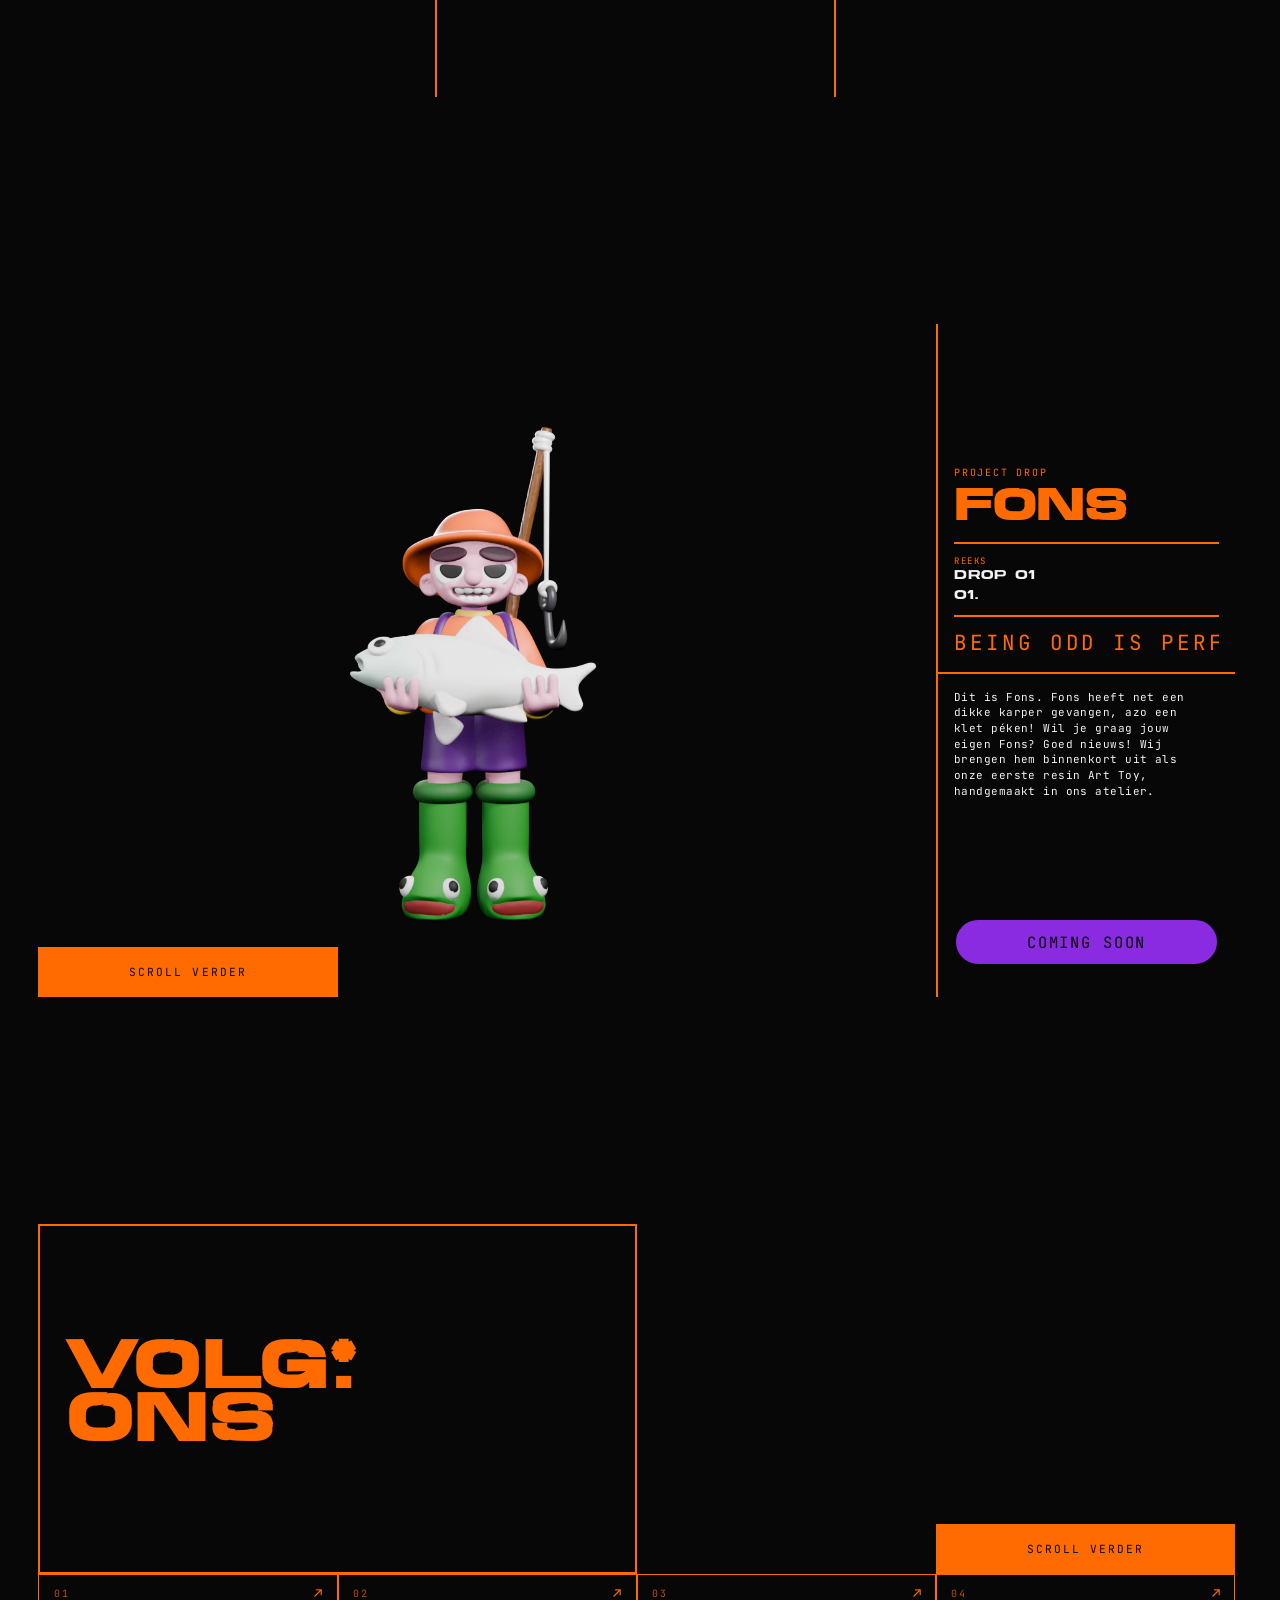
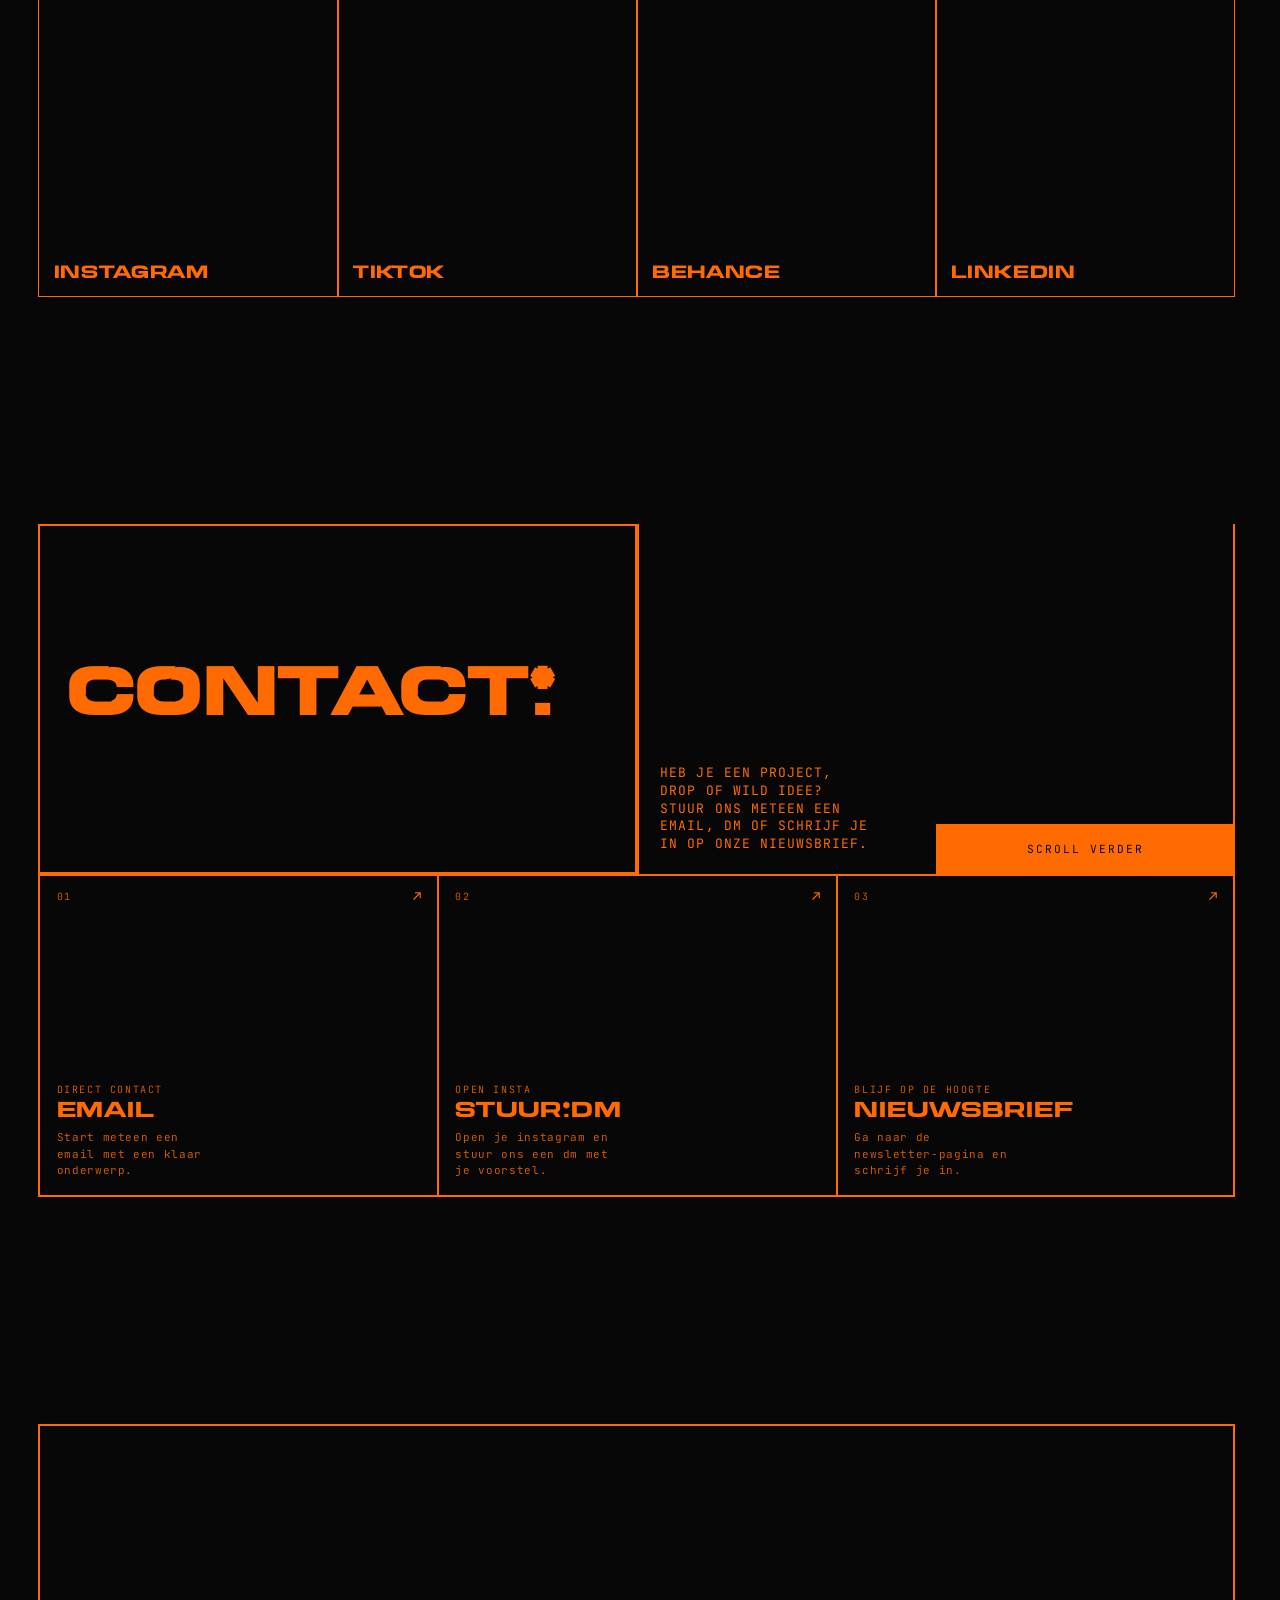
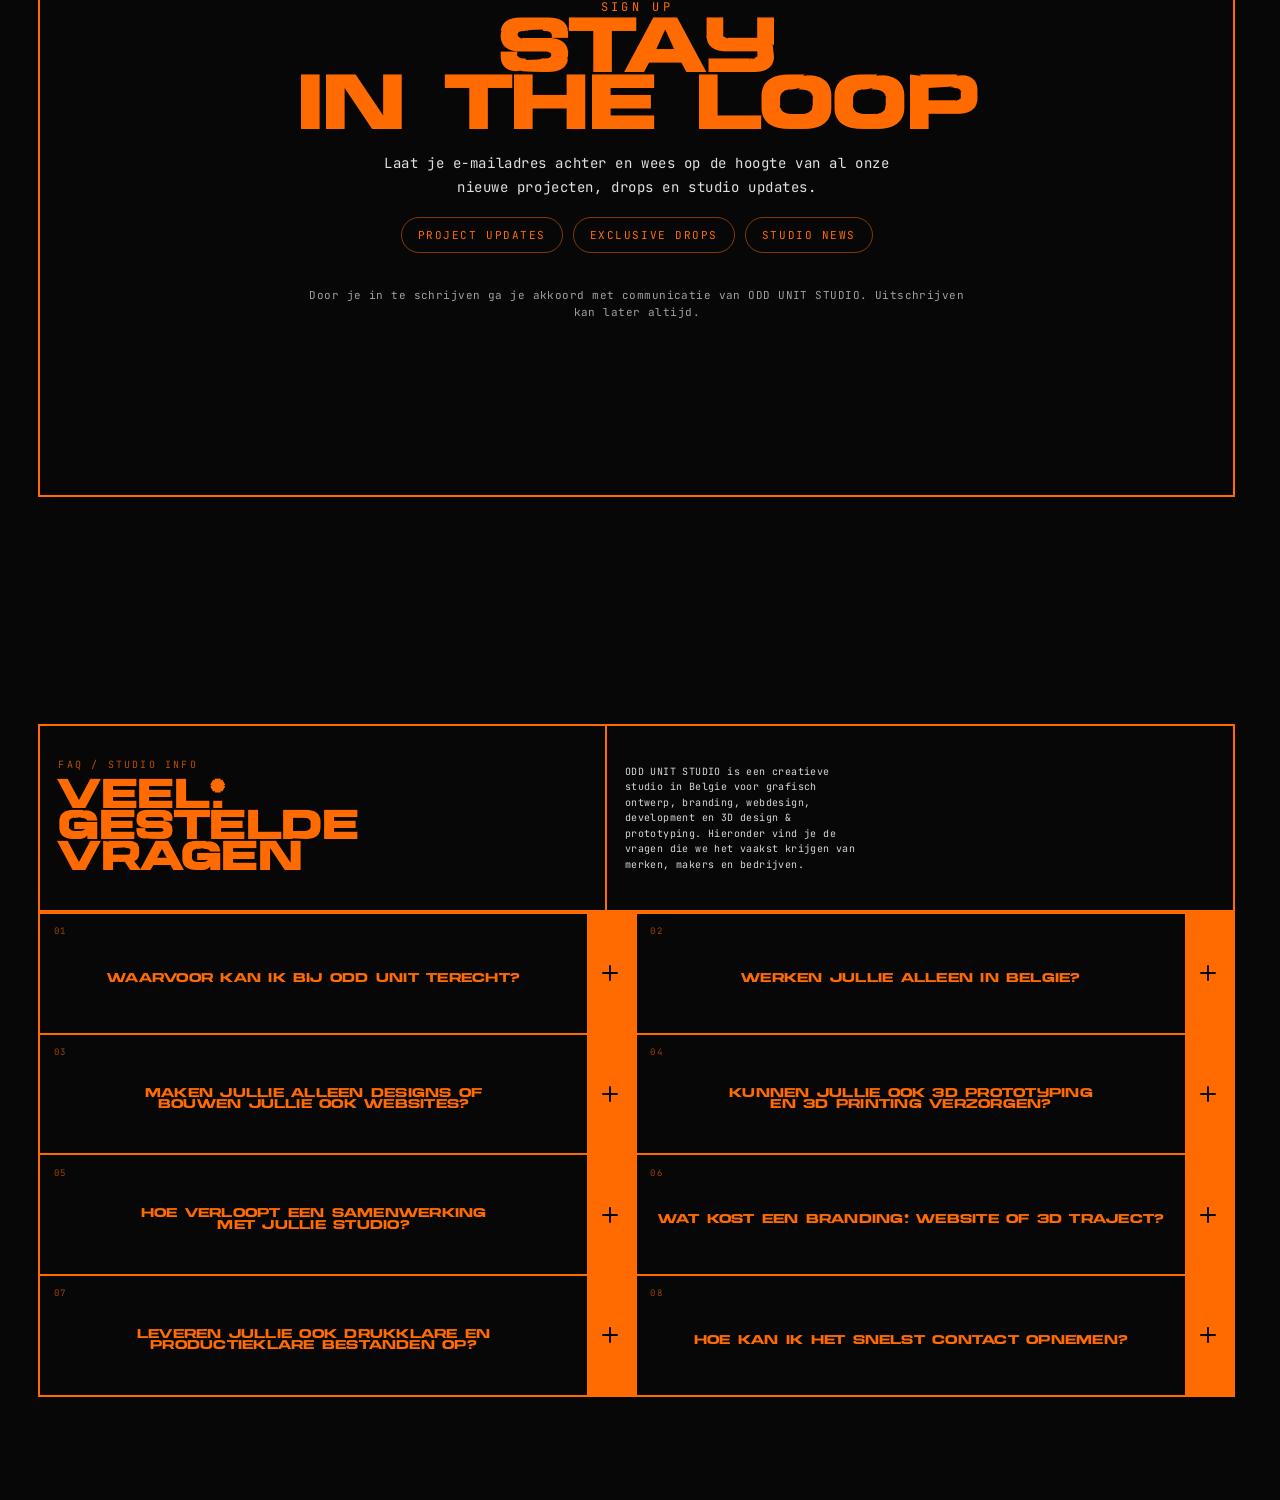
==== commit e735f3f2: "ios" ====
--- a/index.html
+++ b/index.html
@@ -418,13 +418,22 @@
                 loop
                 playsinline
                 preload="metadata"
-                poster="projects/fons-poster.webp?v=20260518-fonscolor-alpha"
+                poster="projects/fons-poster.webp?v=20260518-ios-fallback2"
               >
                 <source
-                  src="projects/fons-loop.webm?v=20260518-fonscolor-alpha"
+                  src="projects/fons-loop.webm?v=20260518-ios-fallback2"
                   type="video/webm"
                 />
               </video>
+              <img
+                class="projects-video-fallback"
+                id="projectsVideoFallback"
+                src="projects/fons-poster.webp?v=20260518-ios-fallback2"
+                data-fallback-src="projects/fons-loop-ios.apng?v=20260518-ios-fallback2"
+                alt=""
+                decoding="async"
+                loading="eager"
+              />
 
               <button
                 class="projects-mobile-next"
@@ -859,6 +868,6 @@
       </div>
     </section>
 
-    <script type="module" src="main.js?v=20260518-fonscolor-alpha"></script>
+    <script type="module" src="main.js?v=20260518-ios-fallback2"></script>
   </body>
 </html>
--- a/style.css
+++ b/style.css
@@ -1018,6 +1018,23 @@
   height: 100%;
   object-fit: contain;
   pointer-events: none;
+  z-index: 2;
+}
+.projects-video-fallback {
+  position: absolute;
+  inset: 0;
+  width: 100%;
+  height: 100%;
+  object-fit: contain;
+  pointer-events: none;
+  opacity: 1;
+  z-index: 1;
+}
+.projects-canvas-cell.is-video-ready .projects-video-fallback {
+  opacity: 0;
+}
+.projects-canvas-cell.is-video-fallback .projects-video {
+  display: none;
 }
 .projects-side {
   position: absolute;
@@ -3095,7 +3112,8 @@
   #projectsCanvas {
     pointer-events: none;
   }
-  .projects-video {
+  .projects-video,
+  .projects-video-fallback {
     top: 50%;
     left: 50%;
     right: auto;
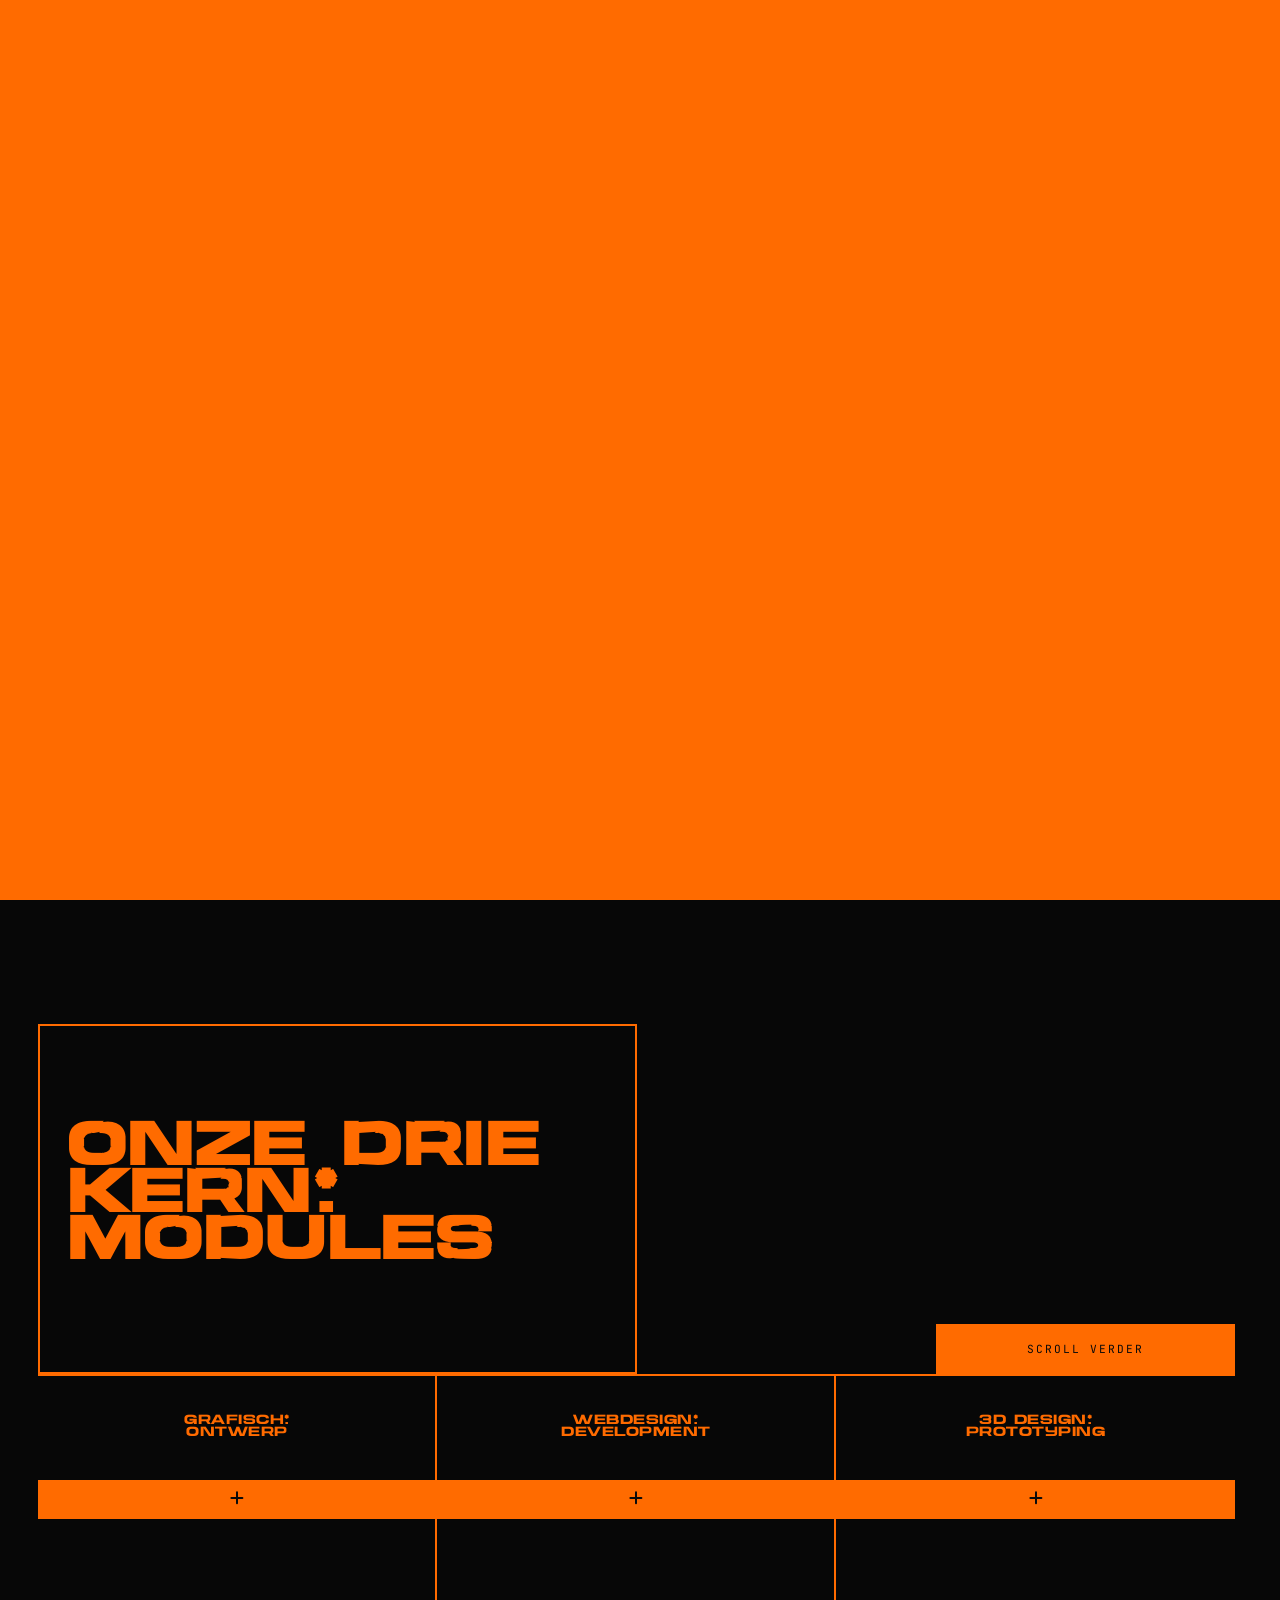
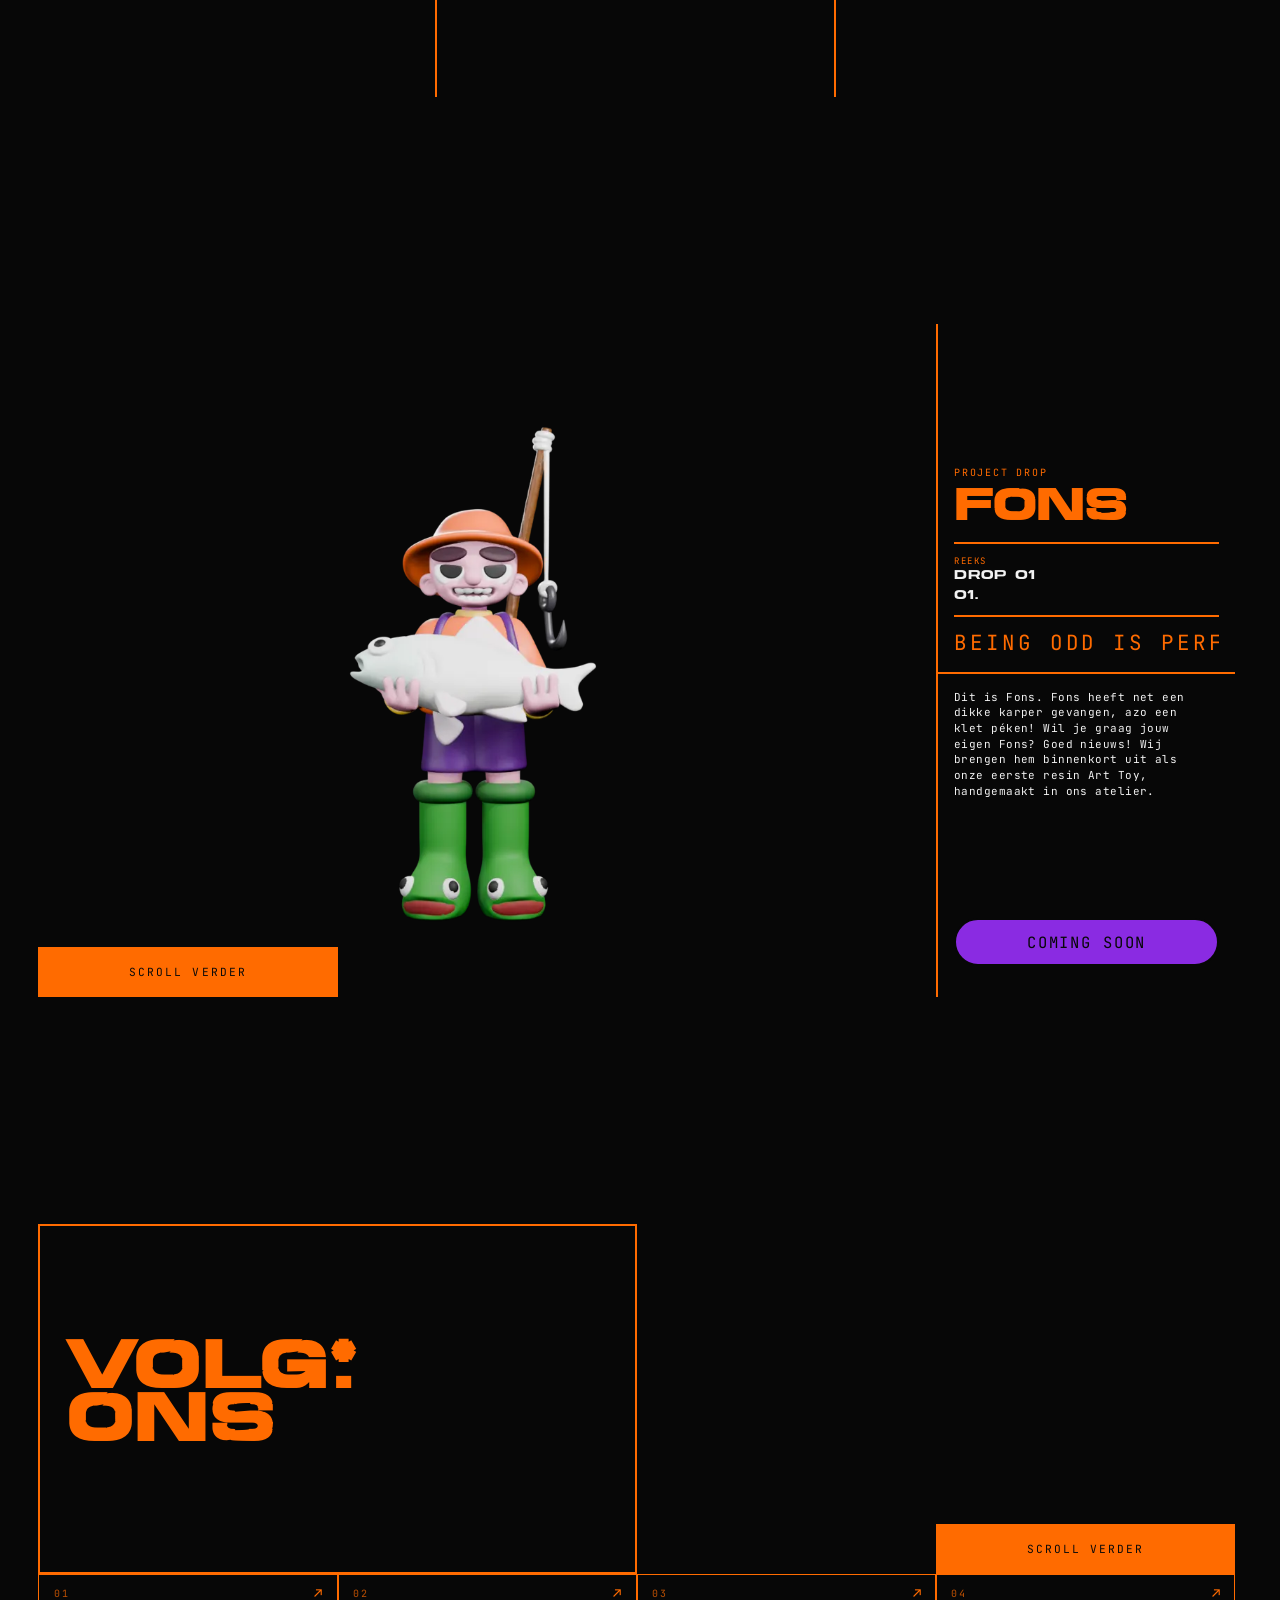
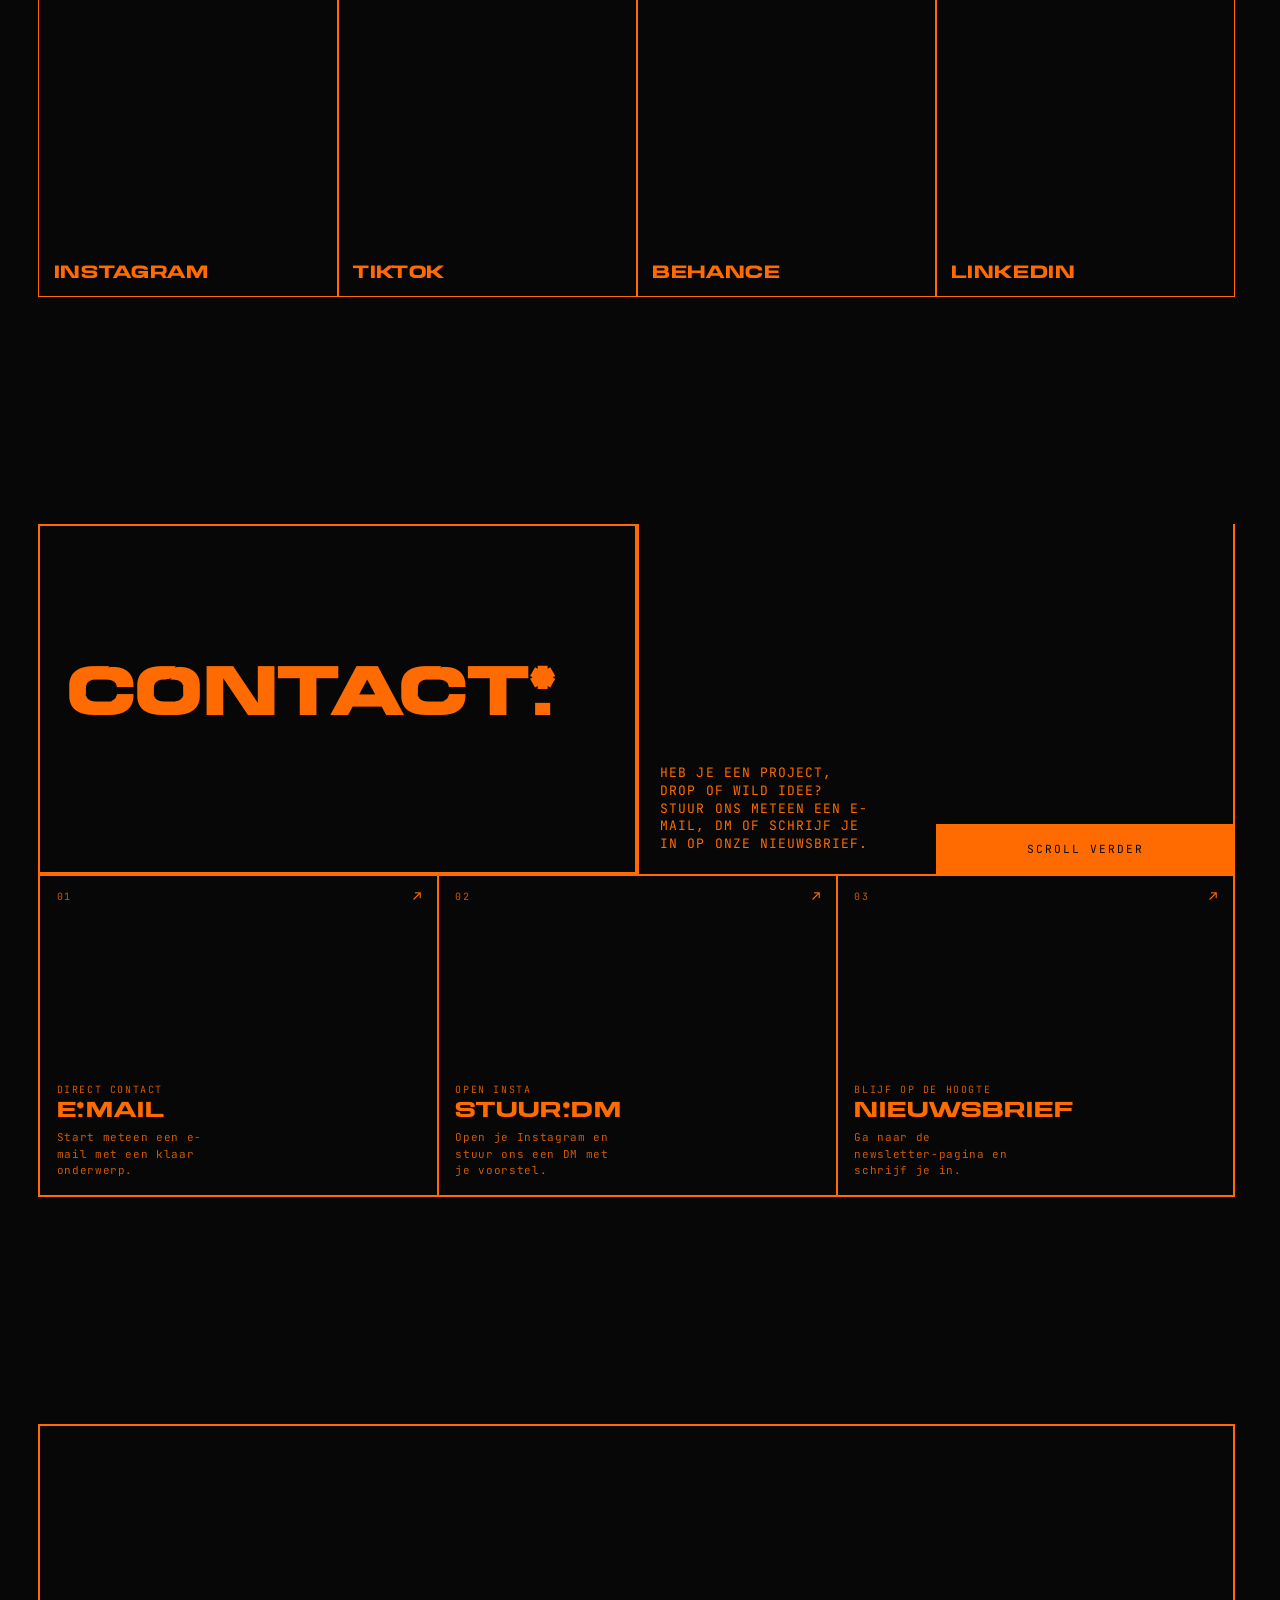
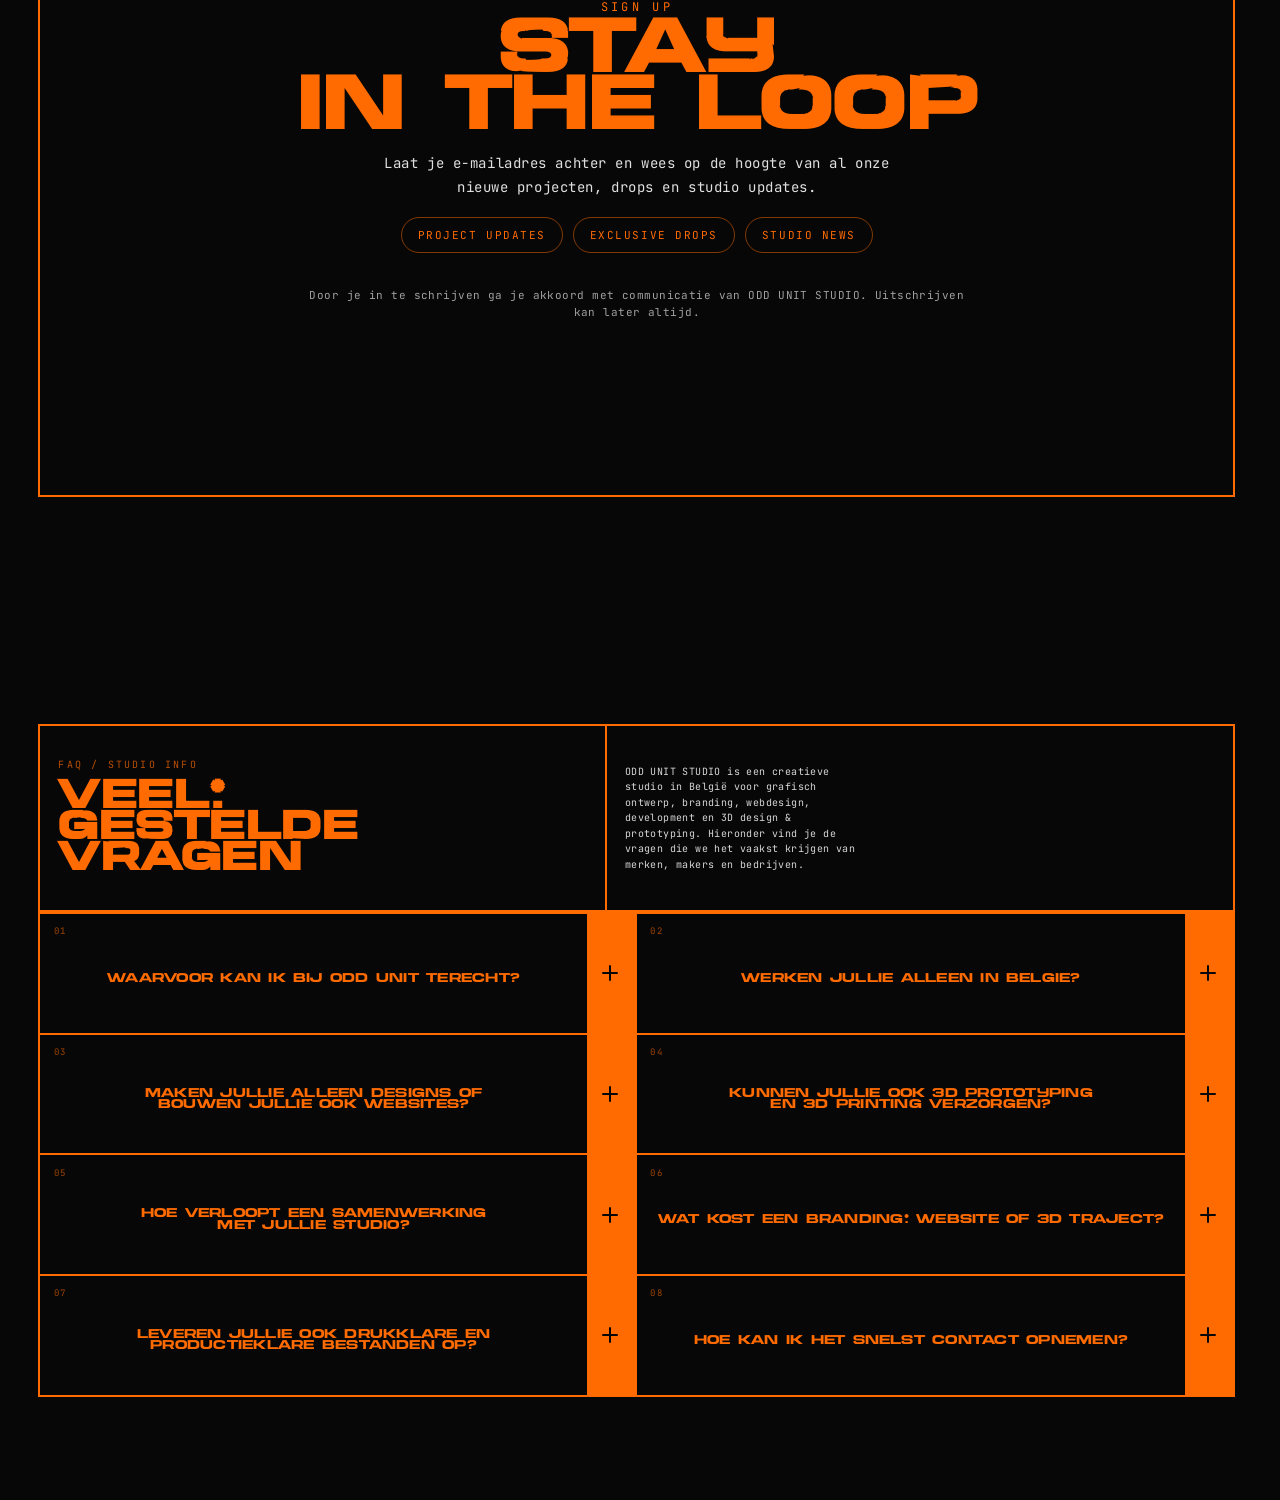
==== commit d0d19133: "seo changes" ====
--- a/index.html
+++ b/index.html
@@ -1,5 +1,5 @@
 ﻿<!doctype html>
-<html lang="nl" data-theme="lab">
+<html lang="nl-BE" data-theme="lab">
   <head>
     <!-- Google tag (gtag.js) -->
     <script
@@ -31,12 +31,10 @@
     <!-- End Google Tag Manager -->
     <meta charset="UTF-8" />
     <meta name="viewport" content="width=device-width, initial-scale=1.0" />
-    <title>
-      ODD UNIT Studio | Branding, Webdesign, Development en 3D Design in Belgie
-    </title>
+    <title>OddUnit Studio | Branding, Webdesign & 3D Design in Aalst</title>
     <meta
       name="description"
-      content="ODD UNIT Studio is een creatieve studio in Belgie voor branding, grafisch ontwerp, webdesign, development en 3D design &amp; prototyping."
+      content="ODD UNIT Studio is de creatieve design studio in Aalst voor branding, grafisch ontwerp, webdesign, development en 3D design &amp; prototyping."
     />
     <link rel="canonical" href="https://oddunit.be/" />
     <link rel="icon" href="/favicon.ico" sizes="any" />
@@ -51,42 +49,63 @@
     <link rel="apple-touch-icon" sizes="180x180" href="/apple-touch-icon.png" />
     <meta
       property="og:title"
-      content="ODD UNIT Studio | Branding, Webdesign en 3D Design in Belgie"
+      content="OddUnit Studio | Branding, Webdesign & 3D Design in Aalst"
     />
     <meta
       property="og:description"
-      content="Creatieve studio in Belgie voor grafisch ontwerp, branding, webdesign, development en 3D prototyping."
+      content="De creatieve studio in Aalst voor branding, webdesign, development, packaging design, 3D design, 3D printing en prototyping."
     />
     <meta property="og:type" content="website" />
     <meta property="og:url" content="https://oddunit.be/" />
-    <meta property="og:site_name" content="ODD UNIT Studio" />
+    <meta property="og:site_name" content="OddUnit Studio" />
+    <meta property="og:image" content="https://oddunit.be/og-image.jpg" />
+    <meta property="og:image:type" content="image/jpeg" />
+    <meta property="og:image:width" content="1200" />
+    <meta property="og:image:height" content="630" />
+    <meta
+      property="og:image:alt"
+      content="ODD UNIT Studio logo op oranje achtergrond"
+    />
+
     <meta name="twitter:card" content="summary_large_image" />
     <meta
       name="twitter:title"
-      content="ODD UNIT Studio | Branding, Webdesign en 3D Design in Belgie"
+      content="OddUnit Studio | Branding, Webdesign & 3D Design in Aalst"
     />
     <meta
       name="twitter:description"
-      content="Creatieve studio in Belgie voor branding, webdesign, development en 3D prototyping."
+      content="De creatieve studio in Aalst voor branding, webdesign, development, packaging design, 3D design, 3D printing en prototyping."
+    />
+    <meta name="twitter:image" content="https://oddunit.be/og-image.jpg" />
+    <meta
+      name="twitter:image:alt"
+      content="ODD UNIT Studio logo op oranje achtergrond"
     />
     <script type="application/ld+json">
       {
         "@context": "https://schema.org",
         "@graph": [
           {
-            "@type": "CreativeAgency",
+            "@type": "ProfessionalService",
             "@id": "https://oddunit.be/#studio",
-            "name": "ODD UNIT Studio",
+            "name": "OddUnit Studio",
             "url": "https://oddunit.be/",
-            "description": "Creatieve studio in Belgie voor branding, grafisch ontwerp, webdesign, development en 3D design & prototyping.",
-            "areaServed": "BE",
+            "description": "Creatieve studio in Aalst voor branding, webdesign, development, packaging design, 3D design, 3D printing en prototyping.",
+            "areaServed": ["Aalst", "Oost-Vlaanderen", "België"],
             "serviceType": [
               "Branding",
               "Grafisch ontwerp",
               "Webdesign",
-              "Front-end development",
+              "Website development",
+              "Packaging design",
               "3D design",
+              "3D printing",
               "Prototyping"
+            ],
+            "sameAs": [
+              "https://www.instagram.com/oddunitstudio/",
+              "https://www.tiktok.com/@oddunitstudio",
+              "https://www.linkedin.com/company/odd-unit-studio/about/"
             ]
           },
           {
@@ -95,18 +114,18 @@
             "mainEntity": [
               {
                 "@type": "Question",
-                "name": "Waarvoor kan ik bij ODD UNIT terecht?",
+                "name": "Waarvoor kan ik bij OddUnit terecht?",
                 "acceptedAnswer": {
                   "@type": "Answer",
-                  "text": "Je kan bij ODD UNIT terecht voor grafisch ontwerp, branding, packaging design, visual assets, webdesign, development, 3D design, 3D printing en rapid prototyping."
+                  "text": "Je kan bij OddUnit terecht voor grafisch ontwerp, branding, packaging design, visual assets, webdesign, development, 3D design, 3D printing en rapid prototyping."
                 }
               },
               {
                 "@type": "Question",
-                "name": "Werken jullie alleen in Belgie?",
+                "name": "Werken jullie alleen in België?",
                 "acceptedAnswer": {
                   "@type": "Answer",
-                  "text": "We werken voor klanten in heel Belgie en kunnen trajecten ook volledig digitaal begeleiden. Daardoor blijft samenwerken flexibel, ook als een project niet op locatie hoeft te gebeuren."
+                  "text": "We werken voor klanten in heel België en kunnen trajecten ook volledig digitaal begeleiden. Daardoor blijft samenwerken flexibel, ook als een project niet op locatie hoeft te gebeuren."
                 }
               },
               {
@@ -114,7 +133,7 @@
                 "name": "Maken jullie alleen designs of bouwen jullie ook websites?",
                 "acceptedAnswer": {
                   "@type": "Answer",
-                  "text": "We ontwerpen niet alleen interfaces, maar bouwen ook maatwerk websites, landing pages en kleinere webmodules. Daarbij combineren we concept, visuele uitwerking en front-end development in een traject."
+                  "text": "We ontwerpen niet alleen interfaces, maar bouwen ook maatwerk websites, landing pages en kleinere webmodules. Daarbij combineren we concept, visuele uitwerking en front-end development in één traject."
                 }
               },
               {
@@ -122,7 +141,7 @@
                 "name": "Kunnen jullie ook 3D prototyping en 3D printing verzorgen?",
                 "acceptedAnswer": {
                   "@type": "Answer",
-                  "text": "Ja. ODD UNIT werkt ook aan 3D modellering, high-detail 3D printing, prototyping, mallen en kleine productieruns voor objecten, onderdelen en creatieve experimenten."
+                  "text": "Ja. OddUnit werkt ook aan 3D modellering, high-detail 3D printing, prototyping, mallen en kleine productieruns voor objecten, onderdelen en creatieve experimenten."
                 }
               },
               {
@@ -138,7 +157,7 @@
                 "name": "Wat kost een branding, website of 3D traject?",
                 "acceptedAnswer": {
                   "@type": "Answer",
-                  "text": "De prijs hangt af van scope, timing, deliverables en complexiteit. Na een eerste briefing kunnen we een gerichte inschatting of offerte op maat maken voor branding, webdesign, development of 3D werk."
+                  "text": "De prijs hangt af van scope, timing, deliverables en complexiteit. Na een eerste briefing maken we een gerichte inschatting of offerte op maat voor branding, webdesign, development of 3D werk."
                 }
               },
               {
@@ -162,7 +181,7 @@
         ]
       }
     </script>
-    <link rel="stylesheet" href="style.css?v=20260506-responsive-align8" />
+    <link rel="stylesheet" href="style.css?v=20260527-swipe-hint2" />
   </head>
 
   <body>
@@ -269,7 +288,7 @@
       <div class="logo-printfx__layer" aria-hidden="true"></div>
     </div>
     <!-- HERO -->
-    <main class="hero" id="hero" aria-hidden="true">
+    <main class="hero" id="hero">
       <div class="hero-frame" aria-hidden="true">
         <span class="frame-plus fp-tl" aria-hidden="true">+</span>
         <span class="frame-plus fp-tr" aria-hidden="true">+</span>
@@ -278,24 +297,29 @@
       </div>
 
       <section class="hero-stage" aria-label="Hero">
-        <div class="hero-topline">
-          <h1 class="hero-word word-odd">ODD</h1>
-          <h1 class="hero-word word-unit">UNIT+</h1>
-        </div>
-
-        <div class="hero-dark" aria-hidden="true">
-          <div class="hero-dark__de">DE</div>
-          <div class="hero-dark__creatieve">CREATIEVE</div>
-        </div>
-
-        <div class="hero-designline">
-          <div class="hero-dark__design">DESIGN</div>
-          <h1 class="hero-word word-stu">STU+</h1>
-        </div>
-
-        <div class="hero-bottomline">
-          <h1 class="hero-word word-dio">DIO</h1>
-        </div>
+        <h1
+          class="hero-heading"
+          aria-label="OddUnit Studio: Branding, Webdesign, development en 3D Design in Aalst"
+        >
+          <span class="hero-topline">
+            <span class="hero-word word-odd">ODD</span>
+            <span class="hero-word word-unit">UNIT+</span>
+          </span>
+
+          <span class="hero-dark" aria-hidden="true">
+            <span class="hero-dark__de">DE</span>
+            <span class="hero-dark__creatieve">CREATIEVE</span>
+          </span>
+
+          <span class="hero-designline">
+            <span class="hero-dark__design">DESIGN</span>
+            <span class="hero-word word-stu">STU+</span>
+          </span>
+
+          <span class="hero-bottomline">
+            <span class="hero-word word-dio">DIO</span>
+          </span>
+        </h1>
         <div class="hero-cta">
           <p class="hero-copy">
             VAN DIGITAAL<br />
@@ -346,7 +370,10 @@
                 <!-- <li>
                   <b>Prints;</b> posters, drukwerk, fysieke communicatiedragers.
                 </li> -->
-                <li><b>Layout engineering;</b></li>
+                <li>
+                  <b>Drukwerk & layouts;</b><br />
+                  posters, labels en visuele communicatiedragers.
+                </li>
               </ul>
             </div>
           </div>
@@ -391,12 +418,12 @@
                   resin of filament.
                 </li>
                 <li>
-                  <b>Mallen & casting;</b> Kleine batch productie van art toys
-                  en onderdelen
+                  <b>Mallen & casting;</b> Kleine batchproductie van art toys en
+                  onderdelen
                 </li>
                 <li>
                   <b>Rapid prototyping;</b> Snelle iteraties voor tests en
-                  experiment
+                  experimenten
                 </li>
               </ul>
             </div>
@@ -610,8 +637,8 @@
 
           <div class="contact-intro">
             <p class="contact-copy">
-              Heb je een project, drop of wild idee? Stuur ons meteen een email,
-              dm of schrijf je in op onze nieuwsbrief.
+              Heb je een project, drop of wild idee? Stuur ons meteen een
+              e-mail, DM of schrijf je in op onze nieuwsbrief.
             </p>
           </div>
         </div>
@@ -619,15 +646,15 @@
         <div class="contact-actions">
           <a
             class="contact-card"
-            href="mailto:info@oddunit.be?subject=Laten%20we%iets%20odd%20maken!"
-            aria-label="Send a direct email to Odd Unit"
+            href="mailto:info@oddunit.be?subject=Laten%20we%20iets%20odd%20maken!"
+            aria-label="Send a direct e-mail to Odd Unit"
           >
             <span class="contact-card__meta">01</span>
             <div class="contact-card__content">
               <span class="contact-card__kicker">Direct contact</span>
-              <span class="contact-card__name">EMAIL</span>
+              <span class="contact-card__name">E-MAIL</span>
               <span class="contact-card__desc">
-                Start meteen een email met een klaar onderwerp.
+                Start meteen een e-mail met een klaar onderwerp.
               </span>
             </div>
           </a>
@@ -644,7 +671,7 @@
               <span class="contact-card__kicker">OPEN INSTA</span>
               <span class="contact-card__name">STUUR+DM</span>
               <span class="contact-card__desc">
-                Open je instagram en stuur ons een dm met je voorstel.
+                Open je Instagram en stuur ons een DM met je voorstel.
               </span>
             </div>
           </a>
@@ -721,7 +748,7 @@
 
           <div class="faq-intro">
             <p class="faq-copy">
-              ODD UNIT STUDIO is een creatieve studio in Belgie voor grafisch
+              ODD UNIT STUDIO is een creatieve studio in België voor grafisch
               ontwerp, branding, webdesign, development en 3D design &amp;
               prototyping. Hieronder vind je de vragen die we het vaakst krijgen
               van merken, makers en bedrijven.
@@ -802,14 +829,14 @@
             <article class="faq-item" data-faq="02">
               <button class="faq-question" type="button" aria-expanded="false">
                 <span class="faq-question__text">
-                  Werken jullie alleen in Belgie?
+                  Werken jullie alleen in België?
                 </span>
                 <span class="faq-question__strip" aria-hidden="true">
                   <span class="module-icon faq-icon"></span>
                 </span>
               </button>
               <div class="faq-answer">
-                We werken voor klanten in heel Belgie en kunnen trajecten ook
+                We werken voor klanten in heel België en kunnen trajecten ook
                 volledig digitaal begeleiden. Daardoor blijft samenwerken
                 flexibel, ook als een project niet op locatie hoeft te gebeuren.
               </div>
@@ -868,6 +895,31 @@
       </div>
     </section>
 
-    <script type="module" src="main.js?v=20260518-ios-fallback2"></script>
+    <div class="mobile-swipe-hint" id="mobileSwipeHint" aria-hidden="true">
+      <span class="mobile-swipe-hint__icon" aria-hidden="true">
+        <svg viewBox="0 0 64 84" focusable="false">
+          <path
+            class="mobile-swipe-hint__svg-arrow"
+            d="M32 8v24M22 18 32 8l10 10"
+          />
+          <g class="mobile-swipe-hint__svg-hand">
+            <path
+              d="M30 76c-10 0-17-7-17-17V45c0-3 2-5 5-5 2 0 4 1 5 3V25c0-3 2-6 5-6s5 3 5 6v18-16c0-3 2-5 5-5s5 2 5 5v17-10c0-3 2-5 5-5s5 2 5 5v25c0 10-7 17-17 17h-6Z"
+            />
+            <path d="M24 52 13 43c-2-2-2-5 0-7 2-1 5-1 7 1l10 8" />
+            <path
+              class="mobile-swipe-hint__svg-line"
+              d="M29 29v25M39 31v24M49 39v16"
+            />
+          </g>
+        </svg>
+      </span>
+      <span class="mobile-swipe-hint__text">
+        <span>Swipe</span>
+        <span>omhoog</span>
+      </span>
+    </div>
+
+    <script type="module" src="main.js?v=20260527-swipe-hint2"></script>
   </body>
 </html>
--- a/style.css
+++ b/style.css
@@ -344,7 +344,8 @@
 }
 .menu-toggle,
 .mobile-menu,
-.mobile-menu-backdrop {
+.mobile-menu-backdrop,
+.mobile-swipe-hint {
   display: none;
 } /* ========================================================= INTRO ========================================================= */
 .landing {
@@ -460,7 +461,6 @@
       calc(var(--py) * 100% - var(--layerH)) 0
   );
   opacity: 0.95;
-  filter: brightness(1.06);
 }
 body.is-intro .contact-pill,
 body.is-intro .menu-toggle,
@@ -550,6 +550,12 @@
 }
 .hero-stage {
   z-index: var(--z-content);
+}
+.hero-heading {
+  display: contents;
+  font: inherit;
+  margin: 0;
+  padding: 0;
 }
 .hero-word,
 .hero-dark__creatieve,
@@ -2619,6 +2625,84 @@
     opacity: 1;
     transform: translateY(0);
     pointer-events: auto;
+  }
+  .mobile-swipe-hint {
+    position: fixed;
+    top: 50%;
+    right: calc(var(--mobileInsetX) + 6px);
+    z-index: calc(var(--z-header) + 90);
+    display: flex;
+    flex-direction: column;
+    align-items: center;
+    justify-content: center;
+    gap: 5px;
+    width: clamp(76px, 22vw, 92px);
+    min-height: 118px;
+    padding: 9px 6px;
+    border: 0;
+    background: rgb(7 7 7 / 0.72);
+    color: var(--orange);
+    font-family: var(--font-display);
+    font-size: clamp(12px, 3.3vw, 14px);
+    line-height: 0.92;
+    letter-spacing: 0.05em;
+    text-transform: uppercase;
+    text-align: center;
+    opacity: 0;
+    transform: translate(10px, -50%);
+    pointer-events: none;
+    text-shadow: 0 1px 8px rgb(0 0 0 / 0.75);
+    transition:
+      opacity 0.24s var(--ease),
+      transform 0.24s var(--ease);
+  }
+  body.show-mobile-swipe-hint .mobile-swipe-hint {
+    opacity: 1;
+    transform: translate(0, -50%);
+  }
+  body.is-intro .mobile-swipe-hint,
+  body.menu-open .mobile-swipe-hint {
+    opacity: 0;
+    transform: translate(10px, -50%);
+  }
+  .mobile-swipe-hint__icon {
+    width: 56px;
+    height: 72px;
+    flex: 0 0 auto;
+    filter: drop-shadow(0 2px 8px rgb(0 0 0 / 0.68));
+  }
+  .mobile-swipe-hint__icon svg {
+    display: block;
+    width: 100%;
+    height: 100%;
+    overflow: visible;
+  }
+  .mobile-swipe-hint__svg-arrow {
+    fill: none;
+    stroke: var(--orange);
+    stroke-width: 4;
+    stroke-linecap: round;
+    stroke-linejoin: round;
+    transform-box: fill-box;
+    transform-origin: center;
+    animation: mobileSwipeHintArrow 1.55s ease-in-out infinite;
+  }
+  .mobile-swipe-hint__svg-hand {
+    fill: var(--orange);
+    transform-box: fill-box;
+    transform-origin: center bottom;
+    animation: mobileSwipeHintFinger 1.55s ease-in-out infinite;
+  }
+  .mobile-swipe-hint__svg-line {
+    fill: none;
+    stroke: rgb(7 7 7 / 0.42);
+    stroke-width: 2.2;
+    stroke-linecap: round;
+  }
+  .mobile-swipe-hint__text {
+    display: grid;
+    gap: 1px;
+    width: 100%;
   } /* hero */
   .hero {
     height: var(--vh);
@@ -3897,6 +3981,34 @@
   #faq {
     scroll-margin-top: var(--headerH, 56px);
   }
+  @keyframes mobileSwipeHintFinger {
+    0% {
+      opacity: 0;
+      transform: translateY(11px) rotate(-4deg);
+    }
+    18% {
+      opacity: 1;
+    }
+    72% {
+      opacity: 1;
+      transform: translateY(-18px) rotate(-4deg);
+    }
+    100% {
+      opacity: 0;
+      transform: translateY(-25px) rotate(-4deg);
+    }
+  }
+  @keyframes mobileSwipeHintArrow {
+    0%,
+    100% {
+      opacity: 0.42;
+      transform: translateY(2px);
+    }
+    45% {
+      opacity: 1;
+      transform: translateY(-3px);
+    }
+  }
   @keyframes mobileScrollFloat {
     0%,
     100% {
@@ -3908,4 +4020,13 @@
       opacity: 1;
     }
   }
-}
+  @media (prefers-reduced-motion: reduce) {
+    .mobile-swipe-hint__svg-arrow,
+    .mobile-swipe-hint__svg-hand {
+      animation: none;
+    }
+    .mobile-swipe-hint__svg-hand {
+      transform: translateY(-6px) rotate(-4deg);
+    }
+  }
+}
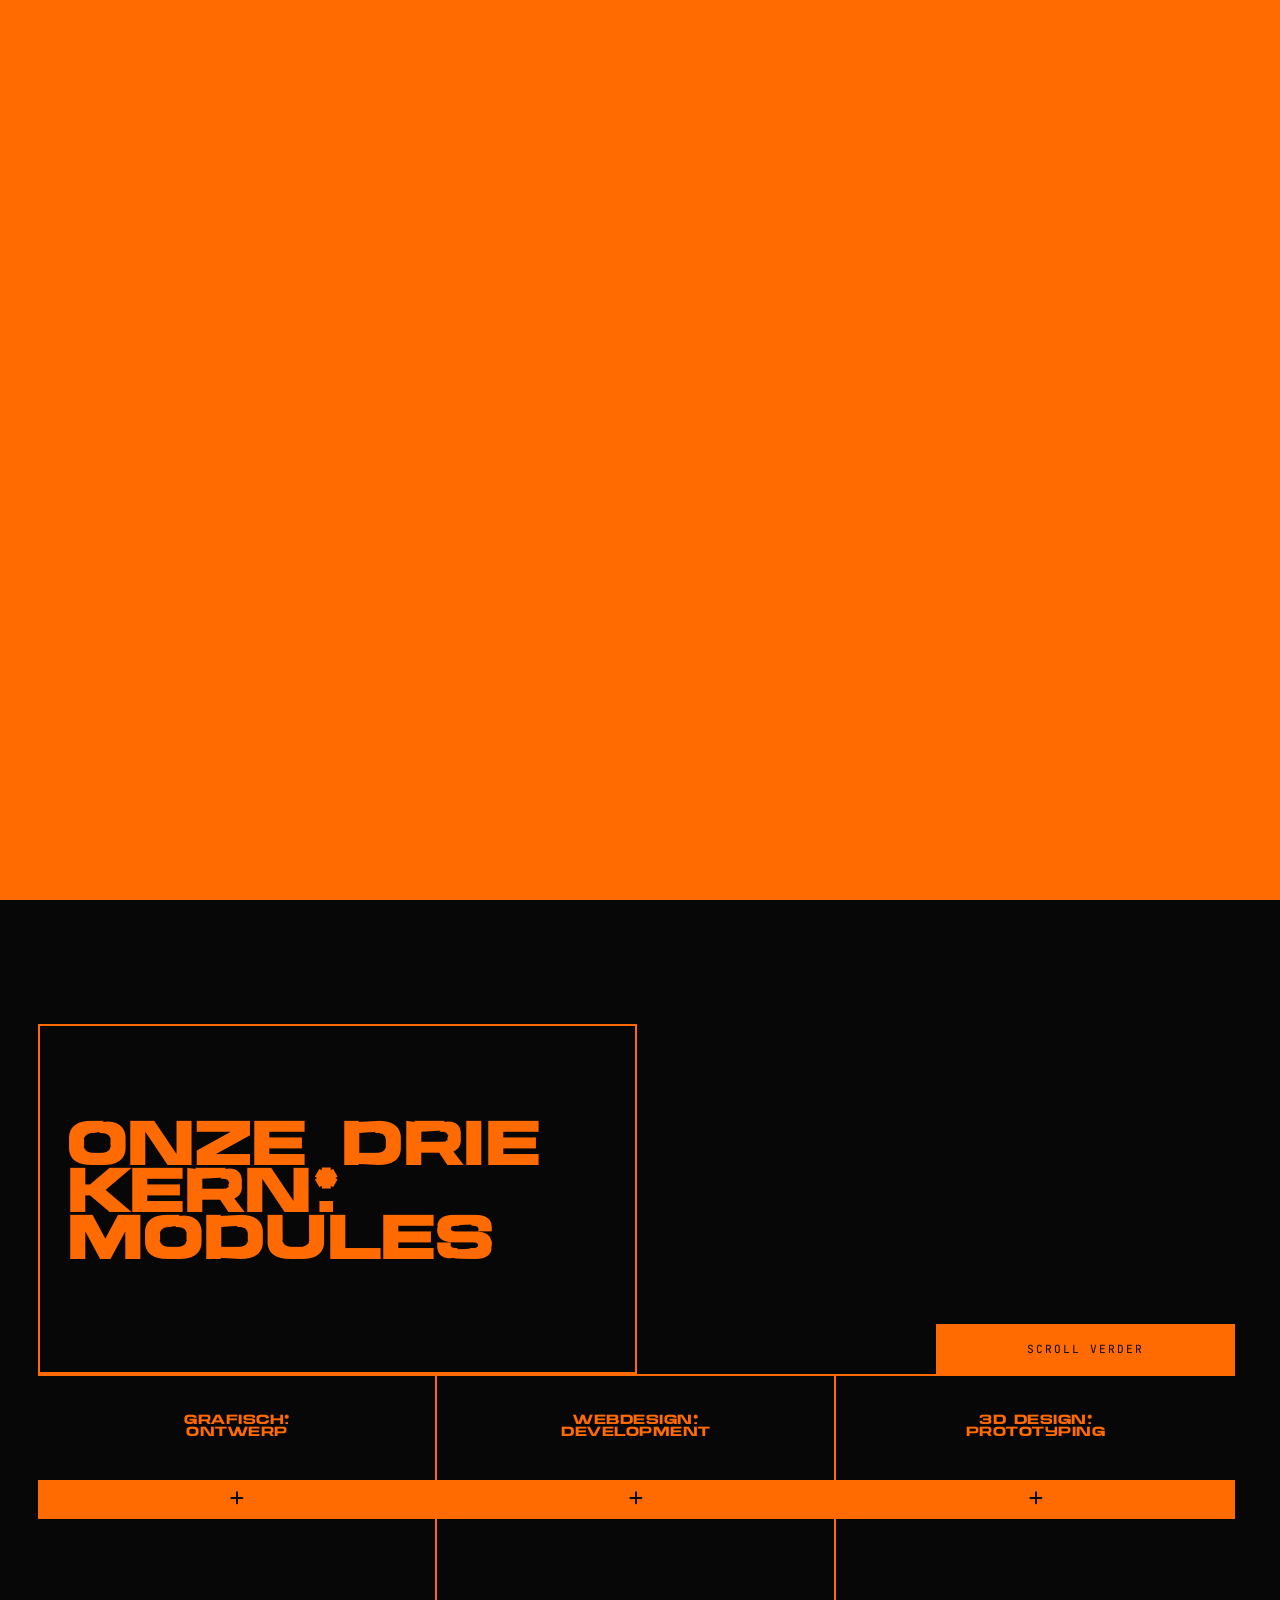
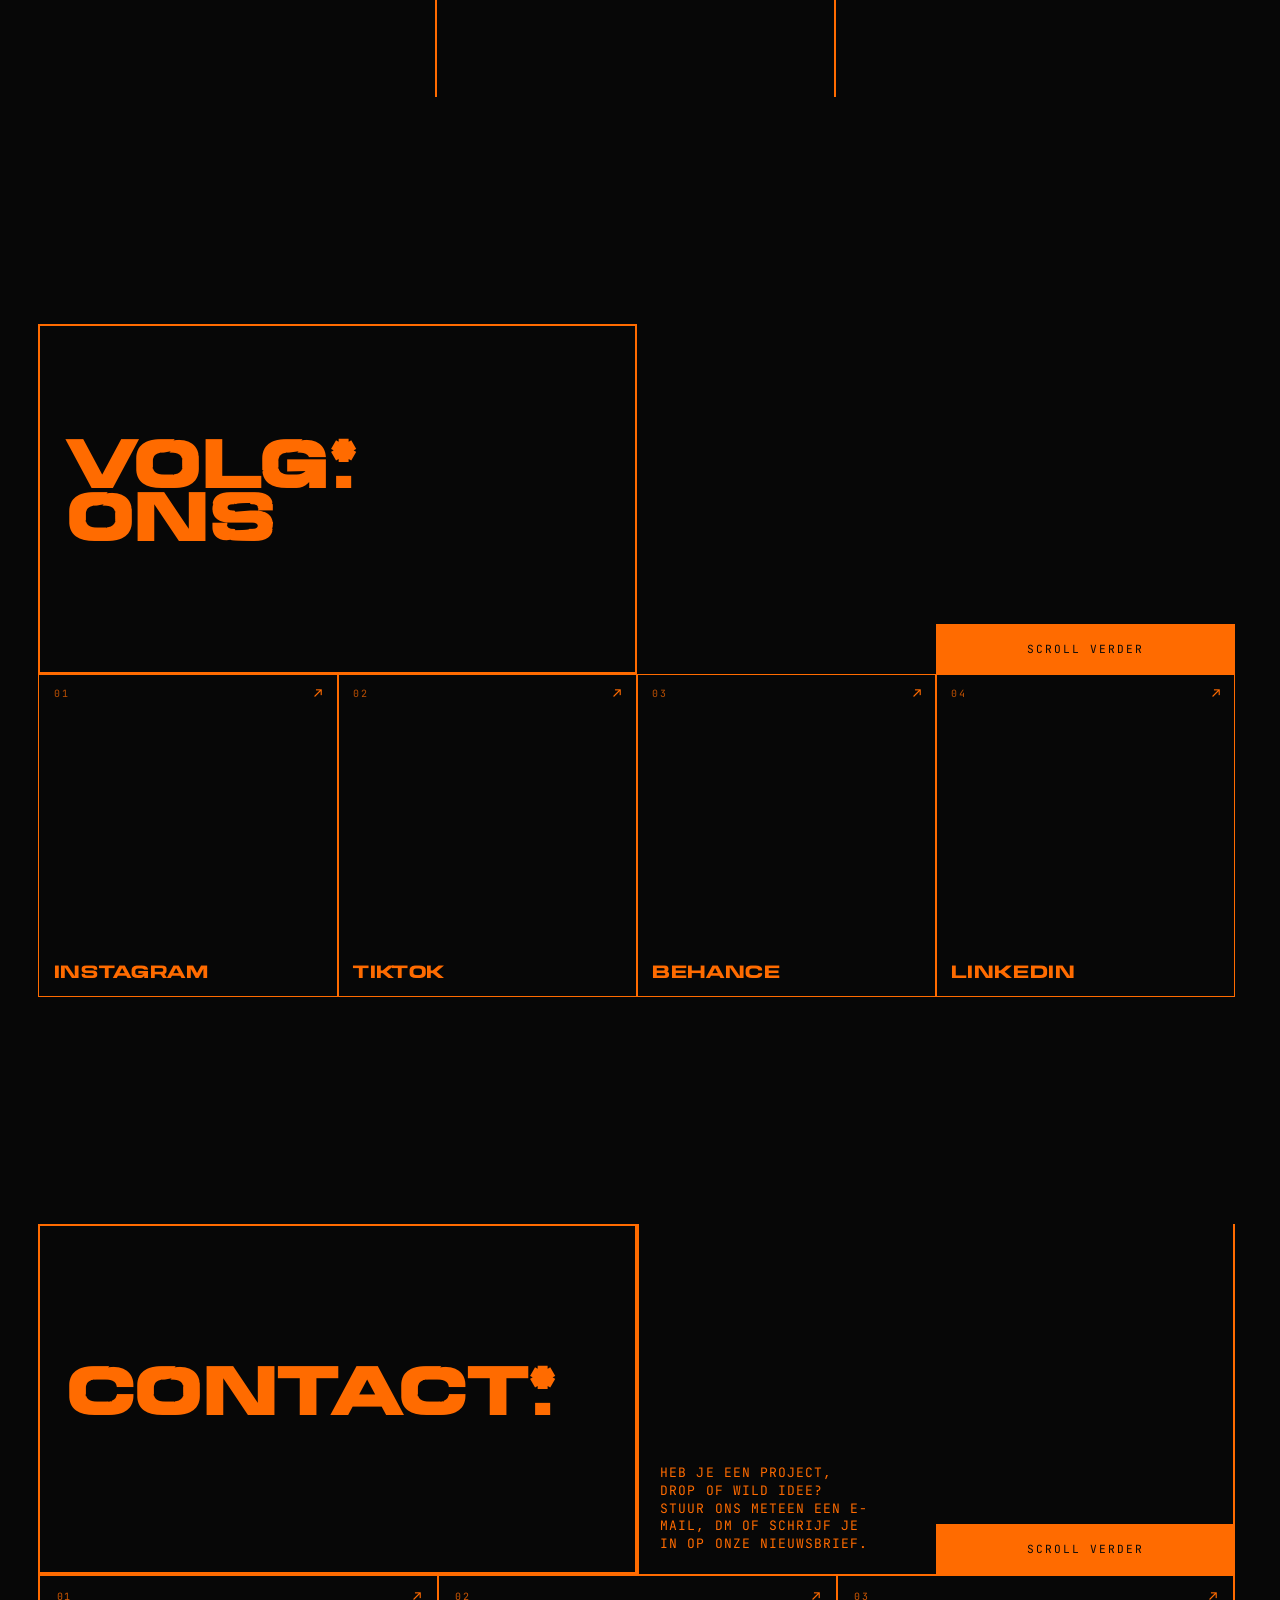
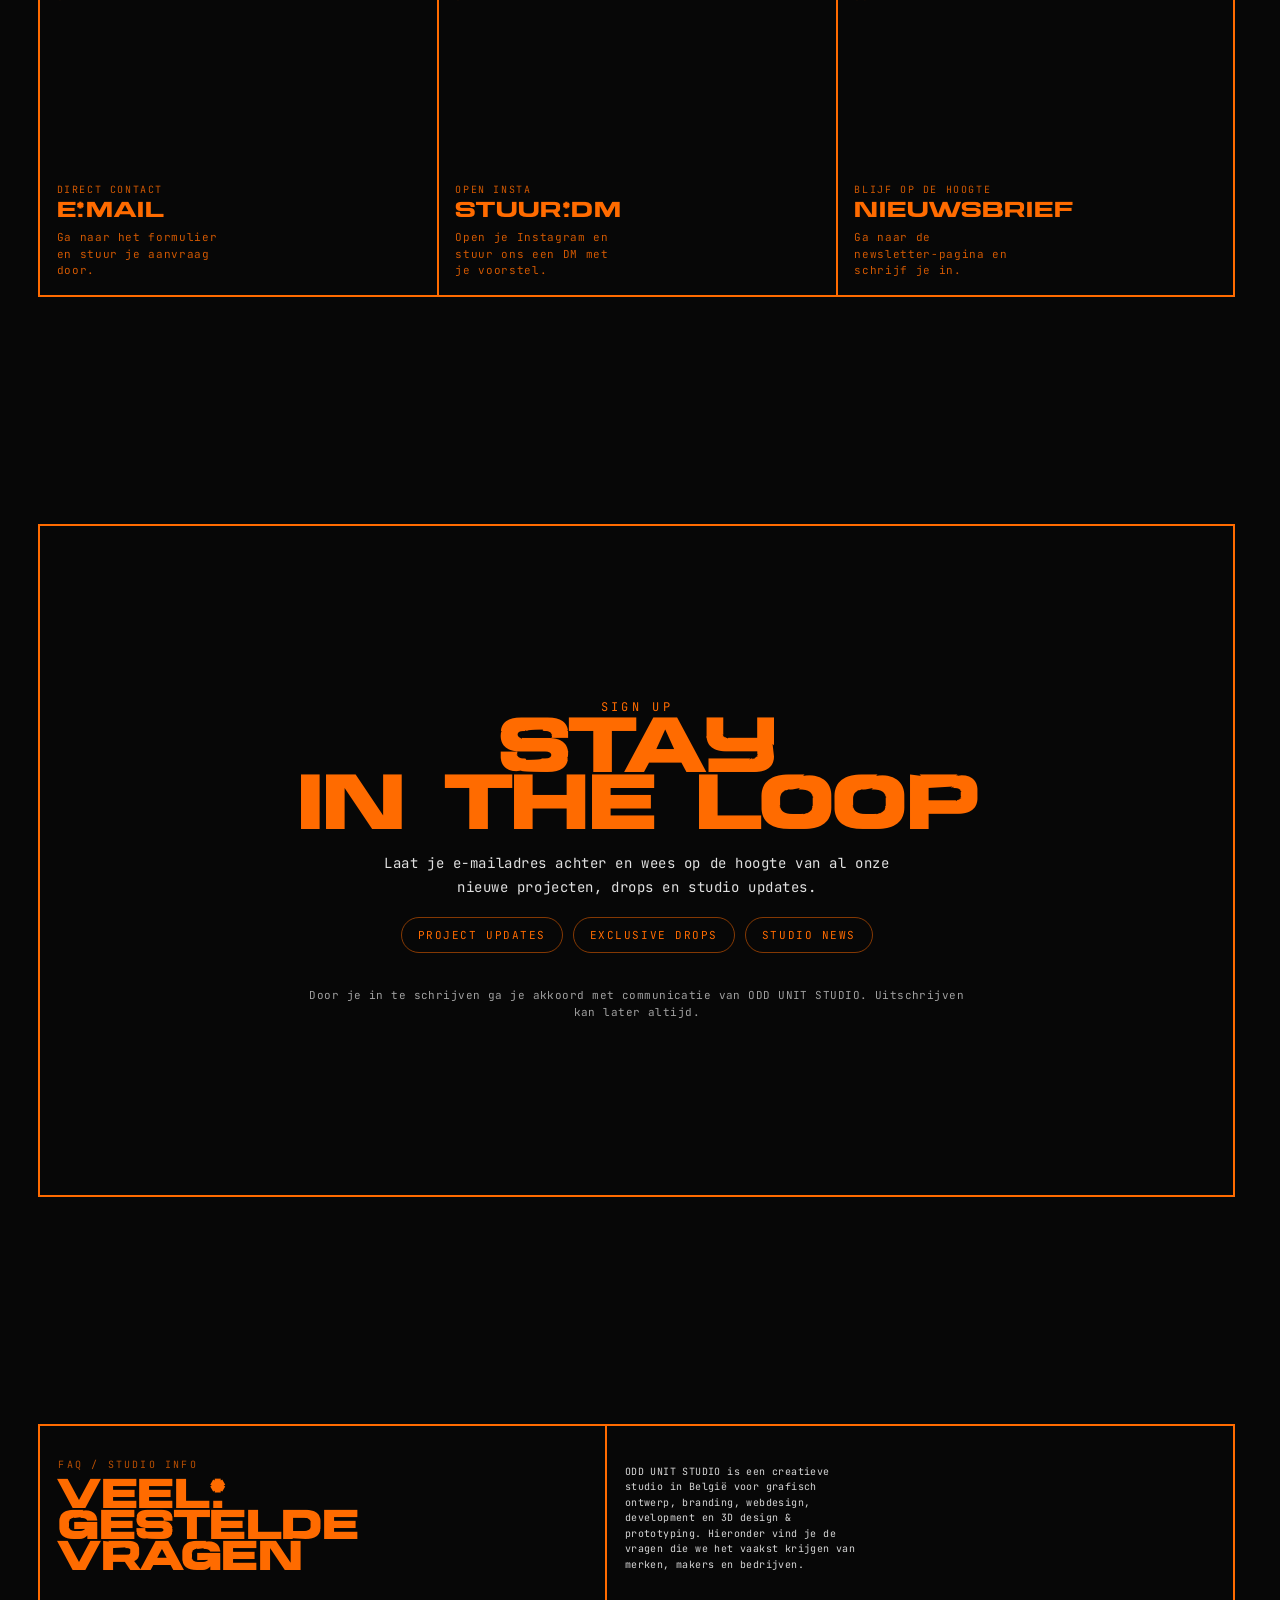
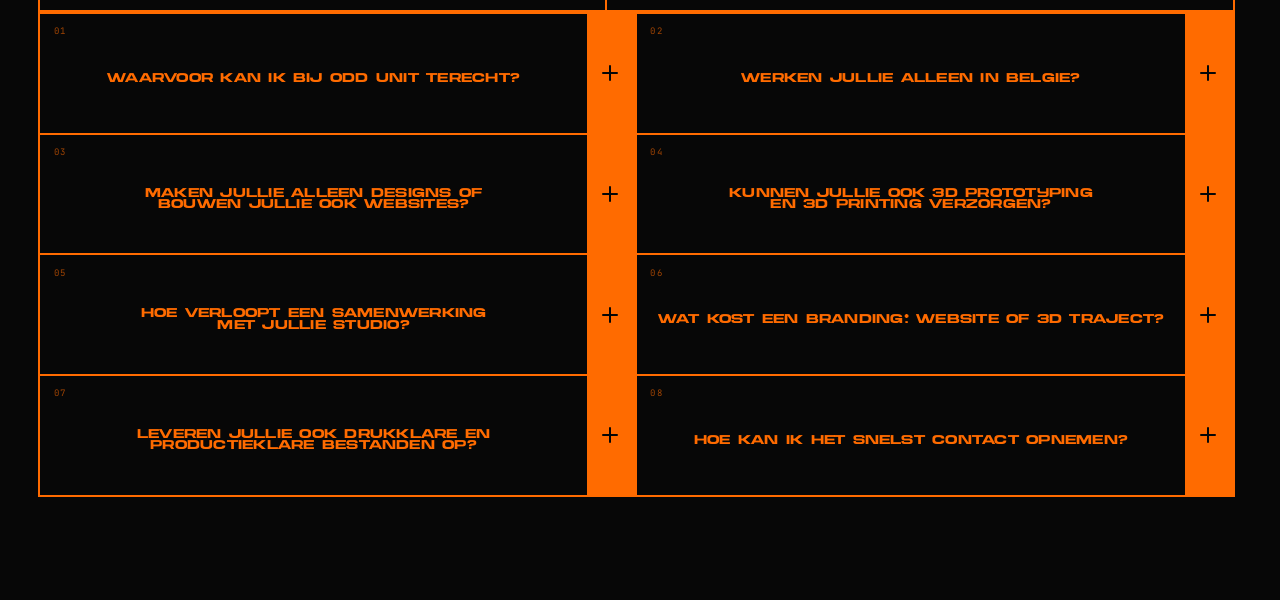
==== commit 05303d10: "full services pages" ====
--- a/index.html
+++ b/index.html
@@ -1,4 +1,4 @@
-﻿<!doctype html>
+<!doctype html>
 <html lang="nl-BE" data-theme="lab">
   <head>
     <!-- Google tag (gtag.js) -->
@@ -31,10 +31,10 @@
     <!-- End Google Tag Manager -->
     <meta charset="UTF-8" />
     <meta name="viewport" content="width=device-width, initial-scale=1.0" />
-    <title>OddUnit Studio | Branding, Webdesign & 3D Design in Aalst</title>
+    <title>OddUnit Studio | Branding, Webdesign & 3D Design</title>
     <meta
       name="description"
-      content="ODD UNIT Studio is de creatieve design studio in Aalst voor branding, grafisch ontwerp, webdesign, development en 3D design &amp; prototyping."
+      content="ODD UNIT Studio is een creatieve design studio voor branding, grafisch ontwerp, webdesign, development en 3D design &amp; prototyping voor klanten in België."
     />
     <link rel="canonical" href="https://oddunit.be/" />
     <link rel="icon" href="/favicon.ico" sizes="any" />
@@ -49,11 +49,11 @@
     <link rel="apple-touch-icon" sizes="180x180" href="/apple-touch-icon.png" />
     <meta
       property="og:title"
-      content="OddUnit Studio | Branding, Webdesign & 3D Design in Aalst"
+      content="OddUnit Studio | Branding, Webdesign & 3D Design"
     />
     <meta
       property="og:description"
-      content="De creatieve studio in Aalst voor branding, webdesign, development, packaging design, 3D design, 3D printing en prototyping."
+      content="Creatieve studio voor branding, webdesign, development, packaging design, 3D design, 3D printing en prototyping in België."
     />
     <meta property="og:type" content="website" />
     <meta property="og:url" content="https://oddunit.be/" />
@@ -70,11 +70,11 @@
     <meta name="twitter:card" content="summary_large_image" />
     <meta
       name="twitter:title"
-      content="OddUnit Studio | Branding, Webdesign & 3D Design in Aalst"
+      content="OddUnit Studio | Branding, Webdesign & 3D Design"
     />
     <meta
       name="twitter:description"
-      content="De creatieve studio in Aalst voor branding, webdesign, development, packaging design, 3D design, 3D printing en prototyping."
+      content="Creatieve studio voor branding, webdesign, development, packaging design, 3D design, 3D printing en prototyping in België."
     />
     <meta name="twitter:image" content="https://oddunit.be/og-image.jpg" />
     <meta
@@ -90,7 +90,7 @@
             "@id": "https://oddunit.be/#studio",
             "name": "OddUnit Studio",
             "url": "https://oddunit.be/",
-            "description": "Creatieve studio in Aalst voor branding, webdesign, development, packaging design, 3D design, 3D printing en prototyping.",
+            "description": "Creatieve studio voor branding, webdesign, development, packaging design, 3D design, 3D printing en prototyping in België.",
             "areaServed": ["Aalst", "Oost-Vlaanderen", "België"],
             "serviceType": [
               "Branding",
@@ -181,7 +181,7 @@
         ]
       }
     </script>
-    <link rel="stylesheet" href="style.css?v=20260527-swipe-hint2" />
+    <link rel="stylesheet" href="/style.css" />
   </head>
 
   <body>
@@ -199,19 +199,19 @@
       <a
         class="logo-mount"
         id="logoMount"
-        href="#hero"
+        href="/"
         aria-label="Ga naar home"
       ></a>
       <div class="nav-rail">
         <nav class="nav-links" aria-label="Primary">
-          <a href="#about">OVER+ONS</a>
-          <a href="#projects">PROJECTEN</a>
-          <a href="#socials">SOCIALS</a>
-          <a href="#faq">FAQ</a>
+          <a href="/services/branding-aalst/">BRANDING</a>
+          <a href="/services/webdesign-aalst/">WEBDESIGN</a>
+          <a href="/services/3d-printen-aalst/">3D PRINT</a>
+          <a href="/cases/">PROJECTEN</a>
         </nav>
       </div>
 
-      <a class="contact-pill" href="#contact">
+      <a class="contact-pill" href="/#contact">
         <span class="contact-pill__label">CONTACT</span>
       </a>
 
@@ -240,11 +240,11 @@
         aria-label="Mobile navigation"
         aria-hidden="true"
       >
-        <a href="#about">OVER+ONS</a>
-        <a href="#projects">PROJECTEN</a>
-        <a href="#socials">SOCIALS</a>
-        <a href="#newsletter">NIEUWSBRIEF</a>
-        <a href="#faq">FAQ</a>
+        <a href="/services/branding-aalst/">BRANDING</a>
+        <a href="/services/webdesign-aalst/">WEBDESIGN</a>
+        <a href="/services/3d-printen-aalst/">3D PRINT</a>
+        <a href="/cases/">PROJECTEN</a>
+        <a href="/#contact">CONTACT</a>
       </nav>
     </header>
 
@@ -266,7 +266,7 @@
     <img
       class="logo logo-float"
       id="brandLogo"
-      src="assets/images/logos/logo-black.svg"
+      src="/assets/images/logos/logo-black.svg"
       alt="ODD UNIT"
       decoding="async"
       fetchpriority="high"
@@ -275,7 +275,7 @@
     <img
       class="logo logo-float"
       id="introLogo"
-      src="assets/images/logos/logo-black-studio.svg"
+      src="/assets/images/logos/logo-black-studio.svg"
       alt=""
       aria-hidden="true"
       decoding="async"
@@ -299,7 +299,7 @@
       <section class="hero-stage" aria-label="Hero">
         <h1
           class="hero-heading"
-          aria-label="OddUnit Studio: Branding, Webdesign, development en 3D Design in Aalst"
+          aria-label="OddUnit Studio: Branding, Webdesign, development en 3D Design"
         >
           <span class="hero-topline">
             <span class="hero-word word-odd">ODD</span>
@@ -327,7 +327,7 @@
             MATERIAAL.
           </p>
 
-          <a class="hero-pill" href="#projects">PROJECTEN</a>
+          <a class="hero-pill" href="/cases/">PROJECTEN</a>
         </div>
 
         <a class="hero-scroll" href="#about">SCROLL VERDER</a>
@@ -354,6 +354,9 @@
           <div class="module">
             <div class="module-head">Grafisch+<br />ontwerp</div>
             <div class="module-strip">
+              <a class="module-strip__link" href="/services/branding-aalst/">
+                Meer Info
+              </a>
               <span class="module-icon" aria-hidden="true"></span>
             </div>
 
@@ -381,6 +384,9 @@
           <div class="module">
             <div class="module-head">Webdesign&<br />development</div>
             <div class="module-strip">
+              <a class="module-strip__link" href="/services/webdesign-aalst/">
+                Meer Info
+              </a>
               <span class="module-icon" aria-hidden="true"></span>
             </div>
             <div class="module-body">
@@ -406,6 +412,9 @@
           <div class="module">
             <div class="module-head">3D Design&<br />prototyping</div>
             <div class="module-strip">
+              <a class="module-strip__link" href="/services/3d-printen-aalst/">
+                Meer Info
+              </a>
               <span class="module-icon" aria-hidden="true"></span>
             </div>
             <div class="module-body">
@@ -430,124 +439,7 @@
           </div>
         </div>
       </div>
-      <a class="about-scroll" href="#projects">SCROLL VERDER</a>
-    </section>
-    <section id="projects" class="projects">
-      <div class="projects-scroll-space" id="projectsScrollSpace">
-        <div class="projects-sticky">
-          <div class="projects-frame">
-            <div class="projects-canvas-cell" aria-hidden="true">
-              <video
-                class="projects-video"
-                id="projectsVideo"
-                autoplay
-                muted
-                loop
-                playsinline
-                preload="metadata"
-                poster="projects/fons-poster.webp?v=20260518-ios-fallback2"
-              >
-                <source
-                  src="projects/fons-loop.webm?v=20260518-ios-fallback2"
-                  type="video/webm"
-                />
-              </video>
-              <img
-                class="projects-video-fallback"
-                id="projectsVideoFallback"
-                src="projects/fons-poster.webp?v=20260518-ios-fallback2"
-                data-fallback-src="projects/fons-loop-ios.apng?v=20260518-ios-fallback2"
-                alt=""
-                decoding="async"
-                loading="eager"
-              />
-
-              <button
-                class="projects-mobile-next"
-                id="projectNextBtn"
-                type="button"
-                aria-label="Next project"
-                aria-hidden="true"
-                disabled
-                hidden
-              ></button>
-            </div>
-            <aside class="projects-side projects-side-top">
-              <div class="projects-kicker">PROJECT DROP</div>
-
-              <h2 class="projects-title" id="projectTitle">FONS</h2>
-
-              <div class="projects-meta">
-                <div class="projects-meta-item">
-                  <span class="projects-meta-label">Reeks</span>
-                  <span class="projects-meta-value" id="projectBadge"
-                    >DROP 01</span
-                  >
-                </div>
-
-                <div class="projects-meta-item">
-                  <span class="projects-meta-value" id="projectEdition"
-                    >01.</span
-                  >
-                </div>
-              </div>
-
-              <div class="projects-ticker" aria-hidden="true">
-                <div class="projects-ticker__track" id="projectsTickerTrack">
-                  <div class="projects-ticker__inner" id="projectsTickerInner">
-                    <span lang="en">BEING ODD IS PERFECT.</span>
-                    <span lang="en">BEING PERFECT IS ODD.</span>
-                    <span lang="en">BEING ODD IS PERFECT.</span>
-                    <span lang="en">BEING PERFECT IS ODD.</span>
-                  </div>
-                </div>
-              </div>
-            </aside>
-
-            <aside class="projects-side projects-side-bottom">
-              <p class="projects-desc" id="projectDesc">
-                Dit is Fons. Fons heeft net een dikke karper gevangen, azo een
-                klet péken! Wil je graag jouw eigen Fons? Goed nieuws! Wij
-                brengen hem binnenkort uit als onze eerste resin Art Toy,
-                handgemaakt in ons atelier.
-              </p>
-
-              <a
-                class="projects-cta is-disabled"
-                id="projectBuy"
-                aria-disabled="true"
-                tabindex="-1"
-              >
-                COMING SOON</a
-              >
-
-              <div
-                class="projects-dots"
-                id="projectDots"
-                aria-label="Project slides"
-                aria-hidden="true"
-                hidden
-              >
-                <button
-                  class="projects-dot is-active"
-                  type="button"
-                  aria-label="Project 1"
-                  disabled
-                  hidden
-                ></button>
-                <button
-                  class="projects-dot"
-                  type="button"
-                  aria-label="Project 2"
-                  disabled
-                  hidden
-                ></button>
-              </div>
-            </aside>
-          </div>
-        </div>
-      </div>
-      <a class="projects-scroll" href="#socials">SCROLL VERDER</a>
+      <a class="about-scroll" href="#socials">SCROLL VERDER</a>
     </section>
     <section id="socials" class="socials">
       <div class="socials-frame">
@@ -646,15 +538,15 @@
         <div class="contact-actions">
           <a
             class="contact-card"
-            href="mailto:info@oddunit.be?subject=Laten%20we%20iets%20odd%20maken!"
-            aria-label="Send a direct e-mail to Odd Unit"
+            href="/services/webdesign-aalst/#contact"
+            aria-label="Ga naar het aanvraagformulier"
           >
             <span class="contact-card__meta">01</span>
             <div class="contact-card__content">
               <span class="contact-card__kicker">Direct contact</span>
               <span class="contact-card__name">E-MAIL</span>
               <span class="contact-card__desc">
-                Start meteen een e-mail met een klaar onderwerp.
+                Ga naar het formulier en stuur je aanvraag door.
               </span>
             </div>
           </a>
@@ -920,6 +812,6 @@
       </span>
     </div>
 
-    <script type="module" src="main.js?v=20260527-swipe-hint2"></script>
+    <script type="module" src="/main.js"></script>
   </body>
 </html>
--- a/style.css
+++ b/style.css
@@ -1,4 +1,4 @@
-@import url("https://fonts.googleapis.com/css2?family=JetBrains+Mono:wght@400;500;600&family=Inter:wght@300;400;500;600&display=swap");
+﻿@import url("https://fonts.googleapis.com/css2?family=JetBrains+Mono:wght@400;500;600&family=Inter:wght@300;400;500;600&display=swap");
 @font-face {
   font-family: "Medium";
   src: url("/fonts/medium.otf") format("opentype");
@@ -8,6 +8,7 @@
 } /* ========================================================= ROOT / TOKENS ========================================================= */
 html {
   scrollbar-gutter: stable;
+  overscroll-behavior-y: none;
 }
 :root {
   --font-display: "Medium", sans-serif;
@@ -133,6 +134,7 @@
 a {
   color: inherit;
 }
+
 button,
 input,
 textarea,
@@ -234,10 +236,10 @@
   height: 100%;
   margin: 0;
   padding: 0;
-  display: block;
-  --navProjectW: 11.2em;
-  --navSocialW: 8.06em;
-  --navTextGap: clamp(5px, calc((var(--navLinksW) / 2 - 20.9em) / 1.5), 52px);
+  display: flex;
+  align-items: center;
+  justify-content: center;
+  gap: clamp(14px, 2vw, 44px);
   font-family: var(--font-display);
   font-size: var(--navLinkSize);
   letter-spacing: 0.18em;
@@ -245,7 +247,7 @@
   text-align: center;
 }
 .nav-links a {
-  position: absolute;
+  position: static;
   top: 0;
   display: flex;
   align-items: center;
@@ -851,6 +853,26 @@
   z-index: 4;
   transition: top 0.22s var(--ease);
 }
+.module-strip__link {
+  position: absolute;
+  inset: 0;
+  display: flex;
+  align-items: center;
+  justify-content: center;
+  color: #0a0a0a;
+  font-family: var(--font-jet);
+  font-size: clamp(10px, calc(var(--frameW) * 0.0078), 14px);
+  line-height: 1;
+  letter-spacing: 0.13em;
+  text-transform: uppercase;
+  text-decoration: none;
+  opacity: 0;
+  pointer-events: none;
+  transform: translateY(5px);
+  transition:
+    opacity 0.16s var(--ease),
+    transform 0.2s var(--ease);
+}
 .module-body {
   position: absolute;
   left: 0;
@@ -901,6 +923,23 @@
 .module-body b {
   color: var(--orange);
 }
+.module-body__link {
+  display: inline-flex;
+  align-items: center;
+  justify-content: center;
+  min-height: clamp(30px, calc(var(--frameH) * 0.044), 42px);
+  margin-top: clamp(10px, calc(var(--frameH) * 0.014), 16px);
+  padding: 0 14px;
+  border-radius: 999px;
+  background: var(--purple);
+  border: 2px solid var(--bg);
+  color: var(--bg);
+  font-family: var(--font-jet);
+  font-size: clamp(10px, calc(var(--frameW) * 0.0078), 14px);
+  letter-spacing: 0.1em;
+  text-transform: uppercase;
+  text-decoration: none;
+}
 .module-icon {
   --icon: clamp(14px, calc(var(--frameW) * 0.0095), 20px);
   --stroke: clamp(2px, calc(var(--frameW) * 0.0016), 3px);
@@ -911,7 +950,9 @@
   display: block;
   transform: translateY(-2px) rotate(0deg);
   transform-origin: 50% 50%;
-  transition: transform 0.18s var(--ease);
+  transition:
+    opacity 0.16s var(--ease),
+    transform 0.18s var(--ease);
 }
 
 .module-icon::before,
@@ -955,7 +996,13 @@
     clip-path: inset(0 0 0 0);
     pointer-events: auto;
   }
+  .module:hover .module-strip__link {
+    opacity: 1;
+    pointer-events: auto;
+    transform: translateY(0);
+  }
   .module:hover .module-icon {
+    opacity: 0;
     transform: translateY(-2px) rotate(45deg);
   }
 
@@ -1009,6 +1056,15 @@
   overflow: hidden;
   pointer-events: none;
   min-height: 0;
+}
+.projects-canvas-cell--empty {
+  background:
+    repeating-linear-gradient(
+      -45deg,
+      rgb(255 107 0 / 0.12) 0 2px,
+      transparent 2px 18px
+    ),
+    var(--bg);
 }
 #projectsCanvas {
   position: absolute;
@@ -1192,6 +1248,23 @@
   background: var(--purple);
   color: var(--bg);
 }
+.case-detail-actions {
+  display: grid;
+  gap: 10px;
+}
+.case-back {
+  width: max-content;
+  max-width: 100%;
+  display: inline-flex;
+  align-items: center;
+  color: var(--orange);
+  font-family: var(--font-jet);
+  font-size: clamp(10px, 0.72vw, 13px);
+  line-height: 1;
+  letter-spacing: 0.12em;
+  text-transform: uppercase;
+  text-decoration: none;
+}
 .projects-dots {
   display: flex;
   gap: 10px;
@@ -1245,9 +1318,9 @@
 }
 /* ========================================================= PROJECTS ========================================================= */
 
-/* ───────────────────────────────────────────── */
-/* PAGE 3 (SOCIALS) — desktop schaalbaar */
-/* ───────────────────────────────────────────── */
+/* --------------------------------------------- */
+/* PAGE 3 (SOCIALS) - desktop schaalbaar */
+/* --------------------------------------------- */
 
 .socials {
   position: relative;
@@ -2910,7 +2983,7 @@
     display: none !important;
   }
   .hero-scroll::before {
-    content: "⌄";
+    content: "\2304";
     position: absolute;
     left: 50%;
     transform: translateX(-50%);
@@ -3065,6 +3138,10 @@
       background 0.18s var(--ease),
       height 0.22s var(--ease);
   }
+  .module-strip__link {
+    font-size: clamp(9px, 2.4vw, 11px) !important;
+    letter-spacing: 0.1em !important;
+  }
   .module-body {
     top: 0 !important;
     bottom: 26px !important;
@@ -3096,10 +3173,19 @@
     background: #0a0a0a !important;
     border-top: var(--line-w) solid var(--orange);
   }
+  .module.is-open .module-strip__link {
+    color: var(--orange) !important;
+    opacity: 1 !important;
+    pointer-events: auto !important;
+    transform: translateY(0) !important;
+  }
   .module-icon {
-    transition: transform 0.18s var(--ease);
+    transition:
+      opacity 0.16s var(--ease),
+      transform 0.18s var(--ease);
   }
   .module.is-open .module-icon {
+    opacity: 0;
     transform: translateY(-2px) rotate(45deg);
   }
 
@@ -3154,7 +3240,7 @@
   .projects-scroll::before,
   .socials-scroll::before,
   .contact-scroll::before {
-    content: "⌄";
+    content: "\2304";
     position: absolute;
     left: 50%;
     transform: translateX(-50%);
@@ -3274,6 +3360,20 @@
     letter-spacing: 0.08em;
     border-radius: 999px;
     z-index: calc(var(--z-frame) + 7);
+  }
+  .case-detail-page .projects-cta {
+    position: static;
+    width: 100%;
+    min-height: 38px;
+    height: auto;
+    margin: 0;
+  }
+  .case-detail-page .case-detail-actions {
+    gap: 8px;
+  }
+  .case-detail-page .case-back {
+    font-size: 9px;
+    letter-spacing: 0.08em;
   }
   .projects-dots {
     gap: 6px;
@@ -3684,6 +3784,10 @@
   transform: translateX(-20px);
 }
 
+.faq-item.is-open .faq-question {
+  background: transparent;
+}
+
 .faq-item.is-open .faq-answer {
   opacity: 1;
   visibility: visible;
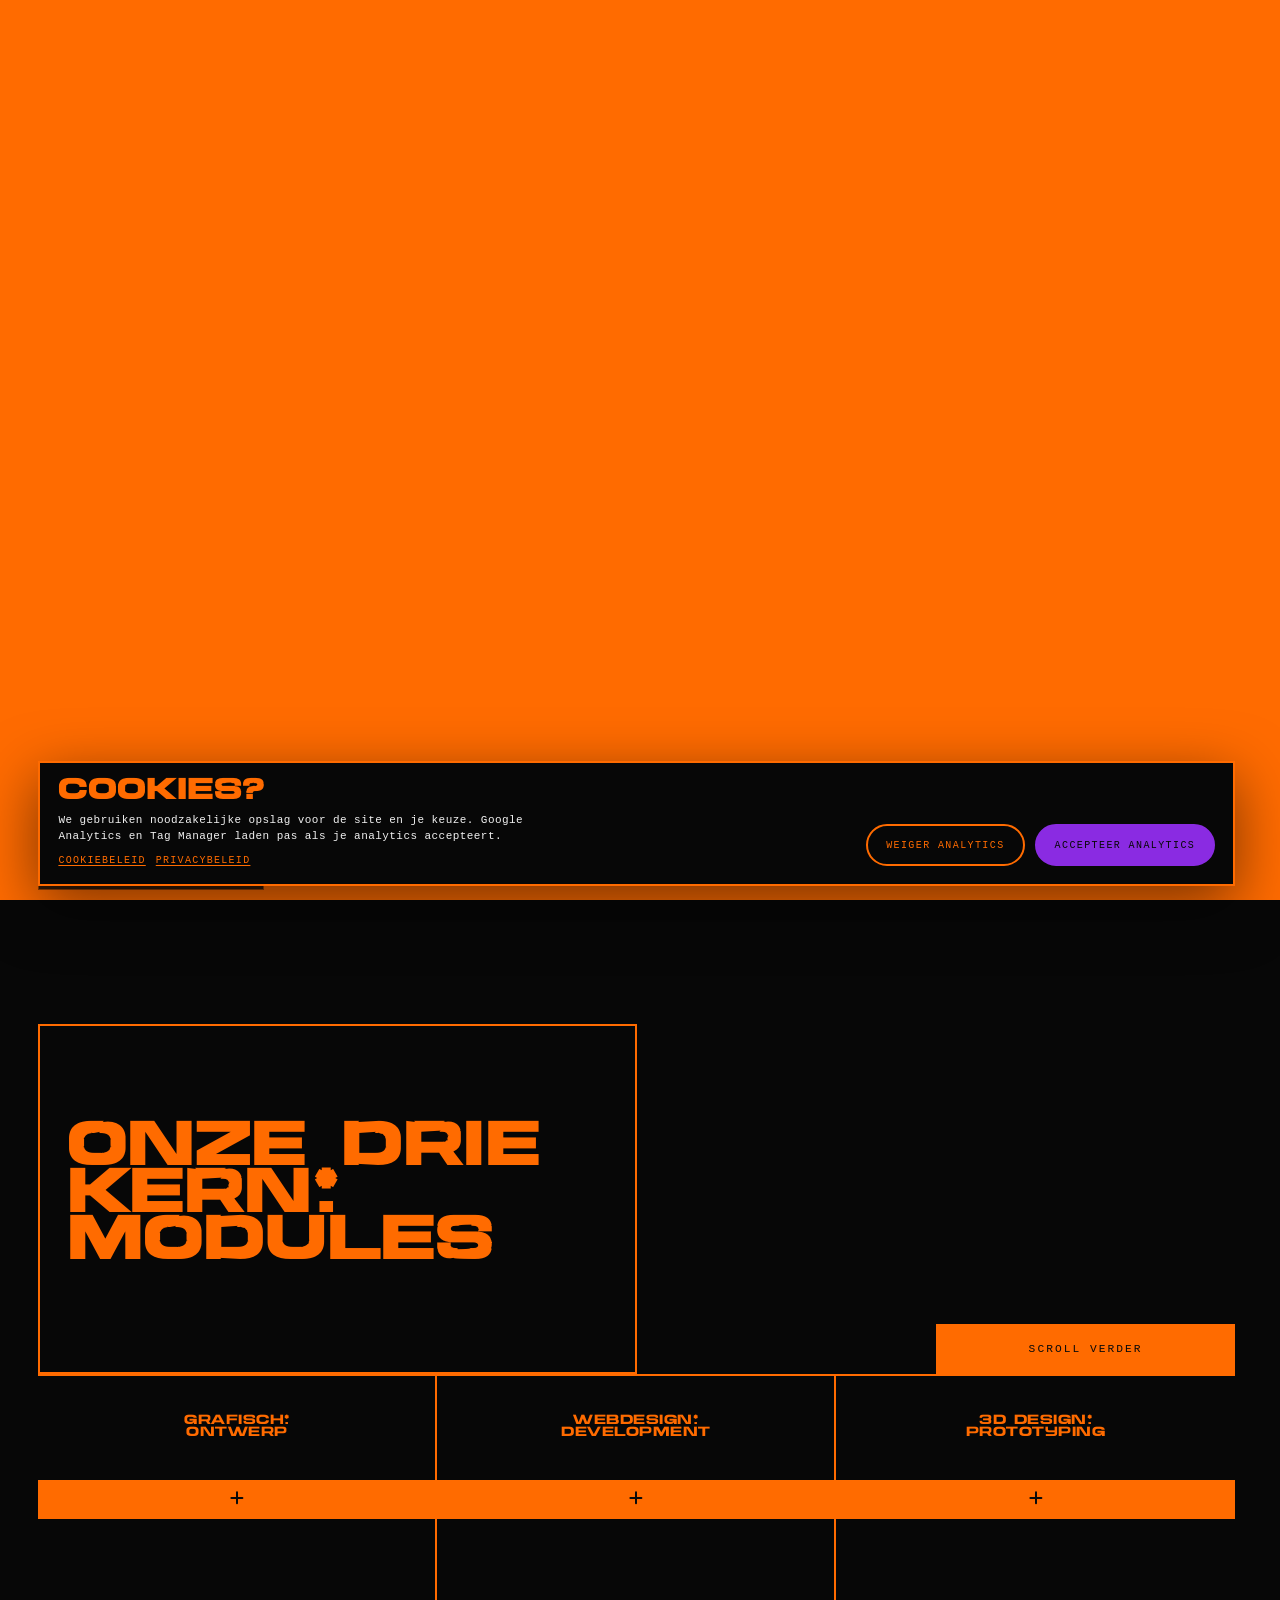
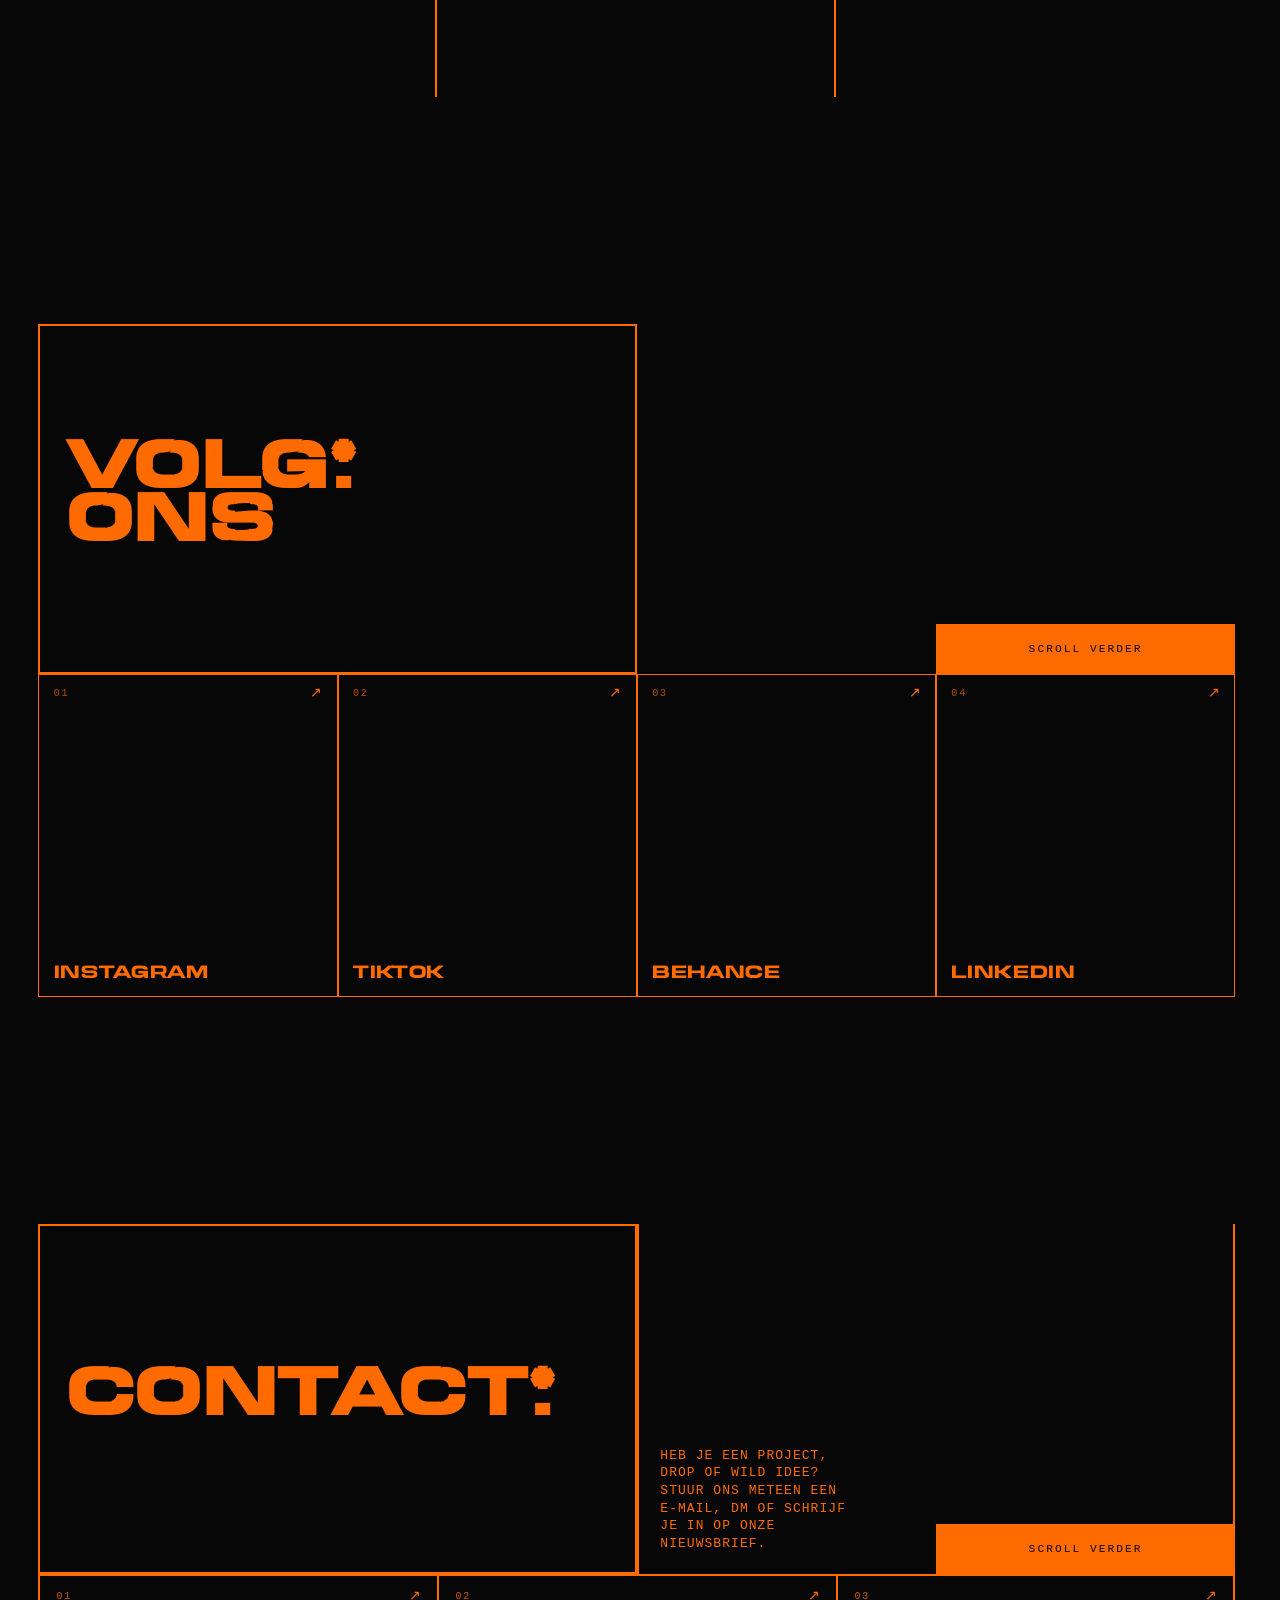
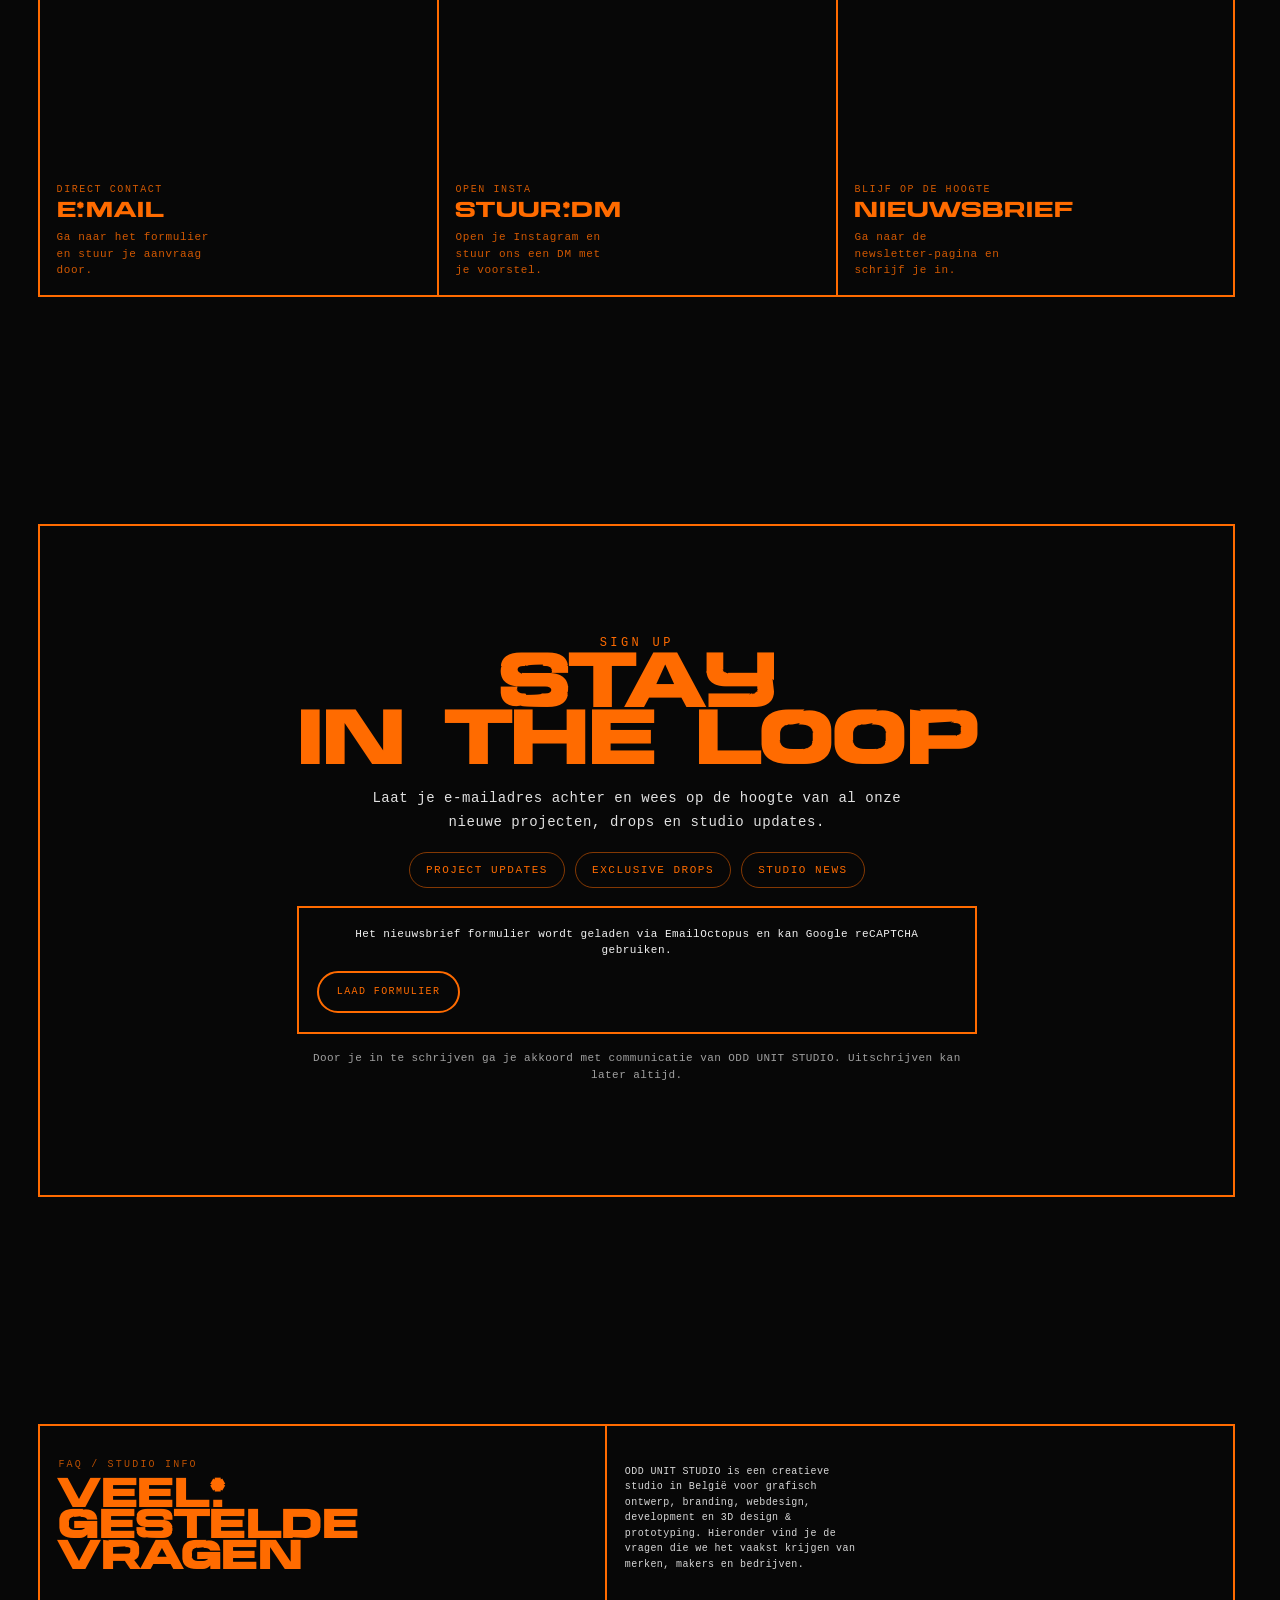
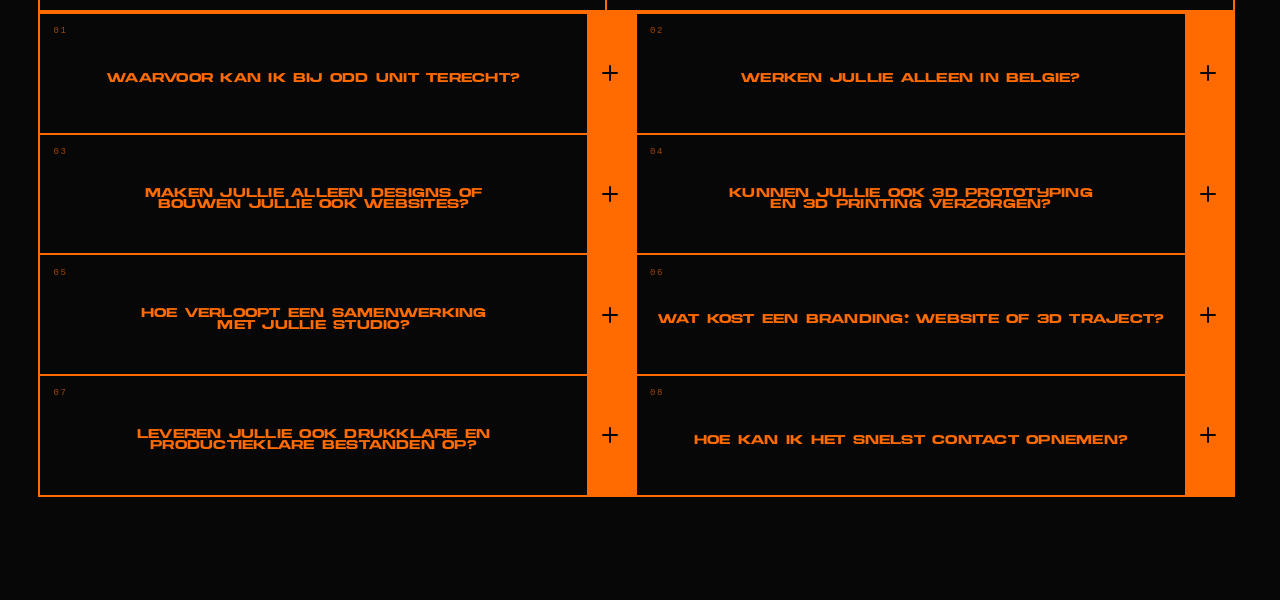
==== commit aebcf5c1: "cookie consent" ====
--- a/index.html
+++ b/index.html
@@ -1,34 +1,6 @@
 <!doctype html>
 <html lang="nl-BE" data-theme="lab">
   <head>
-    <!-- Google tag (gtag.js) -->
-    <script
-      async
-      src="https://www.googletagmanager.com/gtag/js?id=G-9CL0FN1S6R"
-    ></script>
-    <script>
-      window.dataLayer = window.dataLayer || [];
-      function gtag() {
-        dataLayer.push(arguments);
-      }
-      gtag("js", new Date());
-
-      gtag("config", "G-9CL0FN1S6R");
-    </script>
-    <!-- Google Tag Manager -->
-    <script>
-      (function (w, d, s, l, i) {
-        w[l] = w[l] || [];
-        w[l].push({ "gtm.start": new Date().getTime(), event: "gtm.js" });
-        var f = d.getElementsByTagName(s)[0],
-          j = d.createElement(s),
-          dl = l != "dataLayer" ? "&l=" + l : "";
-        j.async = true;
-        j.src = "https://www.googletagmanager.com/gtm.js?id=" + i + dl;
-        f.parentNode.insertBefore(j, f);
-      })(window, document, "script", "dataLayer", "GTM-T7SBXJHJ");
-    </script>
-    <!-- End Google Tag Manager -->
     <meta charset="UTF-8" />
     <meta name="viewport" content="width=device-width, initial-scale=1.0" />
     <title>OddUnit Studio | Branding, Webdesign & 3D Design</title>
@@ -182,19 +154,10 @@
       }
     </script>
     <link rel="stylesheet" href="/style.css" />
+    <script defer src="/cookie-consent.js"></script>
   </head>
 
   <body>
-    <!-- Google Tag Manager (noscript) -->
-    <noscript
-      ><iframe
-        src="https://www.googletagmanager.com/ns.html?id=GTM-T7SBXJHJ"
-        height="0"
-        width="0"
-        style="display: none; visibility: hidden"
-      ></iframe
-    ></noscript>
-    <!-- End Google Tag Manager (noscript) -->
     <header class="topbar" aria-hidden="false">
       <a
         class="logo-mount"
@@ -610,13 +573,11 @@
           </div>
 
           <div class="newsletter-embed-shell">
-            <div class="newsletter-form-wrapper" id="newsletterFormWrapper">
-              <script
-                async
-                src="https://eomail5.com/form/a5a3e4e4-2949-11f1-8c74-3dee128eaf66.js"
-                data-form="a5a3e4e4-2949-11f1-8c74-3dee128eaf66"
-              ></script>
-            </div>
+            <div
+              class="newsletter-form-wrapper"
+              id="newsletterFormWrapper"
+              data-eo-form="a5a3e4e4-2949-11f1-8c74-3dee128eaf66"
+            ></div>
 
             <p class="newsletter-embed-note">
               Door je in te schrijven ga je akkoord met communicatie van ODD
@@ -812,6 +773,7 @@
       </span>
     </div>
 
+    <script defer src="/newsletter-embed.js"></script>
     <script type="module" src="/main.js"></script>
   </body>
 </html>
--- a/style.css
+++ b/style.css
@@ -1,4 +1,3 @@
-﻿@import url("https://fonts.googleapis.com/css2?family=JetBrains+Mono:wght@400;500;600&family=Inter:wght@300;400;500;600&display=swap");
 @font-face {
   font-family: "Medium";
   src: url("/fonts/medium.otf") format("opentype");
@@ -10,11 +9,158 @@
   scrollbar-gutter: stable;
   overscroll-behavior-y: none;
 }
+
+/* ========================================================= LEGAL PAGES ========================================================= */
+.legal-main {
+  min-height: 100vh;
+  padding-bottom: clamp(48px, 8vh, 96px);
+}
+
+.legal-frame {
+  position: relative;
+  left: var(--x0);
+  width: var(--frameW);
+  margin-top: clamp(26px, 5vh, 60px);
+  border: var(--line-w) solid var(--orange);
+  background: var(--bg);
+}
+
+.legal-hero,
+.legal-section {
+  border-bottom: var(--line-w) solid var(--orange);
+  padding: clamp(22px, 3vw, 54px);
+}
+
+.legal-section:last-child {
+  border-bottom: 0;
+}
+
+.legal-hero {
+  min-height: clamp(260px, 36vh, 420px);
+  display: grid;
+  align-content: center;
+  gap: 18px;
+  text-align: center;
+}
+
+.legal-hero h1,
+.legal-section h2 {
+  margin: 0;
+  font-family: var(--font-display);
+  line-height: 0.86;
+  letter-spacing: 0.02em;
+  text-transform: uppercase;
+  color: var(--orange);
+  text-wrap: balance;
+}
+
+.legal-hero h1 {
+  font-size: clamp(42px, 7.2vw, 112px);
+}
+
+.legal-section h2 {
+  font-size: clamp(26px, 3.4vw, 54px);
+}
+
+.legal-hero p,
+.legal-section p,
+.legal-list {
+  width: min(100%, 78ch);
+  margin: 0 auto;
+  font-family: var(--font-jet);
+  font-size: clamp(12px, 0.88vw, 16px);
+  line-height: 1.6;
+  letter-spacing: 0.02em;
+  color: var(--text-main);
+  text-wrap: pretty;
+}
+
+.legal-section {
+  display: grid;
+  gap: 18px;
+}
+
+.legal-section a,
+.legal-inline-button {
+  color: var(--orange);
+  text-decoration: underline;
+  text-underline-offset: 0.26em;
+}
+
+.legal-inline-button {
+  border: 0;
+  background: transparent;
+  cursor: pointer;
+  font: inherit;
+  letter-spacing: inherit;
+}
+
+.legal-list {
+  display: grid;
+  gap: 0;
+}
+
+.legal-list div {
+  display: grid;
+  grid-template-columns: minmax(180px, 0.42fr) minmax(0, 1fr);
+  gap: 18px;
+  padding: 16px 0;
+  border-top: 1px solid rgba(255, 107, 0, 0.56);
+}
+
+.legal-list dt {
+  color: var(--orange);
+  overflow-wrap: anywhere;
+}
+
+.legal-list dd {
+  margin: 0;
+}
+
+@media (max-width: 900px) {
+  .legal-main {
+    padding-top: var(--navZoneH);
+  }
+
+  .legal-frame {
+    left: var(--x0);
+    width: var(--frameW);
+    margin-top: 0;
+  }
+
+  .legal-hero {
+    min-height: 220px;
+    padding: 24px 18px;
+  }
+
+  .legal-hero h1 {
+    font-size: clamp(34px, 11vw, 58px);
+  }
+
+  .legal-section {
+    padding: 22px 16px;
+  }
+
+  .legal-section h2 {
+    font-size: clamp(24px, 7vw, 38px);
+  }
+
+  .legal-hero p,
+  .legal-section p,
+  .legal-list {
+    font-size: 11px;
+    line-height: 1.55;
+  }
+
+  .legal-list div {
+    grid-template-columns: 1fr;
+    gap: 6px;
+  }
+}
 :root {
   --font-display: "Medium", sans-serif;
-  --font-body:
-    "Inter", -apple-system, BlinkMacSystemFont, "Segoe UI", sans-serif;
-  --font-jet: "JetBrains Mono", ui-monospace, SFMono-Regular, Menlo, monospace;
+  --font-body: -apple-system, BlinkMacSystemFont, "Segoe UI", sans-serif;
+  --font-jet: ui-monospace, SFMono-Regular, Menlo, Consolas, monospace;
   --bg: #070707;
   --orange: #ff6b00;
   --orange-rgb: 255 107 0;
@@ -4085,6 +4231,154 @@
   #faq {
     scroll-margin-top: var(--headerH, 56px);
   }
+
+  /* ========================================================= LEGAL PAGES ========================================================= */
+  .legal-main {
+    min-height: 100vh;
+    padding-bottom: clamp(48px, 8vh, 96px);
+  }
+
+  .legal-frame {
+    position: relative;
+    left: var(--x0);
+    width: var(--frameW);
+    margin-top: clamp(26px, 5vh, 60px);
+    border: var(--line-w) solid var(--orange);
+    background: var(--bg);
+  }
+
+  .legal-hero,
+  .legal-section {
+    border-bottom: var(--line-w) solid var(--orange);
+    padding: clamp(22px, 3vw, 54px);
+  }
+
+  .legal-section:last-child {
+    border-bottom: 0;
+  }
+
+  .legal-hero {
+    min-height: clamp(260px, 36vh, 420px);
+    display: grid;
+    align-content: center;
+    gap: 18px;
+    text-align: center;
+  }
+
+  .legal-hero h1,
+  .legal-section h2 {
+    margin: 0;
+    font-family: var(--font-display);
+    line-height: 0.86;
+    letter-spacing: 0.02em;
+    text-transform: uppercase;
+    color: var(--orange);
+    text-wrap: balance;
+  }
+
+  .legal-hero h1 {
+    font-size: clamp(42px, 7.2vw, 112px);
+  }
+
+  .legal-section h2 {
+    font-size: clamp(26px, 3.4vw, 54px);
+  }
+
+  .legal-hero p,
+  .legal-section p,
+  .legal-list {
+    width: min(100%, 78ch);
+    margin: 0 auto;
+    font-family: var(--font-jet);
+    font-size: clamp(12px, 0.88vw, 16px);
+    line-height: 1.6;
+    letter-spacing: 0.02em;
+    color: var(--text-main);
+    text-wrap: pretty;
+  }
+
+  .legal-section {
+    display: grid;
+    gap: 18px;
+  }
+
+  .legal-section a,
+  .legal-inline-button {
+    color: var(--orange);
+    text-decoration: underline;
+    text-underline-offset: 0.26em;
+  }
+
+  .legal-inline-button {
+    border: 0;
+    background: transparent;
+    cursor: pointer;
+    font: inherit;
+    letter-spacing: inherit;
+  }
+
+  .legal-list {
+    display: grid;
+    gap: 0;
+  }
+
+  .legal-list div {
+    display: grid;
+    grid-template-columns: minmax(180px, 0.42fr) minmax(0, 1fr);
+    gap: 18px;
+    padding: 16px 0;
+    border-top: 1px solid rgba(255, 107, 0, 0.56);
+  }
+
+  .legal-list dt {
+    color: var(--orange);
+    overflow-wrap: anywhere;
+  }
+
+  .legal-list dd {
+    margin: 0;
+  }
+
+  @media (max-width: 900px) {
+    .legal-main {
+      padding-top: var(--navZoneH);
+    }
+
+    .legal-frame {
+      left: var(--x0);
+      width: var(--frameW);
+      margin-top: 0;
+    }
+
+    .legal-hero {
+      min-height: 220px;
+      padding: 24px 18px;
+    }
+
+    .legal-hero h1 {
+      font-size: clamp(34px, 11vw, 58px);
+    }
+
+    .legal-section {
+      padding: 22px 16px;
+    }
+
+    .legal-section h2 {
+      font-size: clamp(24px, 7vw, 38px);
+    }
+
+    .legal-hero p,
+    .legal-section p,
+    .legal-list {
+      font-size: 11px;
+      line-height: 1.55;
+    }
+
+    .legal-list div {
+      grid-template-columns: 1fr;
+      gap: 6px;
+    }
+  }
   @keyframes mobileSwipeHintFinger {
     0% {
       opacity: 0;
